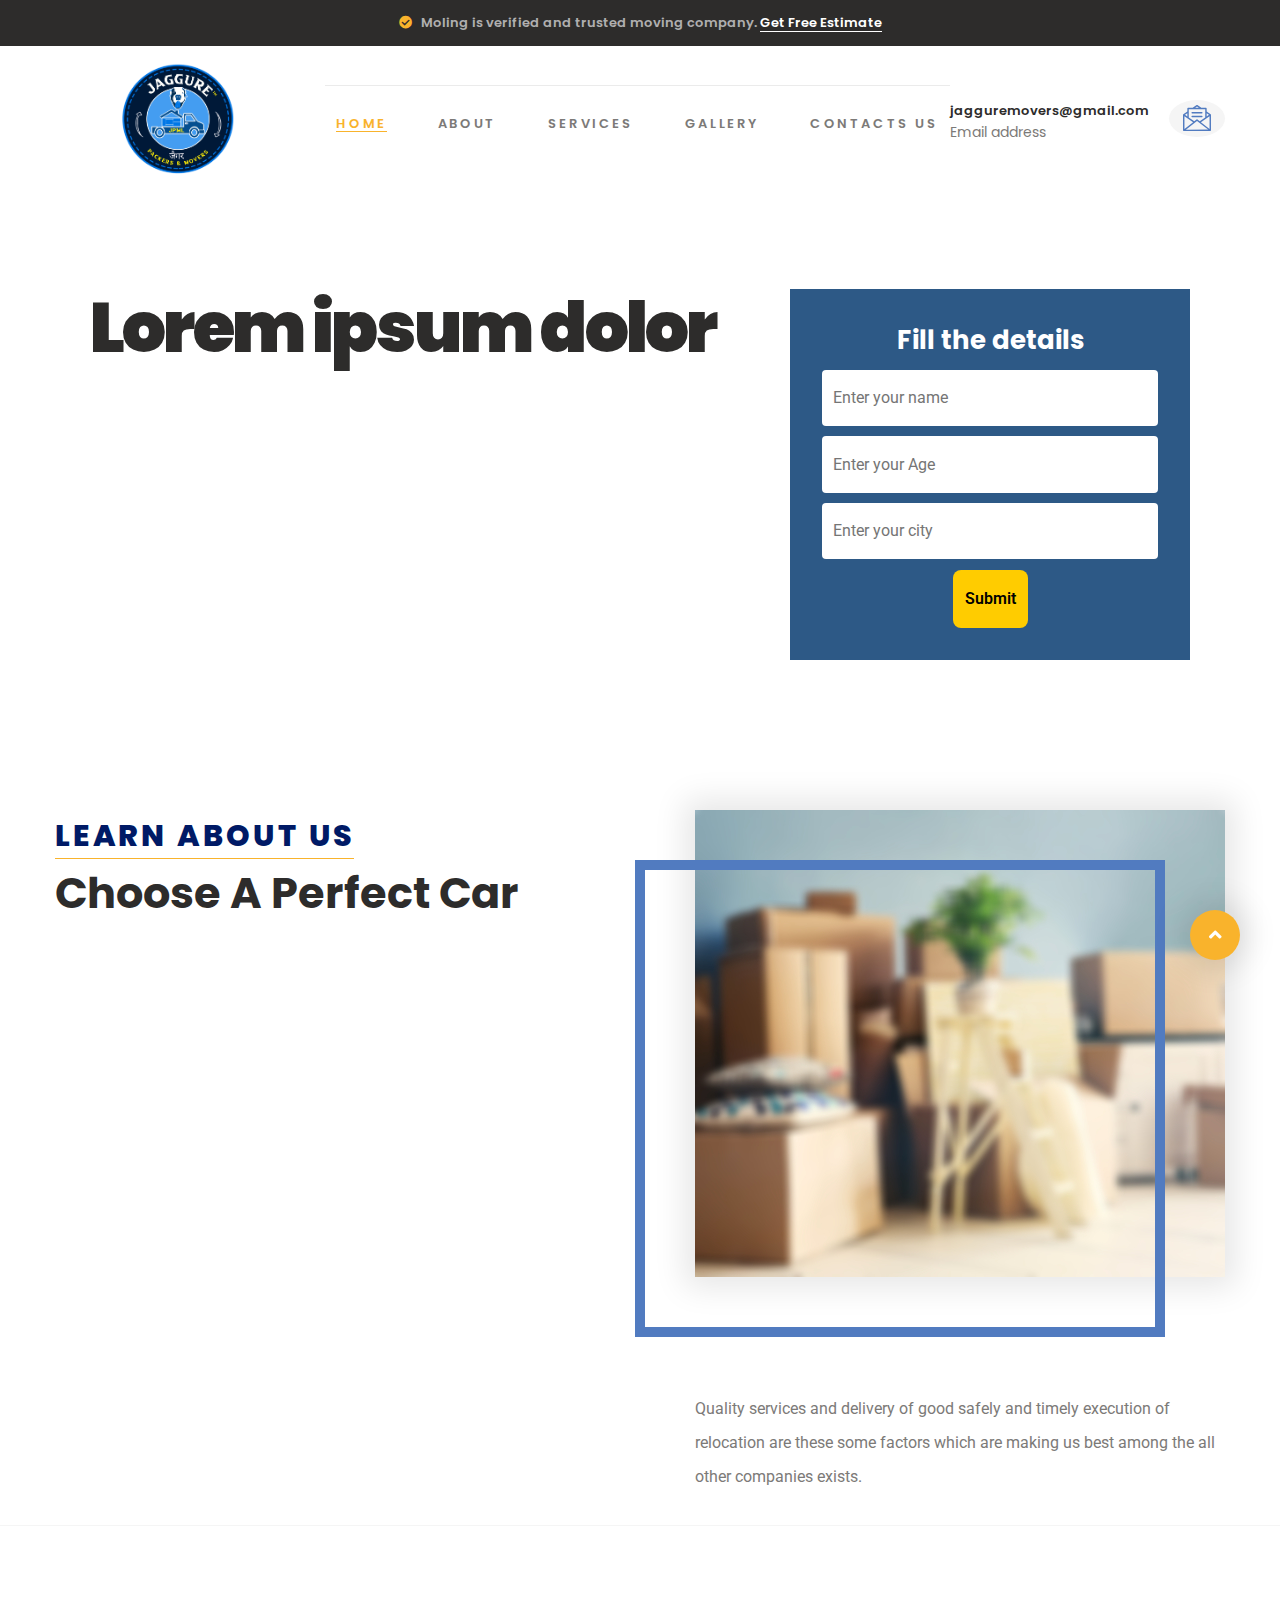
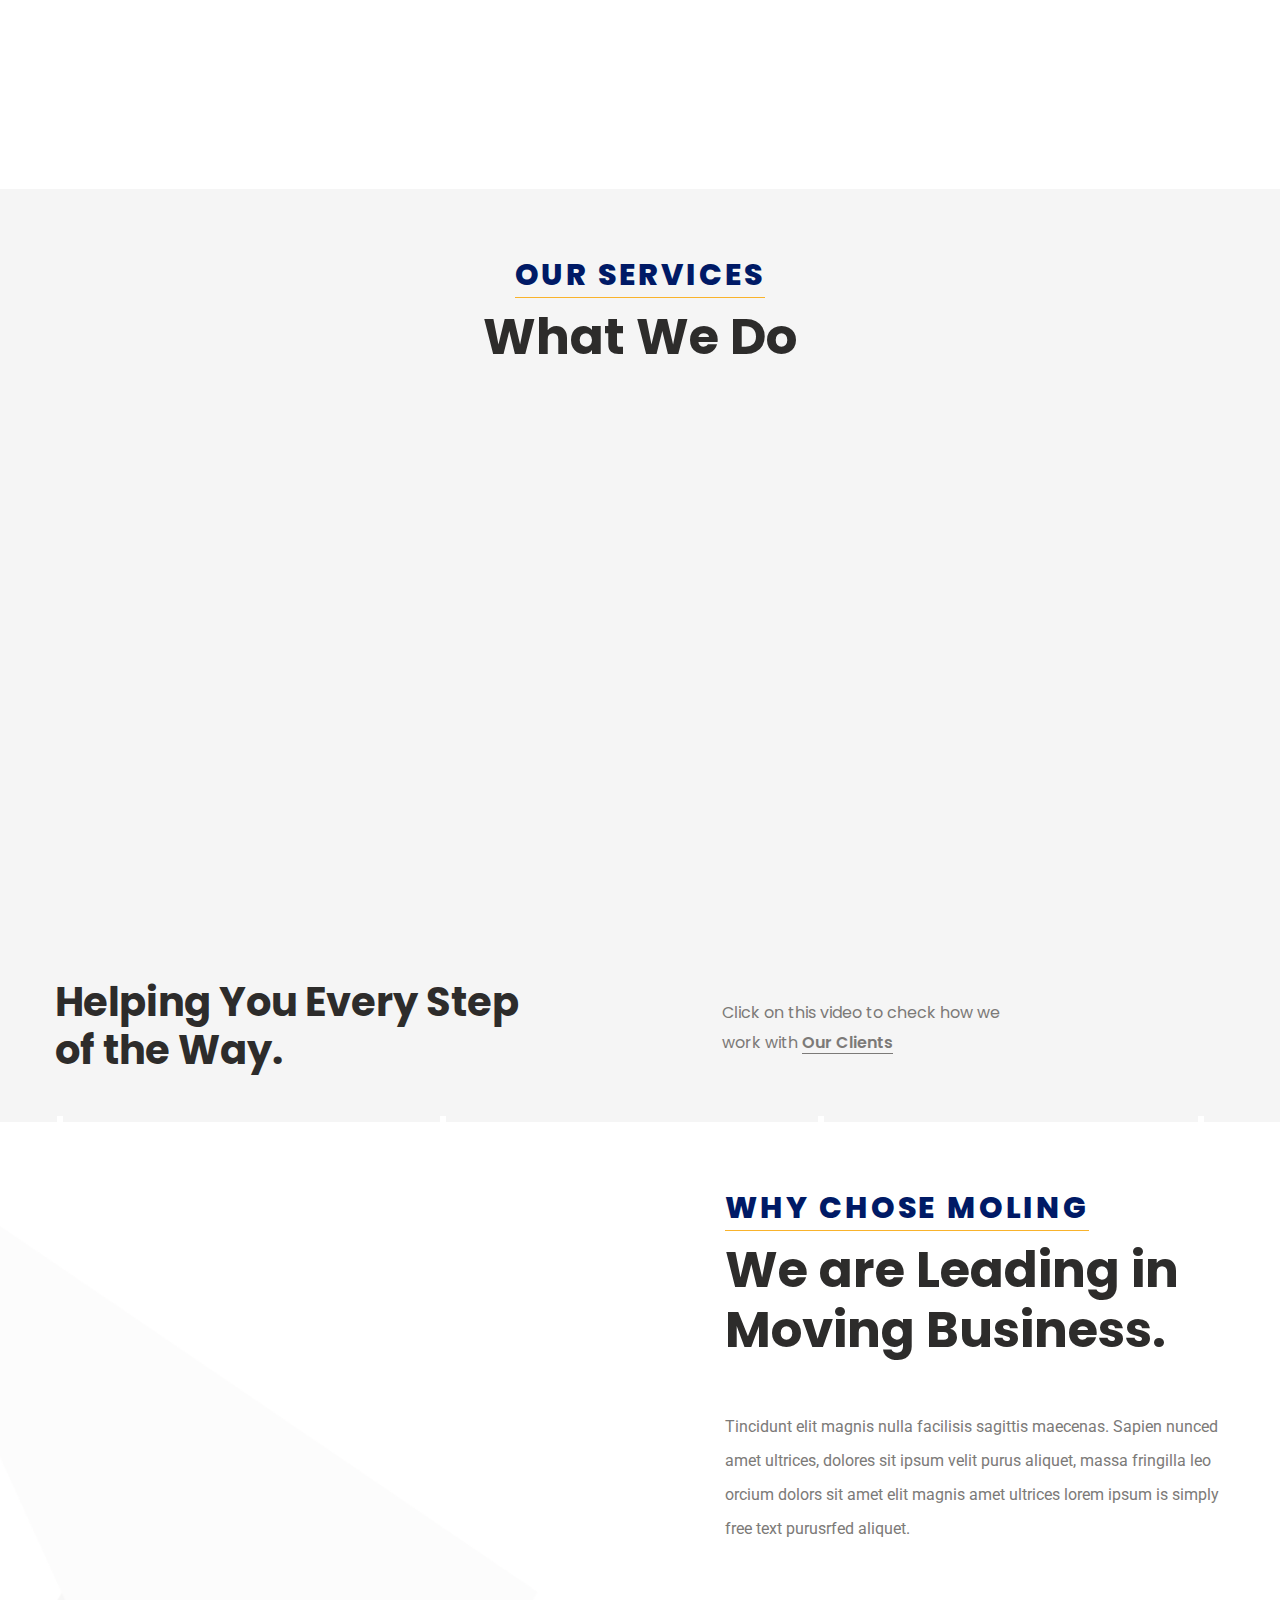
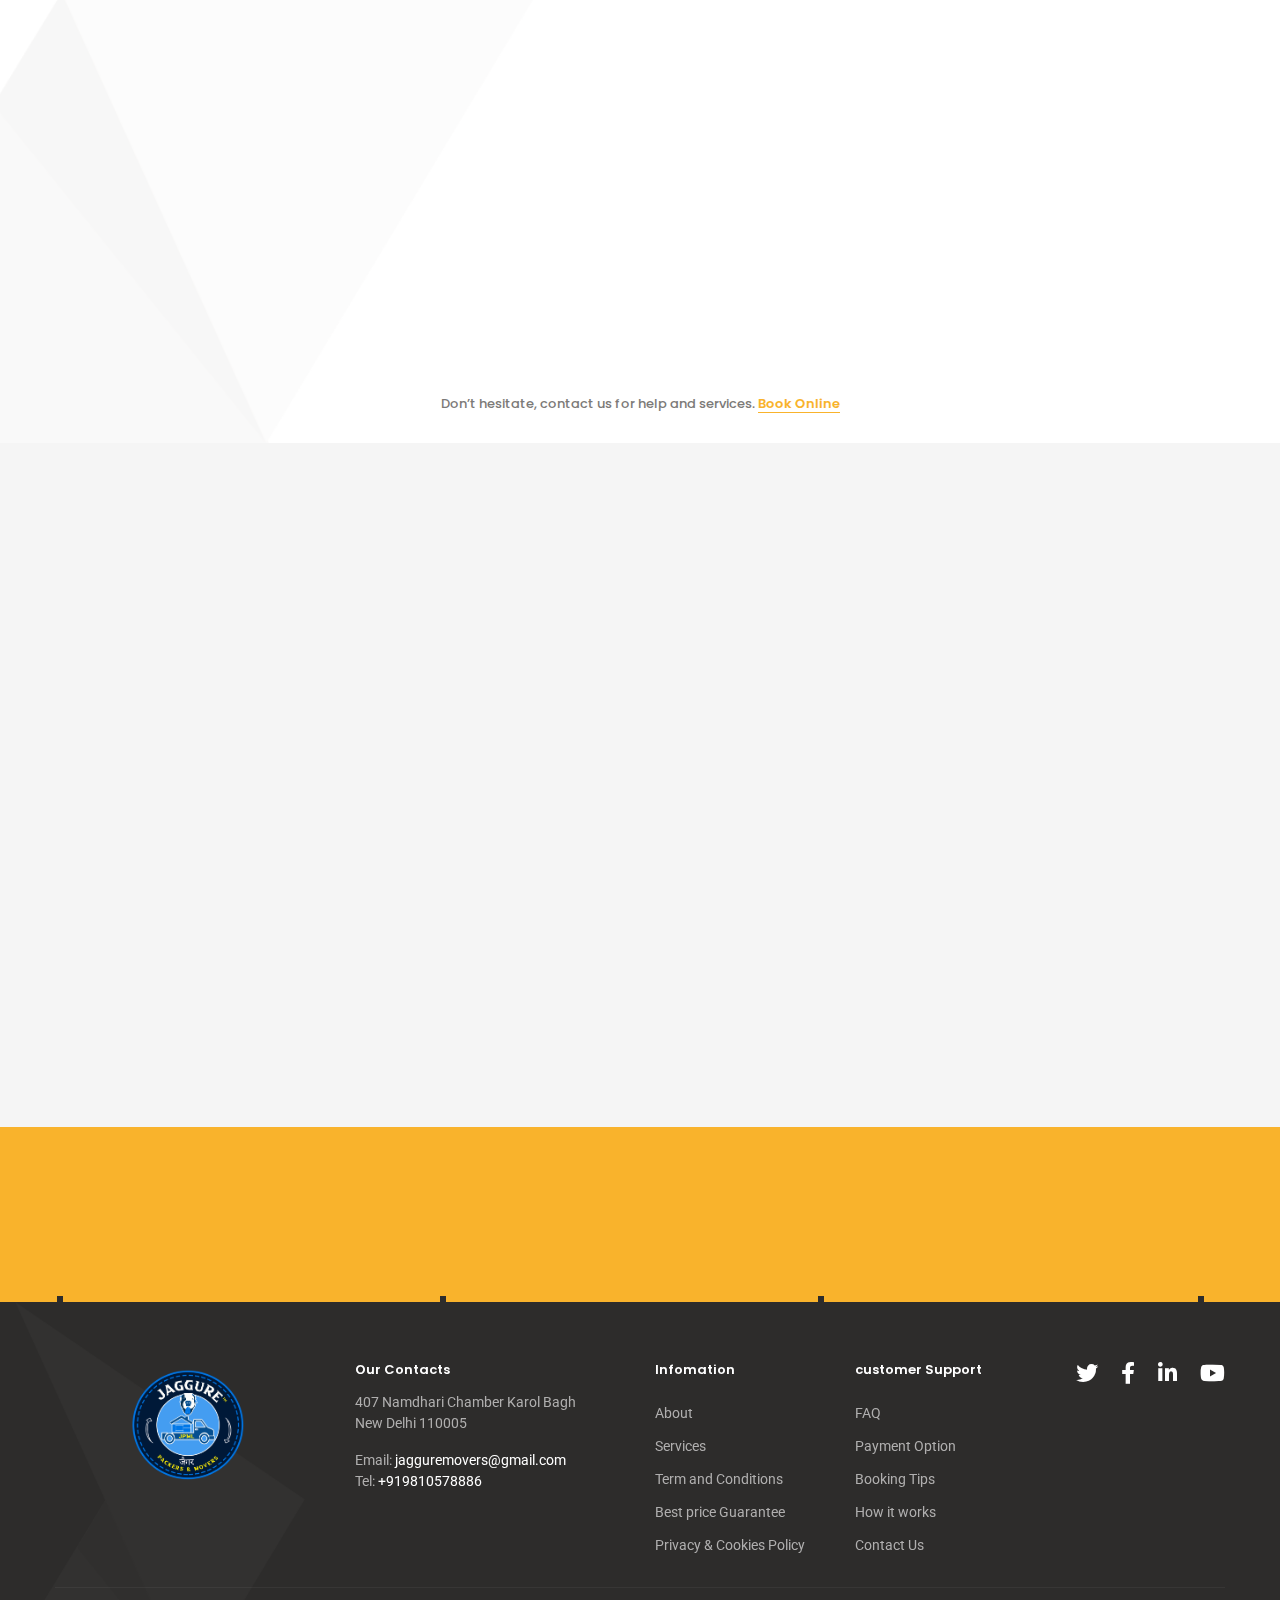
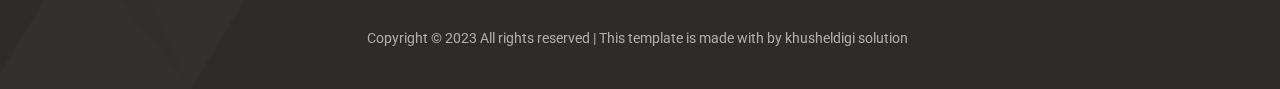
==== HTML/site/index.html @ 323593b0 "first commit" ====
<!DOCTYPE html>
<html class="wow-animation wide" lang="en">
  <head>
    <title>Home</title>
    <meta charset="utf-8">
    <meta name="viewport" content="width=device-width, height=device-height, initial-scale=1.0">
    <meta http-equiv="X-UA-Compatible" content="IE=edge">
    <link rel="icon" href="images/favicon.ico" type="image/x-icon">
    <link rel="stylesheet" type="text/css" href="https://fonts.googleapis.com/css?family=Poppins:500,600,700,800%7CRoboto:400,500">
    <link rel="stylesheet" href="css/bootstrap.css">
    <link rel="stylesheet" href="css/fonts.css">
    <link rel="stylesheet" href="css/style.css">
    <style>.ie-panel{display: none;background: #212121;padding: 10px 0;box-shadow: 3px 3px 5px 0 rgba(0,0,0,.3);clear: both;text-align:center;position: relative;z-index: 1;} html.ie-10 .ie-panel, html.lt-ie-10 .ie-panel {display: block;}</style>
  </head>
  <body>
    <div class="ie-panel"><a href="http://windows.microsoft.com/en-US/internet-explorer/"><img src="images/ie8-panel/warning_bar_0000_us.jpg" height="42" width="820" alt="You are using an outdated browser. For a faster, safer browsing experience, upgrade for free today."></a></div>
    <div class="preloader">
      <div class="preloader-body">
        <div class="cssload-dots">
          <div class="cssload-dot"></div>
          <div class="cssload-dot"></div>
          <div class="cssload-dot"></div>
          <div class="cssload-dot"></div>
          <div class="cssload-dot"></div>
        </div>
        <svg version="1.1" xmlns="http://www.w3.org/2000/svg">
          <defs>
            <filter id="goo">
              <fegaussianblur in="SourceGraphic" result="blur" stddeviation="12"></fegaussianblur>
              <fecolormatrix in="blur" values="1 0 0 0 0	0 1 0 0 0	0 0 1 0 0	0 0 0 18 -7" result="goo"></fecolormatrix>
            </filter>
          </defs>
        </svg>
      </div>
    </div>
    <div class="page">
      <!-- Section Header Classic-->
      <header class="section page-header">
        <!--RD Navbar-->
        <div class="rd-navbar-wrap">
          <nav class="rd-navbar rd-navbar-classic" data-layout="rd-navbar-fixed" data-sm-layout="rd-navbar-fixed" data-md-layout="rd-navbar-fixed" data-md-device-layout="rd-navbar-fixed" data-lg-layout="rd-navbar-static" data-lg-device-layout="rd-navbar-static" data-xl-layout="rd-navbar-static" data-xl-device-layout="rd-navbar-static" data-xxl-layout="rd-navbar-static" data-xxl-device-layout="rd-navbar-static" data-lg-stick-up-offset="211px" data-xl-stick-up-offset="211px" data-xxl-stick-up-offset="211px" data-lg-stick-up="true" data-xl-stick-up="true" data-xxl-stick-up="true">
            <div class="rd-navbar-collapse-toggle rd-navbar-fixed-element-1" data-rd-navbar-toggle=".rd-navbar-collapse"><span></span></div>
            <div class="rd-navbar-info-toggle rd-navbar-fixed-element-2" data-rd-navbar-toggle=".rd-navbar-aside-outer"><span></span></div>
            <div class="rd-navbar-aside-outer bg-gray-700">
              <div class="rd-navbar-aside">
                <p class="small"><span class="icon icon-xs icon-primary fa-check-circle fas"></span> <span>Moling is verified and trusted moving company.</span>
                </p> <a class="small link-inline" href="popupbox.html">Get Free Estimate</a>
              </div>
            </div>
            <div class="rd-navbar-main-outer">
              <div class="rd-navbar-main">
                <!--RD Navbar Panel-->
                <div class="rd-navbar-panel">
                  <!--RD Navbar Toggle-->
                  <button class="rd-navbar-toggle" data-rd-navbar-toggle=".rd-navbar-nav-wrap"><span></span></button>
                  <!--RD Navbar Brand-->
                  <div class="rd-navbar-brand">
                    <!--Brand--><a class="brand" href="index.html"><img class="brand-logo-dark" src=".img/Movenzologo.png" srcset="images/logo-default@2x.png 2x" alt="Moling"/><img class="brand-logo-light" src="images/logo-inverse.png" srcset="images/logo-inverse@2x.png 2x" alt="Moling"/></a>
                  </div>
                </div>
                <div class="rd-navbar-main-address rd-navbar-collapse">
                  <div class="rd-navbar-main-address-item rd-navbar-main-address-item-average">
                    <div class="rd-navbar-brand">
                      <!--Brand-->
                      <a class="brand" href="index.html"><img class="brand-logo-dark" id="brand-dark" style="width: 140px; height: 130px; margin-top: 10px; border-radius: 5px;  " src="images/jago.png" srcset="images/logo-default@2x.png 2x" alt="Moling"/><img class="brand-logo-light" src="images/logo-inverse.png" srcset="images/logo-inverse@2x.png 2x" alt="Moling"/></a>
                    </div>
                  </div> 
                  <div class="rd-navbar-main-element">
                    <div class="rd-navbar-nav-wrap">
                      <ul class="rd-navbar-nav">
                        <li class="rd-nav-item active"><a class="rd-nav-link" href="index.html">Home</a>
  
                        </li>
                        <li class="rd-nav-item"><a class="rd-nav-link" href="about.html">About</a>
                        </li>
                        <li class="rd-nav-item"><a class="rd-nav-link" href="services.html">Services</a>
                        </li>
                        <li class="rd-nav-item"><a class="rd-nav-link" href="our-gallery.html">Gallery</a>
                        </li>
                        <li class="rd-nav-item"><a class="rd-nav-link" href="contacts.html">Contacts us</a>
                        </li>
                      </ul>
                    </div>
                  </div>
                
                <!-- <div class="left" id="lo" style="margin-left: 60px;"> -->
                  <div class="rd-navbar-main-address-item rd-navbar-main-address-item-first"><a class="header-mail" href="mailto:#"><span class="unit align-items-center flex-lg-row-reverse justify-content-lg-end"><span class="unit-right"><span class="svg-icon-wrapper svg-icon-wrapper-rounded svg-icon-wrapper-gray-100">
                  <svg class="icon icon-secondary" role="img">
                    <use xlink:href="images/svg/sprite.svg#message"></use>
                  </svg></span></span><span class="unit-body"><span class="heading-5 font-weight-sbold"> jagguremovers@gmail.com</span><span class="small small-md">Email address</span></span></span></a>
                </div>
                <!-- </div> -->
              </div>
            </div>
          </nav>
        </div>
      </header>
      <div class="conainer-1-12">
        <div class="container-contant">
          <div class="container-1">
            <h1>Lorem ipsum dolor</h1>

          </div>
          <div class="right_cont1">
            <div class="box_min">
              <h3>Fill the details</h3>
              <input type="text" placeholder="Enter your name" />
              <input type="text" placeholder="Enter your Age" />
              <input type="text" placeholder="Enter your city" />
              <button class="it">Submit</button>
            </div>
          </div>
        </div>
      </div> 
      <!-- Section Learn About Us-->
      <div class="section section-lg bg-default image-wrap-modern-section">
        <div class="bg-decoration">
          <div class="bg-decoration-item"></div>
          <div class="bg-decoration-item"></div>
          <div class="bg-decoration-item"></div>
          <div class="bg-decoration-item"></div>
        </div>
        <div class="container">
          <div class="row row-30">
            <div class="col-md-6">
              <div class="block-inset-right-40">
                <h6><span class="head-text">Learn about us</span></h6>
                <h2 style=" font-size: 43px;">Choose A Perfect Car</h2>
                <img class="image-with-shadow wow fadeInLeftSmall" src="images/about-01-530x467.jpg" alt="" width="530" height="467" data-wow-delay=".3s"/>
              </div>
            </div>
            <div class="col-md-6">
              <div class="block-inset-left-40">
                <div class="image-wrap-modern"><img class="image-wrap-modern-item image-with-shadow wow fadeInRightSmall" src="images/about-02-530x467.jpg" alt="" width="530" height="467" data-wow-delay=".3s"/>
                  <div class="image-wrap-modern-decor wow fadeInUpSmall" data-wow-delay=".6s"></div>
                </div>
                <div class="box-history">
                  <div class="unit unit-spacing-xl d-block d-lg-flex">
                    
                    <div class="unit-body">
                      <p>
                        Quality services and delivery of good safely and timely execution of relocation are these some factors which are making us best among the all other companies exists. </p>
                    </div>
                  </div>
                </div>
              </div>
            </div>
          </div>
        </div>
      </div>
      <hr>
      <!-- Section With Sponsors-->
      <div class="section section-md bg-default">
        <div class="bg-decoration">
          <div class="bg-decoration-item"></div>
          <div class="bg-decoration-item"></div>
          <div class="bg-decoration-item"></div>
          <div class="bg-decoration-item"></div>
        </div>
        <div class="container">
          <div class="slick-slider carousel-parent brand-slider text-center" data-arrows="false" data-loop="true" data-autoplay="true" data-dots="false" data-swipe="true" data-items="2" data-xs-items="3" data-sm-items="3" data-md-items="4" data-lg-items="5" data-xl-items="5" data-xxl-items="5">
            <div class="brand-slide wow fadeInUpSmall" data-wow-delay=".15s"><a class="link-brand" href="#"><img src="images/sponsor-01-117x70.png" alt="" width="117" height="70"/></a></div>
            <div class="brand-slide wow fadeInUpSmall" data-wow-delay=".3s"><a class="link-brand" href="#"><img src="images/sponsor-02-100x58.png" alt="" width="100" height="58"/></a></div>
            <div class="brand-slide wow fadeInUpSmall" data-wow-delay=".45s"><a class="link-brand" href="#"><img src="images/sponsor-03-99x38.png" alt="" width="99" height="38"/></a></div>
            <div class="brand-slide wow fadeInUpSmall" data-wow-delay=".6s"><a class="link-brand" href="#"><img src="images/sponsor-04-66x83.png" alt="" width="66" height="83"/></a></div>
            <div class="brand-slide wow fadeInUpSmall" data-wow-delay=".75s"><a class="link-brand" href="#"><img src="images/sponsor-05-119x33.png" alt="" width="119" height="33"/></a></div>
          </div>
        </div>
      </div>
      <!-- Section Our Services-->
      <div class="section section-lg bg-gray-100 text-center" id="our-services">
        <div class="container">
          <h6><span class="head-text">Our services</span></h6>
          <h2>What We Do</h2>
          <div class="row row-2 row-narrow-xxs justify-content-center">
            <div class="col-xs-6 col-md-5 col-lg-3 wow fadeInUpSmall" data-wow-delay=".15s">
                    <!-- Service-->
                    <div class="service">
                      <div class="service-icon">
                        <div class="service-icon-svg">
                          <svg class="icon icon-lg" role="img">
                            <use xlink:href="images/svg/sprite.svg#box-1"></use>
                          </svg>
                        </div>
                        <div class="service-icon-shadow"></div>
                      </div>
                      <h4 class="service-title"><a href="services.html">House Shifting</a></h4>
                      <p class="service-text">House shifting involves shifting of household goods either from one place to another or from one city to another city or town  while moving reliable documents relocation of household goods  . </p>
                      <div class="service-divider"></div><a class="service-link" href="tel:+919810578886">Call now</a>
                    </div>
            </div>
            <div class="col-xs-6 col-md-5 col-lg-3 wow fadeInUpSmall" data-wow-delay=".3s">
                    <!-- Service-->
                    <div class="service">
                      <div class="service-icon">
                        <div class="service-icon-svg">
                          <svg class="icon icon-lg" role="img">
                            <use xlink:href="images/svg/sprite.svg#warehouse"></use>
                          </svg>
                        </div>
                        <div class="service-icon-shadow"></div>
                      </div>
                      <h4 class="service-title"><a href="services.html">OFFICE Shifting </a></h4>
                      <p class="service-text">We have expertise to provide office relocation process smoothly because it needs extra attention and care while moving reliable documents and stuffs  loading services for  electronin. </p>
                      <div class="service-divider"></div><a class="service-link" href="tel:+919810578886">Call now</a>
                    </div>
            </div>
            <div class="col-xs-6 col-md-5 col-lg-3 wow fadeInUpSmall" data-wow-delay=".45s">
                    <!-- Service-->
                    <div class="service">
                      <div class="service-icon">
                        <div class="service-icon-svg">
                          <svg class="icon icon-lg" role="img">
                            <use xlink:href="images/svg/sprite.svg#shipped"></use>
                          </svg>
                        </div>
                        <div class="service-icon-shadow"></div>
                      </div>
                      <h4 class="service-title"><a href="services.html">International Moving</a></h4>
                      <p class="service-text">We provide loading services for heavy electronic gadgets item and heavy vehicles at your doorstep  Providing loading services for heavy electronic gadgets and heavy vehicles at customers'. </p>
                      <div class="service-divider"></div><a class="service-link" href="tel:+919810578886">Call now</a>
                    </div>
            </div>
            <div class="col-xs-6 col-md-5 col-lg-3 wow fadeInUpSmall" data-wow-delay=".6s">
                    <!-- Service-->
                    <div class="service">
                      <div class="service-icon">
                        <div class="service-icon-svg">
                          <svg class="icon icon-lg" role="img">
                            <use xlink:href="images/svg/sprite.svg#shield"></use>
                          </svg>
                        </div>
                        <div class="service-icon-shadow"></div>
                      </div>
                      <h4 class="service-title"><a href="services.html">Warehousing</a></h4>
                      <p class="service-text">We provide the facility of warehousing for storage services where customers can store their goods in bulk warehousing and storage facilities can be highly beneficial for customers . 
                       
                      </p>
                      <div class="service-divider"></div><a class="service-link" href="tel:+919810578886">Call now</a>
                    </div>
            </div>
          </div>
        </div>
      </div>
      <!-- Section Helping You-->
      <div class="section section-lg bg-gray-100">
        <div class="container">
          <div class="row row-30 align-items-md-center justify-content-center">
            <div class="col-md-10 col-lg-5 cell-xl-6">
              <h2><span class="head-small">Helping You Every Step of the Way.</span></h2>
            </div>
            <div class="col-md-10 col-lg-7 cell-xl-6 text-center text-lg-right">
              <div class="video-mini">
                <div class="unit unit-spacing-md align-items-center d-block d-xs-flex">
                  <div class="unit-body">
                    <p class="video-mini-title">Click on this video to check how we<br class="d-none d-xl-block"> work with <a class="video-mini-link" href="#">Our Clients</a>
                    </p>
                  </div>
                  <div class="unit-right wow fadeInUpSmall" data-wow-delay=".2s">
                    <div class="video-mini-play"><img src="images/video-bg-01-200x127.jpg" alt="" width="200" height="127"/><a class="video-mini-play-link" href="https://youtu.be/msG8pwgiyUI" data-lightgallery="item"><span class="fa-play fas"></span></a>
                    </div>
                  </div>
                </div>
              </div>
            </div>
          </div>
        </div>
      </div>
      <!-- Section Why Chose Moling-->
      <div class="section section-lg bg-default bg-with-icon">
        <div class="bg-decoration">
          <div class="bg-decoration-item"></div>
          <div class="bg-decoration-item"></div>
          <div class="bg-decoration-item"></div>
          <div class="bg-decoration-item"></div>
        </div>
        <div class="bg-with-icon-item"><img src="images/bg-icon-01-818x1004.png" alt="" width="818" height="1004"/>
        </div>
        <div class="container text-center">
          <div class="row row-30 flex-lg-row-reverse justify-content-center text-left">
            <div class="col-md-10 col-lg-6">
              <div class="block-lg-left-30 block-xl-left-70">
                <h6><span class="head-text">Why Chose moling</span></h6>
                <h2>We are Leading in Moving Business.</h2>
                <p>Tincidunt elit magnis nulla facilisis sagittis maecenas. Sapien nunced amet ultrices, dolores sit ipsum velit purus aliquet, massa fringilla leo orcium dolors sit amet elit magnis amet ultrices lorem ipsum is simply free text purusrfed aliquet.</p>
                      <!-- List Features-->
                      <ol class="list-features">
                        <li class="wow fadeInUpSmall" data-wow-delay="0s">
                          <div class="unit align-items-center">
                            <div class="unit-left text-height-reset">
                              <div class="list-features-index"></div>
                            </div>
                            <div class="unit-body">
                              <h5><a href="services.html">Helping over 250,000 movers in the USA</a></h5>
                            </div>
                          </div>
                        </li>
                        <li class="wow fadeInUpSmall" data-wow-delay="0.2s">
                          <div class="unit align-items-center">
                            <div class="unit-left text-height-reset">
                              <div class="list-features-index"></div>
                            </div>
                            <div class="unit-body">
                              <h5><a href="services.html">Save  70% off the cost of your moving</a></h5>
                            </div>
                          </div>
                        </li>
                        <li class="wow fadeInUpSmall" data-wow-delay="0.4s">
                          <div class="unit align-items-center">
                            <div class="unit-left text-height-reset">
                              <div class="list-features-index"></div>
                            </div>
                            <div class="unit-body">
                              <h5><a href="services.html">Book survey at a time that suits you</a></h5>
                            </div>
                          </div>
                        </li>
                      </ol>
              </div>
            </div>
            <div class="col-md-10 col-lg-6">
              <div class="box-question wow fadeInLeftSmall" data-wow-delay=".3s">
                <div class="box-question-quote">
                  <h4 class="box-question-quote-title">Moling is Verified and Trusted Moving Company.</h4><a class="link-inline" href="#">Get Started</a>
                </div>
                <div class="box-question-img"><img src="images/chose-us-01-510x610.jpg" alt="" width="510" height="610"/>
                </div>
                <div class="box-question-footer"><a class="box-question-footer-link" href="contacts.html">Do you have any question?</a><a class="box-question-footer-icon" href="contacts.html"><span class="fa-angle-right fas"></span></a></div>
              </div>
            </div>
          </div>
          <h5><span class="head-action">Don’t hesitate, contact us for help and services. <a href="contacts.html">Book Online</a></span></h5>
        </div>
      </div>
    
        
      <!-- Section Our Testimonials-->
      <div class="section section-lg bg-gray-100 text-center">
        <div class="container container-wide">
          <h6 class="wow fadeInUpSmall" data-wow-delay=".1s"><span class="head-text">Our Testimonials</span></h6>
          <h2 class="wow fadeInUpSmall" data-wow-delay=".2s">What They Say</h2>
          <div class="row row-30 justify-content-center">
            <div class="col-12">
              <div class="slick-slider carousel-parent testimonial-slider" data-arrows="false" data-loop="true" data-autoplay="true" data-dots="false" data-swipe="true" data-items="1" data-xs-items="1" data-sm-items="1" data-md-items="2" data-lg-items="2" data-xl-items="3" data-xxl-items="3">
                <div class="testimonial-slide wow fadeInUpSmall" data-wow-delay=".15s">
                  <div class="testimonial">
                    <div class="testimonial-quote"><span>“</span></div>
                    <p class="testimonial-text">All my household goods were well packed by movenzo and transported very safely to my destination.</p>
                    <p class="testimonial-author">Sanil Trivedi</p>
                    <p class="testimonial-cite">IT Engineer</p>
                    <div class="testimonial-img"><img src="img/person_1.jpg" alt="" width="65" height="65"/>
                    </div>
                  </div>
                </div>
                <div class="testimonial-slide wow fadeInUpSmall" data-wow-delay=".3s">
                  <div class="testimonial">
                    <div class="testimonial-quote"><span>“</span></div>
                    <p class="testimonial-text">Its one of the best movers and packers company in india. I shifted my household goods from one place to another and their services was an excellent and good.</p>
                    <p class="testimonial-author">Ramesh Gupta</p>
                    <p class="testimonial-cite">Businessman</p>
                    <div class="testimonial-img"><img src="img/person_2.jpg" alt="" width="65" height="65"/>
                    </div>
                  </div>
                </div>
                <div class="testimonial-slide wow fadeInUpSmall" data-wow-delay=".45s">
                  <div class="testimonial">
                    <div class="testimonial-quote"><span>“</span></div>
                    <p class="testimonial-text">More reliable and best movers and packers company which I have come across is Movenzo movers and packers company.</p>
                    <p class="testimonial-author">Somesh Singh</p>
                    <p class="testimonial-cite">Bank Manager</p>
                    <div class="testimonial-img"><img src="img/person_3.jpg" alt="" width="65" height="65"/>
                    </div>
                  </div>
                </div>
              </div>
            </div>
          </div>
        </div>
      </div>

      <!-- Section Call To Action-->
      <div class="section section-md bg-primary text-center">
        <div class="container">
          <div class="row row-15 align-items-center">
            <div class="col-md-7 col-lg-8 text-md-left wow fadeInLeftSmall" data-wow-delay=".1s">
              <h3><span class="head-big">Helping Over <span class="text-underline text-underline-lg">250,000</span> Movers in the India</span></h3>
            </div>
            <div class="col-md-5 col-lg-4 text-md-right wow fadeInRightSmall" data-wow-delay=".2s"><a class="button button-primary button-ujarak" href="tel:+919810578886">Call now</a></div>
          
          </div>
        </div>
      </div>
    <!-- Section Footer Classic-->
    <footer class="footer-classic context-dark bg-with-icon">
      <div class="bg-decoration">
        <div class="bg-decoration-item"></div>
        <div class="bg-decoration-item"></div>
        <div class="bg-decoration-item"></div>
        <div class="bg-decoration-item"></div>
      </div>
      <div class="bg-with-icon-item-1"><img src="images/bg-icon-02-452x555.png" alt="" width="452" height="555"/>
      </div>
      <div class="section section-lg">
        <div class="container">
          <div class="row row-40">
            <div class="col-md-4 col-lg-3 text-center text-md-leftl">
              <a class="brand" href="index.html"><img class="brand-logo-dark" src="images/logo-default.png" srcset="images/logo-default@2x.png 2x" alt="Moling"/><img class="brand-logo-light"  style="width: 140px; height: 130px;  border-radius: 5px;" src="images/jago.png" srcset="images/logo-inverse@2x.png 2x" alt="Moling"/></a>
            </div>
            <div class="col-8 col-xs-4 col-lg-3">
              <h5 class="footer-classic-titlel">Our Contacts</h5>
              <p>407 Namdhari Chamber Karol Bagh <br class="d-none d-md-block"> New Delhi 110005
              </p>
              <div class="footer-classic-address">
                <dl>
                  <dt>Email:</dt>
                  <dd><a href="mailto:#"> jagguremovers@gmail.com</a></dd>
                </dl>
                <dl>
                  <dt>Tel:</dt>
                  <dd><a href="tel:+919810578886">+919810578886</a></dd>
                </dl>
              </div>
            </div>
            <div class="col-6 col-xs-4 col-md-2 col-lg-2">
              <h5 class="footer-classic-title">Infomation</h5>
              <ul class="footer-classic-list">
                <li><a href="about.html">About</a></li>
                <li><a href="#">Services</a></li>
                <li><a href="#">Term and Conditions</a></li>
                <li><a href="our-gallery.html">Best price Guarantee</a></li>
                <li><a href="blog.html">Privacy & Cookies Policy</a></li>
              </ul>
            </div>
            <div class="col-6 col-xs-4 col-md-2 col-lg-2">
              <h5 class="footer-classic-title">customer Support</h5>
              <ul class="footer-classic-list">
                <li><a href="#">FAQ</a></li>
                <li><a href="contacts.html">Payment Option</a></li>
                <li><a href="#">Booking Tips</a></li>
                <li><a href="#">How it works</a></li>
                <li><a href="#">Contact Us</a></li>
              </ul>
            </div>
            <div class="col-lg-2 text-center text-lg-right">
              <ul class="list-inline list-inline-sm">
                <li><a class="icon-lg icon fa-twitter fab" href="#"></a></li>
                <li><a class="icon-lg icon fa-facebook-f fab" href="#"></a></li>
                <li><a class="icon-lg icon fa-linkedin-in fab" href="#"></a></li>
                <li><a class="icon-lg icon fa-youtube fab" href="#"></a></li>
              </ul>
            </div>
          </div>
        </div>
      </div>
      <div class="container">
        <hr>
      </div>
      <div class="section section-xs text-center">
        <div class="container">
          <p class="rights"><span>

            Copyright © 2023 All rights reserved | This template is made with by khusheldigi solution
            &nbsp;</span>
          </p>
        </div>
      </div>
    </footer>
  </div>
  <div class="snackbars" id="form-output-global"></div>
  <script src="js/core.min.js"></script>
  <script src="js/script.js"></script>
</body>
</html>
---- HTML/site/css/fonts.css ----
/** @group Fonts *//*!
 * Font Awesome Free 5.10.2 by @fontawesome - https://fontawesome.com
 * License - https://fontawesome.com/license/free (Icons: CC BY 4.0, Fonts: SIL OFL 1.1, Code: MIT License)
 */.fa,.fas,.far,.fal,.fad,.fab {	-moz-osx-font-smoothing: grayscale;	-webkit-font-smoothing: antialiased;	display: inline-block;	font-style: normal;	font-variant: normal;	text-rendering: auto;	line-height: 1;}.fa-lg {	font-size: 1.33333em;	line-height: 0.75em;	vertical-align: -.0667em;}.fa-xs {	font-size: .75em;}.fa-sm {	font-size: .875em;}.fa-1x {	font-size: 1em;}.fa-2x {	font-size: 2em;}.fa-3x {	font-size: 3em;}.fa-4x {	font-size: 4em;}.fa-5x {	font-size: 5em;}.fa-6x {	font-size: 6em;}.fa-7x {	font-size: 7em;}.fa-8x {	font-size: 8em;}.fa-9x {	font-size: 9em;}.fa-10x {	font-size: 10em;}.fa-fw {	text-align: center;	width: 1.25em;}.fa-ul {	list-style-type: none;	margin-left: 2.5em;	padding-left: 0;}.fa-ul > li {	position: relative;}.fa-li {	left: -2em;	position: absolute;	text-align: center;	width: 2em;	line-height: inherit;}.fa-border {	border: solid 0.08em #eee;	border-radius: .1em;	padding: .2em .25em .15em;}.fa-pull-left {	float: left;}.fa-pull-right {	float: right;}.fa.fa-pull-left,.fas.fa-pull-left,.far.fa-pull-left,.fal.fa-pull-left,.fab.fa-pull-left {	margin-right: .3em;}.fa.fa-pull-right,.fas.fa-pull-right,.far.fa-pull-right,.fal.fa-pull-right,.fab.fa-pull-right {	margin-left: .3em;}.fa-spin {	-webkit-animation: fa-spin 2s infinite linear;	animation: fa-spin 2s infinite linear;}.fa-pulse {	-webkit-animation: fa-spin 1s infinite steps(8);	animation: fa-spin 1s infinite steps(8);}@-webkit-keyframes fa-spin {	0% {		-webkit-transform: rotate(0deg);		transform: rotate(0deg);	}	100% {		-webkit-transform: rotate(360deg);		transform: rotate(360deg);	}}@keyframes fa-spin {	0% {		-webkit-transform: rotate(0deg);		transform: rotate(0deg);	}	100% {		-webkit-transform: rotate(360deg);		transform: rotate(360deg);	}}.fa-rotate-90 {	-ms-filter: "progid:DXImageTransform.Microsoft.BasicImage(rotation=1)";	-webkit-transform: rotate(90deg);	transform: rotate(90deg);}.fa-rotate-180 {	-ms-filter: "progid:DXImageTransform.Microsoft.BasicImage(rotation=2)";	-webkit-transform: rotate(180deg);	transform: rotate(180deg);}.fa-rotate-270 {	-ms-filter: "progid:DXImageTransform.Microsoft.BasicImage(rotation=3)";	-webkit-transform: rotate(270deg);	transform: rotate(270deg);}.fa-flip-horizontal {	-ms-filter: "progid:DXImageTransform.Microsoft.BasicImage(rotation=0, mirror=1)";	-webkit-transform: scale(-1, 1);	transform: scale(-1, 1);}.fa-flip-vertical {	-ms-filter: "progid:DXImageTransform.Microsoft.BasicImage(rotation=2, mirror=1)";	-webkit-transform: scale(1, -1);	transform: scale(1, -1);}.fa-flip-both, .fa-flip-horizontal.fa-flip-vertical {	-ms-filter: "progid:DXImageTransform.Microsoft.BasicImage(rotation=2, mirror=1)";	-webkit-transform: scale(-1, -1);	transform: scale(-1, -1);}:root .fa-rotate-90,:root .fa-rotate-180,:root .fa-rotate-270,:root .fa-flip-horizontal,:root .fa-flip-vertical,:root .fa-flip-both {	-webkit-filter: none;	filter: none;}.fa-stack {	display: inline-block;	height: 2em;	line-height: 2em;	position: relative;	vertical-align: middle;	width: 2.5em;}.fa-stack-1x,.fa-stack-2x {	left: 0;	position: absolute;	text-align: center;	width: 100%;}.fa-stack-1x {	line-height: inherit;}.fa-stack-2x {	font-size: 2em;}.fa-inverse {	color: #fff;}/* Font Awesome uses the Unicode Private Use Area (PUA) to ensure screen
readers do not read off random characters that represent icons */.fa-500px:before {	content: "\f26e";}.fa-accessible-icon:before {	content: "\f368";}.fa-accusoft:before {	content: "\f369";}.fa-acquisitions-incorporated:before {	content: "\f6af";}.fa-ad:before {	content: "\f641";}.fa-address-book:before {	content: "\f2b9";}.fa-address-card:before {	content: "\f2bb";}.fa-adjust:before {	content: "\f042";}.fa-adn:before {	content: "\f170";}.fa-adobe:before {	content: "\f778";}.fa-adversal:before {	content: "\f36a";}.fa-affiliatetheme:before {	content: "\f36b";}.fa-air-freshener:before {	content: "\f5d0";}.fa-airbnb:before {	content: "\f834";}.fa-algolia:before {	content: "\f36c";}.fa-align-center:before {	content: "\f037";}.fa-align-justify:before {	content: "\f039";}.fa-align-left:before {	content: "\f036";}.fa-align-right:before {	content: "\f038";}.fa-alipay:before {	content: "\f642";}.fa-allergies:before {	content: "\f461";}.fa-amazon:before {	content: "\f270";}.fa-amazon-pay:before {	content: "\f42c";}.fa-ambulance:before {	content: "\f0f9";}.fa-american-sign-language-interpreting:before {	content: "\f2a3";}.fa-amilia:before {	content: "\f36d";}.fa-anchor:before {	content: "\f13d";}.fa-android:before {	content: "\f17b";}.fa-angellist:before {	content: "\f209";}.fa-angle-double-down:before {	content: "\f103";}.fa-angle-double-left:before {	content: "\f100";}.fa-angle-double-right:before {	content: "\f101";}.fa-angle-double-up:before {	content: "\f102";}.fa-angle-down:before {	content: "\f107";}.fa-angle-left:before {	content: "\f104";}.fa-angle-right:before {	content: "\f105";}.fa-angle-up:before {	content: "\f106";}.fa-angry:before {	content: "\f556";}.fa-angrycreative:before {	content: "\f36e";}.fa-angular:before {	content: "\f420";}.fa-ankh:before {	content: "\f644";}.fa-app-store:before {	content: "\f36f";}.fa-app-store-ios:before {	content: "\f370";}.fa-apper:before {	content: "\f371";}.fa-apple:before {	content: "\f179";}.fa-apple-alt:before {	content: "\f5d1";}.fa-apple-pay:before {	content: "\f415";}.fa-archive:before {	content: "\f187";}.fa-archway:before {	content: "\f557";}.fa-arrow-alt-circle-down:before {	content: "\f358";}.fa-arrow-alt-circle-left:before {	content: "\f359";}.fa-arrow-alt-circle-right:before {	content: "\f35a";}.fa-arrow-alt-circle-up:before {	content: "\f35b";}.fa-arrow-circle-down:before {	content: "\f0ab";}.fa-arrow-circle-left:before {	content: "\f0a8";}.fa-arrow-circle-right:before {	content: "\f0a9";}.fa-arrow-circle-up:before {	content: "\f0aa";}.fa-arrow-down:before {	content: "\f063";}.fa-arrow-left:before {	content: "\f060";}.fa-arrow-right:before {	content: "\f061";}.fa-arrow-up:before {	content: "\f062";}.fa-arrows-alt:before {	content: "\f0b2";}.fa-arrows-alt-h:before {	content: "\f337";}.fa-arrows-alt-v:before {	content: "\f338";}.fa-artstation:before {	content: "\f77a";}.fa-assistive-listening-systems:before {	content: "\f2a2";}.fa-asterisk:before {	content: "\f069";}.fa-asymmetrik:before {	content: "\f372";}.fa-at:before {	content: "\f1fa";}.fa-atlas:before {	content: "\f558";}.fa-atlassian:before {	content: "\f77b";}.fa-atom:before {	content: "\f5d2";}.fa-audible:before {	content: "\f373";}.fa-audio-description:before {	content: "\f29e";}.fa-autoprefixer:before {	content: "\f41c";}.fa-avianex:before {	content: "\f374";}.fa-aviato:before {	content: "\f421";}.fa-award:before {	content: "\f559";}.fa-aws:before {	content: "\f375";}.fa-baby:before {	content: "\f77c";}.fa-baby-carriage:before {	content: "\f77d";}.fa-backspace:before {	content: "\f55a";}.fa-backward:before {	content: "\f04a";}.fa-bacon:before {	content: "\f7e5";}.fa-balance-scale:before {	content: "\f24e";}.fa-balance-scale-left:before {	content: "\f515";}.fa-balance-scale-right:before {	content: "\f516";}.fa-ban:before {	content: "\f05e";}.fa-band-aid:before {	content: "\f462";}.fa-bandcamp:before {	content: "\f2d5";}.fa-barcode:before {	content: "\f02a";}.fa-bars:before {	content: "\f0c9";}.fa-baseball-ball:before {	content: "\f433";}.fa-basketball-ball:before {	content: "\f434";}.fa-bath:before {	content: "\f2cd";}.fa-battery-empty:before {	content: "\f244";}.fa-battery-full:before {	content: "\f240";}.fa-battery-half:before {	content: "\f242";}.fa-battery-quarter:before {	content: "\f243";}.fa-battery-three-quarters:before {	content: "\f241";}.fa-battle-net:before {	content: "\f835";}.fa-bed:before {	content: "\f236";}.fa-beer:before {	content: "\f0fc";}.fa-behance:before {	content: "\f1b4";}.fa-behance-square:before {	content: "\f1b5";}.fa-bell:before {	content: "\f0f3";}.fa-bell-slash:before {	content: "\f1f6";}.fa-bezier-curve:before {	content: "\f55b";}.fa-bible:before {	content: "\f647";}.fa-bicycle:before {	content: "\f206";}.fa-biking:before {	content: "\f84a";}.fa-bimobject:before {	content: "\f378";}.fa-binoculars:before {	content: "\f1e5";}.fa-biohazard:before {	content: "\f780";}.fa-birthday-cake:before {	content: "\f1fd";}.fa-bitbucket:before {	content: "\f171";}.fa-bitcoin:before {	content: "\f379";}.fa-bity:before {	content: "\f37a";}.fa-black-tie:before {	content: "\f27e";}.fa-blackberry:before {	content: "\f37b";}.fa-blender:before {	content: "\f517";}.fa-blender-phone:before {	content: "\f6b6";}.fa-blind:before {	content: "\f29d";}.fa-blog:before {	content: "\f781";}.fa-blogger:before {	content: "\f37c";}.fa-blogger-b:before {	content: "\f37d";}.fa-bluetooth:before {	content: "\f293";}.fa-bluetooth-b:before {	content: "\f294";}.fa-bold:before {	content: "\f032";}.fa-bolt:before {	content: "\f0e7";}.fa-bomb:before {	content: "\f1e2";}.fa-bone:before {	content: "\f5d7";}.fa-bong:before {	content: "\f55c";}.fa-book:before {	content: "\f02d";}.fa-book-dead:before {	content: "\f6b7";}.fa-book-medical:before {	content: "\f7e6";}.fa-book-open:before {	content: "\f518";}.fa-book-reader:before {	content: "\f5da";}.fa-bookmark:before {	content: "\f02e";}.fa-bootstrap:before {	content: "\f836";}.fa-border-all:before {	content: "\f84c";}.fa-border-none:before {	content: "\f850";}.fa-border-style:before {	content: "\f853";}.fa-bowling-ball:before {	content: "\f436";}.fa-box:before {	content: "\f466";}.fa-box-open:before {	content: "\f49e";}.fa-boxes:before {	content: "\f468";}.fa-braille:before {	content: "\f2a1";}.fa-brain:before {	content: "\f5dc";}.fa-bread-slice:before {	content: "\f7ec";}.fa-briefcase:before {	content: "\f0b1";}.fa-briefcase-medical:before {	content: "\f469";}.fa-broadcast-tower:before {	content: "\f519";}.fa-broom:before {	content: "\f51a";}.fa-brush:before {	content: "\f55d";}.fa-btc:before {	content: "\f15a";}.fa-buffer:before {	content: "\f837";}.fa-bug:before {	content: "\f188";}.fa-building:before {	content: "\f1ad";}.fa-bullhorn:before {	content: "\f0a1";}.fa-bullseye:before {	content: "\f140";}.fa-burn:before {	content: "\f46a";}.fa-buromobelexperte:before {	content: "\f37f";}.fa-bus:before {	content: "\f207";}.fa-bus-alt:before {	content: "\f55e";}.fa-business-time:before {	content: "\f64a";}.fa-buysellads:before {	content: "\f20d";}.fa-calculator:before {	content: "\f1ec";}.fa-calendar:before {	content: "\f133";}.fa-calendar-alt:before {	content: "\f073";}.fa-calendar-check:before {	content: "\f274";}.fa-calendar-day:before {	content: "\f783";}.fa-calendar-minus:before {	content: "\f272";}.fa-calendar-plus:before {	content: "\f271";}.fa-calendar-times:before {	content: "\f273";}.fa-calendar-week:before {	content: "\f784";}.fa-camera:before {	content: "\f030";}.fa-camera-retro:before {	content: "\f083";}.fa-campground:before {	content: "\f6bb";}.fa-canadian-maple-leaf:before {	content: "\f785";}.fa-candy-cane:before {	content: "\f786";}.fa-cannabis:before {	content: "\f55f";}.fa-capsules:before {	content: "\f46b";}.fa-car:before {	content: "\f1b9";}.fa-car-alt:before {	content: "\f5de";}.fa-car-battery:before {	content: "\f5df";}.fa-car-crash:before {	content: "\f5e1";}.fa-car-side:before {	content: "\f5e4";}.fa-caret-down:before {	content: "\f0d7";}.fa-caret-left:before {	content: "\f0d9";}.fa-caret-right:before {	content: "\f0da";}.fa-caret-square-down:before {	content: "\f150";}.fa-caret-square-left:before {	content: "\f191";}.fa-caret-square-right:before {	content: "\f152";}.fa-caret-square-up:before {	content: "\f151";}.fa-caret-up:before {	content: "\f0d8";}.fa-carrot:before {	content: "\f787";}.fa-cart-arrow-down:before {	content: "\f218";}.fa-cart-plus:before {	content: "\f217";}.fa-cash-register:before {	content: "\f788";}.fa-cat:before {	content: "\f6be";}.fa-cc-amazon-pay:before {	content: "\f42d";}.fa-cc-amex:before {	content: "\f1f3";}.fa-cc-apple-pay:before {	content: "\f416";}.fa-cc-diners-club:before {	content: "\f24c";}.fa-cc-discover:before {	content: "\f1f2";}.fa-cc-jcb:before {	content: "\f24b";}.fa-cc-mastercard:before {	content: "\f1f1";}.fa-cc-paypal:before {	content: "\f1f4";}.fa-cc-stripe:before {	content: "\f1f5";}.fa-cc-visa:before {	content: "\f1f0";}.fa-centercode:before {	content: "\f380";}.fa-centos:before {	content: "\f789";}.fa-certificate:before {	content: "\f0a3";}.fa-chair:before {	content: "\f6c0";}.fa-chalkboard:before {	content: "\f51b";}.fa-chalkboard-teacher:before {	content: "\f51c";}.fa-charging-station:before {	content: "\f5e7";}.fa-chart-area:before {	content: "\f1fe";}.fa-chart-bar:before {	content: "\f080";}.fa-chart-line:before {	content: "\f201";}.fa-chart-pie:before {	content: "\f200";}.fa-check:before {	content: "\f00c";}.fa-check-circle:before {	content: "\f058";}.fa-check-double:before {	content: "\f560";}.fa-check-square:before {	content: "\f14a";}.fa-cheese:before {	content: "\f7ef";}.fa-chess:before {	content: "\f439";}.fa-chess-bishop:before {	content: "\f43a";}.fa-chess-board:before {	content: "\f43c";}.fa-chess-king:before {	content: "\f43f";}.fa-chess-knight:before {	content: "\f441";}.fa-chess-pawn:before {	content: "\f443";}.fa-chess-queen:before {	content: "\f445";}.fa-chess-rook:before {	content: "\f447";}.fa-chevron-circle-down:before {	content: "\f13a";}.fa-chevron-circle-left:before {	content: "\f137";}.fa-chevron-circle-right:before {	content: "\f138";}.fa-chevron-circle-up:before {	content: "\f139";}.fa-chevron-down:before {	content: "\f078";}.fa-chevron-left:before {	content: "\f053";}.fa-chevron-right:before {	content: "\f054";}.fa-chevron-up:before {	content: "\f077";}.fa-child:before {	content: "\f1ae";}.fa-chrome:before {	content: "\f268";}.fa-chromecast:before {	content: "\f838";}.fa-church:before {	content: "\f51d";}.fa-circle:before {	content: "\f111";}.fa-circle-notch:before {	content: "\f1ce";}.fa-city:before {	content: "\f64f";}.fa-clinic-medical:before {	content: "\f7f2";}.fa-clipboard:before {	content: "\f328";}.fa-clipboard-check:before {	content: "\f46c";}.fa-clipboard-list:before {	content: "\f46d";}.fa-clock:before {	content: "\f017";}.fa-clone:before {	content: "\f24d";}.fa-closed-captioning:before {	content: "\f20a";}.fa-cloud:before {	content: "\f0c2";}.fa-cloud-download-alt:before {	content: "\f381";}.fa-cloud-meatball:before {	content: "\f73b";}.fa-cloud-moon:before {	content: "\f6c3";}.fa-cloud-moon-rain:before {	content: "\f73c";}.fa-cloud-rain:before {	content: "\f73d";}.fa-cloud-showers-heavy:before {	content: "\f740";}.fa-cloud-sun:before {	content: "\f6c4";}.fa-cloud-sun-rain:before {	content: "\f743";}.fa-cloud-upload-alt:before {	content: "\f382";}.fa-cloudscale:before {	content: "\f383";}.fa-cloudsmith:before {	content: "\f384";}.fa-cloudversify:before {	content: "\f385";}.fa-cocktail:before {	content: "\f561";}.fa-code:before {	content: "\f121";}.fa-code-branch:before {	content: "\f126";}.fa-codepen:before {	content: "\f1cb";}.fa-codiepie:before {	content: "\f284";}.fa-coffee:before {	content: "\f0f4";}.fa-cog:before {	content: "\f013";}.fa-cogs:before {	content: "\f085";}.fa-coins:before {	content: "\f51e";}.fa-columns:before {	content: "\f0db";}.fa-comment:before {	content: "\f075";}.fa-comment-alt:before {	content: "\f27a";}.fa-comment-dollar:before {	content: "\f651";}.fa-comment-dots:before {	content: "\f4ad";}.fa-comment-medical:before {	content: "\f7f5";}.fa-comment-slash:before {	content: "\f4b3";}.fa-comments:before {	content: "\f086";}.fa-comments-dollar:before {	content: "\f653";}.fa-compact-disc:before {	content: "\f51f";}.fa-compass:before {	content: "\f14e";}.fa-compress:before {	content: "\f066";}.fa-compress-arrows-alt:before {	content: "\f78c";}.fa-concierge-bell:before {	content: "\f562";}.fa-confluence:before {	content: "\f78d";}.fa-connectdevelop:before {	content: "\f20e";}.fa-contao:before {	content: "\f26d";}.fa-cookie:before {	content: "\f563";}.fa-cookie-bite:before {	content: "\f564";}.fa-copy:before {	content: "\f0c5";}.fa-copyright:before {	content: "\f1f9";}.fa-cotton-bureau:before {	content: "\f89e";}.fa-couch:before {	content: "\f4b8";}.fa-cpanel:before {	content: "\f388";}.fa-creative-commons:before {	content: "\f25e";}.fa-creative-commons-by:before {	content: "\f4e7";}.fa-creative-commons-nc:before {	content: "\f4e8";}.fa-creative-commons-nc-eu:before {	content: "\f4e9";}.fa-creative-commons-nc-jp:before {	content: "\f4ea";}.fa-creative-commons-nd:before {	content: "\f4eb";}.fa-creative-commons-pd:before {	content: "\f4ec";}.fa-creative-commons-pd-alt:before {	content: "\f4ed";}.fa-creative-commons-remix:before {	content: "\f4ee";}.fa-creative-commons-sa:before {	content: "\f4ef";}.fa-creative-commons-sampling:before {	content: "\f4f0";}.fa-creative-commons-sampling-plus:before {	content: "\f4f1";}.fa-creative-commons-share:before {	content: "\f4f2";}.fa-creative-commons-zero:before {	content: "\f4f3";}.fa-credit-card:before {	content: "\f09d";}.fa-critical-role:before {	content: "\f6c9";}.fa-crop:before {	content: "\f125";}.fa-crop-alt:before {	content: "\f565";}.fa-cross:before {	content: "\f654";}.fa-crosshairs:before {	content: "\f05b";}.fa-crow:before {	content: "\f520";}.fa-crown:before {	content: "\f521";}.fa-crutch:before {	content: "\f7f7";}.fa-css3:before {	content: "\f13c";}.fa-css3-alt:before {	content: "\f38b";}.fa-cube:before {	content: "\f1b2";}.fa-cubes:before {	content: "\f1b3";}.fa-cut:before {	content: "\f0c4";}.fa-cuttlefish:before {	content: "\f38c";}.fa-d-and-d:before {	content: "\f38d";}.fa-d-and-d-beyond:before {	content: "\f6ca";}.fa-dashcube:before {	content: "\f210";}.fa-database:before {	content: "\f1c0";}.fa-deaf:before {	content: "\f2a4";}.fa-delicious:before {	content: "\f1a5";}.fa-democrat:before {	content: "\f747";}.fa-deploydog:before {	content: "\f38e";}.fa-deskpro:before {	content: "\f38f";}.fa-desktop:before {	content: "\f108";}.fa-dev:before {	content: "\f6cc";}.fa-deviantart:before {	content: "\f1bd";}.fa-dharmachakra:before {	content: "\f655";}.fa-dhl:before {	content: "\f790";}.fa-diagnoses:before {	content: "\f470";}.fa-diaspora:before {	content: "\f791";}.fa-dice:before {	content: "\f522";}.fa-dice-d20:before {	content: "\f6cf";}.fa-dice-d6:before {	content: "\f6d1";}.fa-dice-five:before {	content: "\f523";}.fa-dice-four:before {	content: "\f524";}.fa-dice-one:before {	content: "\f525";}.fa-dice-six:before {	content: "\f526";}.fa-dice-three:before {	content: "\f527";}.fa-dice-two:before {	content: "\f528";}.fa-digg:before {	content: "\f1a6";}.fa-digital-ocean:before {	content: "\f391";}.fa-digital-tachograph:before {	content: "\f566";}.fa-directions:before {	content: "\f5eb";}.fa-discord:before {	content: "\f392";}.fa-discourse:before {	content: "\f393";}.fa-divide:before {	content: "\f529";}.fa-dizzy:before {	content: "\f567";}.fa-dna:before {	content: "\f471";}.fa-dochub:before {	content: "\f394";}.fa-docker:before {	content: "\f395";}.fa-dog:before {	content: "\f6d3";}.fa-dollar-sign:before {	content: "\f155";}.fa-dolly:before {	content: "\f472";}.fa-dolly-flatbed:before {	content: "\f474";}.fa-donate:before {	content: "\f4b9";}.fa-door-closed:before {	content: "\f52a";}.fa-door-open:before {	content: "\f52b";}.fa-dot-circle:before {	content: "\f192";}.fa-dove:before {	content: "\f4ba";}.fa-download:before {	content: "\f019";}.fa-draft2digital:before {	content: "\f396";}.fa-drafting-compass:before {	content: "\f568";}.fa-dragon:before {	content: "\f6d5";}.fa-draw-polygon:before {	content: "\f5ee";}.fa-dribbble:before {	content: "\f17d";}.fa-dribbble-square:before {	content: "\f397";}.fa-dropbox:before {	content: "\f16b";}.fa-drum:before {	content: "\f569";}.fa-drum-steelpan:before {	content: "\f56a";}.fa-drumstick-bite:before {	content: "\f6d7";}.fa-drupal:before {	content: "\f1a9";}.fa-dumbbell:before {	content: "\f44b";}.fa-dumpster:before {	content: "\f793";}.fa-dumpster-fire:before {	content: "\f794";}.fa-dungeon:before {	content: "\f6d9";}.fa-dyalog:before {	content: "\f399";}.fa-earlybirds:before {	content: "\f39a";}.fa-ebay:before {	content: "\f4f4";}.fa-edge:before {	content: "\f282";}.fa-edit:before {	content: "\f044";}.fa-egg:before {	content: "\f7fb";}.fa-eject:before {	content: "\f052";}.fa-elementor:before {	content: "\f430";}.fa-ellipsis-h:before {	content: "\f141";}.fa-ellipsis-v:before {	content: "\f142";}.fa-ello:before {	content: "\f5f1";}.fa-ember:before {	content: "\f423";}.fa-empire:before {	content: "\f1d1";}.fa-envelope:before {	content: "\f0e0";}.fa-envelope-open:before {	content: "\f2b6";}.fa-envelope-open-text:before {	content: "\f658";}.fa-envelope-square:before {	content: "\f199";}.fa-envira:before {	content: "\f299";}.fa-equals:before {	content: "\f52c";}.fa-eraser:before {	content: "\f12d";}.fa-erlang:before {	content: "\f39d";}.fa-ethereum:before {	content: "\f42e";}.fa-ethernet:before {	content: "\f796";}.fa-etsy:before {	content: "\f2d7";}.fa-euro-sign:before {	content: "\f153";}.fa-evernote:before {	content: "\f839";}.fa-exchange-alt:before {	content: "\f362";}.fa-exclamation:before {	content: "\f12a";}.fa-exclamation-circle:before {	content: "\f06a";}.fa-exclamation-triangle:before {	content: "\f071";}.fa-expand:before {	content: "\f065";}.fa-expand-arrows-alt:before {	content: "\f31e";}.fa-expeditedssl:before {	content: "\f23e";}.fa-external-link-alt:before {	content: "\f35d";}.fa-external-link-square-alt:before {	content: "\f360";}.fa-eye:before {	content: "\f06e";}.fa-eye-dropper:before {	content: "\f1fb";}.fa-eye-slash:before {	content: "\f070";}.fa-facebook:before {	content: "\f09a";}.fa-facebook-f:before {	content: "\f39e";}.fa-facebook-messenger:before {	content: "\f39f";}.fa-facebook-square:before {	content: "\f082";}.fa-fan:before {	content: "\f863";}.fa-fantasy-flight-games:before {	content: "\f6dc";}.fa-fast-backward:before {	content: "\f049";}.fa-fast-forward:before {	content: "\f050";}.fa-fax:before {	content: "\f1ac";}.fa-feather:before {	content: "\f52d";}.fa-feather-alt:before {	content: "\f56b";}.fa-fedex:before {	content: "\f797";}.fa-fedora:before {	content: "\f798";}.fa-female:before {	content: "\f182";}.fa-fighter-jet:before {	content: "\f0fb";}.fa-figma:before {	content: "\f799";}.fa-file:before {	content: "\f15b";}.fa-file-alt:before {	content: "\f15c";}.fa-file-archive:before {	content: "\f1c6";}.fa-file-audio:before {	content: "\f1c7";}.fa-file-code:before {	content: "\f1c9";}.fa-file-contract:before {	content: "\f56c";}.fa-file-csv:before {	content: "\f6dd";}.fa-file-download:before {	content: "\f56d";}.fa-file-excel:before {	content: "\f1c3";}.fa-file-export:before {	content: "\f56e";}.fa-file-image:before {	content: "\f1c5";}.fa-file-import:before {	content: "\f56f";}.fa-file-invoice:before {	content: "\f570";}.fa-file-invoice-dollar:before {	content: "\f571";}.fa-file-medical:before {	content: "\f477";}.fa-file-medical-alt:before {	content: "\f478";}.fa-file-pdf:before {	content: "\f1c1";}.fa-file-powerpoint:before {	content: "\f1c4";}.fa-file-prescription:before {	content: "\f572";}.fa-file-signature:before {	content: "\f573";}.fa-file-upload:before {	content: "\f574";}.fa-file-video:before {	content: "\f1c8";}.fa-file-word:before {	content: "\f1c2";}.fa-fill:before {	content: "\f575";}.fa-fill-drip:before {	content: "\f576";}.fa-film:before {	content: "\f008";}.fa-filter:before {	content: "\f0b0";}.fa-fingerprint:before {	content: "\f577";}.fa-fire:before {	content: "\f06d";}.fa-fire-alt:before {	content: "\f7e4";}.fa-fire-extinguisher:before {	content: "\f134";}.fa-firefox:before {	content: "\f269";}.fa-first-aid:before {	content: "\f479";}.fa-first-order:before {	content: "\f2b0";}.fa-first-order-alt:before {	content: "\f50a";}.fa-firstdraft:before {	content: "\f3a1";}.fa-fish:before {	content: "\f578";}.fa-fist-raised:before {	content: "\f6de";}.fa-flag:before {	content: "\f024";}.fa-flag-checkered:before {	content: "\f11e";}.fa-flag-usa:before {	content: "\f74d";}.fa-flask:before {	content: "\f0c3";}.fa-flickr:before {	content: "\f16e";}.fa-flipboard:before {	content: "\f44d";}.fa-flushed:before {	content: "\f579";}.fa-fly:before {	content: "\f417";}.fa-folder:before {	content: "\f07b";}.fa-folder-minus:before {	content: "\f65d";}.fa-folder-open:before {	content: "\f07c";}.fa-folder-plus:before {	content: "\f65e";}.fa-font:before {	content: "\f031";}.fa-font-awesome:before {	content: "\f2b4";}.fa-font-awesome-alt:before {	content: "\f35c";}.fa-font-awesome-flag:before {	content: "\f425";}.fa-font-awesome-logo-full:before {	content: "\f4e6";}.fa-fonticons:before {	content: "\f280";}.fa-fonticons-fi:before {	content: "\f3a2";}.fa-football-ball:before {	content: "\f44e";}.fa-fort-awesome:before {	content: "\f286";}.fa-fort-awesome-alt:before {	content: "\f3a3";}.fa-forumbee:before {	content: "\f211";}.fa-forward:before {	content: "\f04e";}.fa-foursquare:before {	content: "\f180";}.fa-free-code-camp:before {	content: "\f2c5";}.fa-freebsd:before {	content: "\f3a4";}.fa-frog:before {	content: "\f52e";}.fa-frown:before {	content: "\f119";}.fa-frown-open:before {	content: "\f57a";}.fa-fulcrum:before {	content: "\f50b";}.fa-funnel-dollar:before {	content: "\f662";}.fa-futbol:before {	content: "\f1e3";}.fa-galactic-republic:before {	content: "\f50c";}.fa-galactic-senate:before {	content: "\f50d";}.fa-gamepad:before {	content: "\f11b";}.fa-gas-pump:before {	content: "\f52f";}.fa-gavel:before {	content: "\f0e3";}.fa-gem:before {	content: "\f3a5";}.fa-genderless:before {	content: "\f22d";}.fa-get-pocket:before {	content: "\f265";}.fa-gg:before {	content: "\f260";}.fa-gg-circle:before {	content: "\f261";}.fa-ghost:before {	content: "\f6e2";}.fa-gift:before {	content: "\f06b";}.fa-gifts:before {	content: "\f79c";}.fa-git:before {	content: "\f1d3";}.fa-git-alt:before {	content: "\f841";}.fa-git-square:before {	content: "\f1d2";}.fa-github:before {	content: "\f09b";}.fa-github-alt:before {	content: "\f113";}.fa-github-square:before {	content: "\f092";}.fa-gitkraken:before {	content: "\f3a6";}.fa-gitlab:before {	content: "\f296";}.fa-gitter:before {	content: "\f426";}.fa-glass-cheers:before {	content: "\f79f";}.fa-glass-martini:before {	content: "\f000";}.fa-glass-martini-alt:before {	content: "\f57b";}.fa-glass-whiskey:before {	content: "\f7a0";}.fa-glasses:before {	content: "\f530";}.fa-glide:before {	content: "\f2a5";}.fa-glide-g:before {	content: "\f2a6";}.fa-globe:before {	content: "\f0ac";}.fa-globe-africa:before {	content: "\f57c";}.fa-globe-americas:before {	content: "\f57d";}.fa-globe-asia:before {	content: "\f57e";}.fa-globe-europe:before {	content: "\f7a2";}.fa-gofore:before {	content: "\f3a7";}.fa-golf-ball:before {	content: "\f450";}.fa-goodreads:before {	content: "\f3a8";}.fa-goodreads-g:before {	content: "\f3a9";}.fa-google:before {	content: "\f1a0";}.fa-google-drive:before {	content: "\f3aa";}.fa-google-play:before {	content: "\f3ab";}.fa-google-plus:before {	content: "\f2b3";}.fa-google-plus-g:before {	content: "\f0d5";}.fa-google-plus-square:before {	content: "\f0d4";}.fa-google-wallet:before {	content: "\f1ee";}.fa-gopuram:before {	content: "\f664";}.fa-graduation-cap:before {	content: "\f19d";}.fa-gratipay:before {	content: "\f184";}.fa-grav:before {	content: "\f2d6";}.fa-greater-than:before {	content: "\f531";}.fa-greater-than-equal:before {	content: "\f532";}.fa-grimace:before {	content: "\f57f";}.fa-grin:before {	content: "\f580";}.fa-grin-alt:before {	content: "\f581";}.fa-grin-beam:before {	content: "\f582";}.fa-grin-beam-sweat:before {	content: "\f583";}.fa-grin-hearts:before {	content: "\f584";}.fa-grin-squint:before {	content: "\f585";}.fa-grin-squint-tears:before {	content: "\f586";}.fa-grin-stars:before {	content: "\f587";}.fa-grin-tears:before {	content: "\f588";}.fa-grin-tongue:before {	content: "\f589";}.fa-grin-tongue-squint:before {	content: "\f58a";}.fa-grin-tongue-wink:before {	content: "\f58b";}.fa-grin-wink:before {	content: "\f58c";}.fa-grip-horizontal:before {	content: "\f58d";}.fa-grip-lines:before {	content: "\f7a4";}.fa-grip-lines-vertical:before {	content: "\f7a5";}.fa-grip-vertical:before {	content: "\f58e";}.fa-gripfire:before {	content: "\f3ac";}.fa-grunt:before {	content: "\f3ad";}.fa-guitar:before {	content: "\f7a6";}.fa-gulp:before {	content: "\f3ae";}.fa-h-square:before {	content: "\f0fd";}.fa-hacker-news:before {	content: "\f1d4";}.fa-hacker-news-square:before {	content: "\f3af";}.fa-hackerrank:before {	content: "\f5f7";}.fa-hamburger:before {	content: "\f805";}.fa-hammer:before {	content: "\f6e3";}.fa-hamsa:before {	content: "\f665";}.fa-hand-holding:before {	content: "\f4bd";}.fa-hand-holding-heart:before {	content: "\f4be";}.fa-hand-holding-usd:before {	content: "\f4c0";}.fa-hand-lizard:before {	content: "\f258";}.fa-hand-middle-finger:before {	content: "\f806";}.fa-hand-paper:before {	content: "\f256";}.fa-hand-peace:before {	content: "\f25b";}.fa-hand-point-down:before {	content: "\f0a7";}.fa-hand-point-left:before {	content: "\f0a5";}.fa-hand-point-right:before {	content: "\f0a4";}.fa-hand-point-up:before {	content: "\f0a6";}.fa-hand-pointer:before {	content: "\f25a";}.fa-hand-rock:before {	content: "\f255";}.fa-hand-scissors:before {	content: "\f257";}.fa-hand-spock:before {	content: "\f259";}.fa-hands:before {	content: "\f4c2";}.fa-hands-helping:before {	content: "\f4c4";}.fa-handshake:before {	content: "\f2b5";}.fa-hanukiah:before {	content: "\f6e6";}.fa-hard-hat:before {	content: "\f807";}.fa-hashtag:before {	content: "\f292";}.fa-hat-wizard:before {	content: "\f6e8";}.fa-haykal:before {	content: "\f666";}.fa-hdd:before {	content: "\f0a0";}.fa-heading:before {	content: "\f1dc";}.fa-headphones:before {	content: "\f025";}.fa-headphones-alt:before {	content: "\f58f";}.fa-headset:before {	content: "\f590";}.fa-heart:before {	content: "\f004";}.fa-heart-broken:before {	content: "\f7a9";}.fa-heartbeat:before {	content: "\f21e";}.fa-helicopter:before {	content: "\f533";}.fa-highlighter:before {	content: "\f591";}.fa-hiking:before {	content: "\f6ec";}.fa-hippo:before {	content: "\f6ed";}.fa-hips:before {	content: "\f452";}.fa-hire-a-helper:before {	content: "\f3b0";}.fa-history:before {	content: "\f1da";}.fa-hockey-puck:before {	content: "\f453";}.fa-holly-berry:before {	content: "\f7aa";}.fa-home:before {	content: "\f015";}.fa-hooli:before {	content: "\f427";}.fa-hornbill:before {	content: "\f592";}.fa-horse:before {	content: "\f6f0";}.fa-horse-head:before {	content: "\f7ab";}.fa-hospital:before {	content: "\f0f8";}.fa-hospital-alt:before {	content: "\f47d";}.fa-hospital-symbol:before {	content: "\f47e";}.fa-hot-tub:before {	content: "\f593";}.fa-hotdog:before {	content: "\f80f";}.fa-hotel:before {	content: "\f594";}.fa-hotjar:before {	content: "\f3b1";}.fa-hourglass:before {	content: "\f254";}.fa-hourglass-end:before {	content: "\f253";}.fa-hourglass-half:before {	content: "\f252";}.fa-hourglass-start:before {	content: "\f251";}.fa-house-damage:before {	content: "\f6f1";}.fa-houzz:before {	content: "\f27c";}.fa-hryvnia:before {	content: "\f6f2";}.fa-html5:before {	content: "\f13b";}.fa-hubspot:before {	content: "\f3b2";}.fa-i-cursor:before {	content: "\f246";}.fa-ice-cream:before {	content: "\f810";}.fa-icicles:before {	content: "\f7ad";}.fa-icons:before {	content: "\f86d";}.fa-id-badge:before {	content: "\f2c1";}.fa-id-card:before {	content: "\f2c2";}.fa-id-card-alt:before {	content: "\f47f";}.fa-igloo:before {	content: "\f7ae";}.fa-image:before {	content: "\f03e";}.fa-images:before {	content: "\f302";}.fa-imdb:before {	content: "\f2d8";}.fa-inbox:before {	content: "\f01c";}.fa-indent:before {	content: "\f03c";}.fa-industry:before {	content: "\f275";}.fa-infinity:before {	content: "\f534";}.fa-info:before {	content: "\f129";}.fa-info-circle:before {	content: "\f05a";}.fa-instagram:before {	content: "\f16d";}.fa-intercom:before {	content: "\f7af";}.fa-internet-explorer:before {	content: "\f26b";}.fa-invision:before {	content: "\f7b0";}.fa-ioxhost:before {	content: "\f208";}.fa-italic:before {	content: "\f033";}.fa-itch-io:before {	content: "\f83a";}.fa-itunes:before {	content: "\f3b4";}.fa-itunes-note:before {	content: "\f3b5";}.fa-java:before {	content: "\f4e4";}.fa-jedi:before {	content: "\f669";}.fa-jedi-order:before {	content: "\f50e";}.fa-jenkins:before {	content: "\f3b6";}.fa-jira:before {	content: "\f7b1";}.fa-joget:before {	content: "\f3b7";}.fa-joint:before {	content: "\f595";}.fa-joomla:before {	content: "\f1aa";}.fa-journal-whills:before {	content: "\f66a";}.fa-js:before {	content: "\f3b8";}.fa-js-square:before {	content: "\f3b9";}.fa-jsfiddle:before {	content: "\f1cc";}.fa-kaaba:before {	content: "\f66b";}.fa-kaggle:before {	content: "\f5fa";}.fa-key:before {	content: "\f084";}.fa-keybase:before {	content: "\f4f5";}.fa-keyboard:before {	content: "\f11c";}.fa-keycdn:before {	content: "\f3ba";}.fa-khanda:before {	content: "\f66d";}.fa-kickstarter:before {	content: "\f3bb";}.fa-kickstarter-k:before {	content: "\f3bc";}.fa-kiss:before {	content: "\f596";}.fa-kiss-beam:before {	content: "\f597";}.fa-kiss-wink-heart:before {	content: "\f598";}.fa-kiwi-bird:before {	content: "\f535";}.fa-korvue:before {	content: "\f42f";}.fa-landmark:before {	content: "\f66f";}.fa-language:before {	content: "\f1ab";}.fa-laptop:before {	content: "\f109";}.fa-laptop-code:before {	content: "\f5fc";}.fa-laptop-medical:before {	content: "\f812";}.fa-laravel:before {	content: "\f3bd";}.fa-lastfm:before {	content: "\f202";}.fa-lastfm-square:before {	content: "\f203";}.fa-laugh:before {	content: "\f599";}.fa-laugh-beam:before {	content: "\f59a";}.fa-laugh-squint:before {	content: "\f59b";}.fa-laugh-wink:before {	content: "\f59c";}.fa-layer-group:before {	content: "\f5fd";}.fa-leaf:before {	content: "\f06c";}.fa-leanpub:before {	content: "\f212";}.fa-lemon:before {	content: "\f094";}.fa-less:before {	content: "\f41d";}.fa-less-than:before {	content: "\f536";}.fa-less-than-equal:before {	content: "\f537";}.fa-level-down-alt:before {	content: "\f3be";}.fa-level-up-alt:before {	content: "\f3bf";}.fa-life-ring:before {	content: "\f1cd";}.fa-lightbulb:before {	content: "\f0eb";}.fa-line:before {	content: "\f3c0";}.fa-link:before {	content: "\f0c1";}.fa-linkedin:before {	content: "\f08c";}.fa-linkedin-in:before {	content: "\f0e1";}.fa-linode:before {	content: "\f2b8";}.fa-linux:before {	content: "\f17c";}.fa-lira-sign:before {	content: "\f195";}.fa-list:before {	content: "\f03a";}.fa-list-alt:before {	content: "\f022";}.fa-list-ol:before {	content: "\f0cb";}.fa-list-ul:before {	content: "\f0ca";}.fa-location-arrow:before {	content: "\f124";}.fa-lock:before {	content: "\f023";}.fa-lock-open:before {	content: "\f3c1";}.fa-long-arrow-alt-down:before {	content: "\f309";}.fa-long-arrow-alt-left:before {	content: "\f30a";}.fa-long-arrow-alt-right:before {	content: "\f30b";}.fa-long-arrow-alt-up:before {	content: "\f30c";}.fa-low-vision:before {	content: "\f2a8";}.fa-luggage-cart:before {	content: "\f59d";}.fa-lyft:before {	content: "\f3c3";}.fa-magento:before {	content: "\f3c4";}.fa-magic:before {	content: "\f0d0";}.fa-magnet:before {	content: "\f076";}.fa-mail-bulk:before {	content: "\f674";}.fa-mailchimp:before {	content: "\f59e";}.fa-male:before {	content: "\f183";}.fa-mandalorian:before {	content: "\f50f";}.fa-map:before {	content: "\f279";}.fa-map-marked:before {	content: "\f59f";}.fa-map-marked-alt:before {	content: "\f5a0";}.fa-map-marker:before {	content: "\f041";}.fa-map-marker-alt:before {	content: "\f3c5";}.fa-map-pin:before {	content: "\f276";}.fa-map-signs:before {	content: "\f277";}.fa-markdown:before {	content: "\f60f";}.fa-marker:before {	content: "\f5a1";}.fa-mars:before {	content: "\f222";}.fa-mars-double:before {	content: "\f227";}.fa-mars-stroke:before {	content: "\f229";}.fa-mars-stroke-h:before {	content: "\f22b";}.fa-mars-stroke-v:before {	content: "\f22a";}.fa-mask:before {	content: "\f6fa";}.fa-mastodon:before {	content: "\f4f6";}.fa-maxcdn:before {	content: "\f136";}.fa-medal:before {	content: "\f5a2";}.fa-medapps:before {	content: "\f3c6";}.fa-medium:before {	content: "\f23a";}.fa-medium-m:before {	content: "\f3c7";}.fa-medkit:before {	content: "\f0fa";}.fa-medrt:before {	content: "\f3c8";}.fa-meetup:before {	content: "\f2e0";}.fa-megaport:before {	content: "\f5a3";}.fa-meh:before {	content: "\f11a";}.fa-meh-blank:before {	content: "\f5a4";}.fa-meh-rolling-eyes:before {	content: "\f5a5";}.fa-memory:before {	content: "\f538";}.fa-mendeley:before {	content: "\f7b3";}.fa-menorah:before {	content: "\f676";}.fa-mercury:before {	content: "\f223";}.fa-meteor:before {	content: "\f753";}.fa-microchip:before {	content: "\f2db";}.fa-microphone:before {	content: "\f130";}.fa-microphone-alt:before {	content: "\f3c9";}.fa-microphone-alt-slash:before {	content: "\f539";}.fa-microphone-slash:before {	content: "\f131";}.fa-microscope:before {	content: "\f610";}.fa-microsoft:before {	content: "\f3ca";}.fa-minus:before {	content: "\f068";}.fa-minus-circle:before {	content: "\f056";}.fa-minus-square:before {	content: "\f146";}.fa-mitten:before {	content: "\f7b5";}.fa-mix:before {	content: "\f3cb";}.fa-mixcloud:before {	content: "\f289";}.fa-mizuni:before {	content: "\f3cc";}.fa-mobile:before {	content: "\f10b";}.fa-mobile-alt:before {	content: "\f3cd";}.fa-modx:before {	content: "\f285";}.fa-monero:before {	content: "\f3d0";}.fa-money-bill:before {	content: "\f0d6";}.fa-money-bill-alt:before {	content: "\f3d1";}.fa-money-bill-wave:before {	content: "\f53a";}.fa-money-bill-wave-alt:before {	content: "\f53b";}.fa-money-check:before {	content: "\f53c";}.fa-money-check-alt:before {	content: "\f53d";}.fa-monument:before {	content: "\f5a6";}.fa-moon:before {	content: "\f186";}.fa-mortar-pestle:before {	content: "\f5a7";}.fa-mosque:before {	content: "\f678";}.fa-motorcycle:before {	content: "\f21c";}.fa-mountain:before {	content: "\f6fc";}.fa-mouse-pointer:before {	content: "\f245";}.fa-mug-hot:before {	content: "\f7b6";}.fa-music:before {	content: "\f001";}.fa-napster:before {	content: "\f3d2";}.fa-neos:before {	content: "\f612";}.fa-network-wired:before {	content: "\f6ff";}.fa-neuter:before {	content: "\f22c";}.fa-newspaper:before {	content: "\f1ea";}.fa-nimblr:before {	content: "\f5a8";}.fa-node:before {	content: "\f419";}.fa-node-js:before {	content: "\f3d3";}.fa-not-equal:before {	content: "\f53e";}.fa-notes-medical:before {	content: "\f481";}.fa-npm:before {	content: "\f3d4";}.fa-ns8:before {	content: "\f3d5";}.fa-nutritionix:before {	content: "\f3d6";}.fa-object-group:before {	content: "\f247";}.fa-object-ungroup:before {	content: "\f248";}.fa-odnoklassniki:before {	content: "\f263";}.fa-odnoklassniki-square:before {	content: "\f264";}.fa-oil-can:before {	content: "\f613";}.fa-old-republic:before {	content: "\f510";}.fa-om:before {	content: "\f679";}.fa-opencart:before {	content: "\f23d";}.fa-openid:before {	content: "\f19b";}.fa-opera:before {	content: "\f26a";}.fa-optin-monster:before {	content: "\f23c";}.fa-osi:before {	content: "\f41a";}.fa-otter:before {	content: "\f700";}.fa-outdent:before {	content: "\f03b";}.fa-page4:before {	content: "\f3d7";}.fa-pagelines:before {	content: "\f18c";}.fa-pager:before {	content: "\f815";}.fa-paint-brush:before {	content: "\f1fc";}.fa-paint-roller:before {	content: "\f5aa";}.fa-palette:before {	content: "\f53f";}.fa-palfed:before {	content: "\f3d8";}.fa-pallet:before {	content: "\f482";}.fa-paper-plane:before {	content: "\f1d8";}.fa-paperclip:before {	content: "\f0c6";}.fa-parachute-box:before {	content: "\f4cd";}.fa-paragraph:before {	content: "\f1dd";}.fa-parking:before {	content: "\f540";}.fa-passport:before {	content: "\f5ab";}.fa-pastafarianism:before {	content: "\f67b";}.fa-paste:before {	content: "\f0ea";}.fa-patreon:before {	content: "\f3d9";}.fa-pause:before {	content: "\f04c";}.fa-pause-circle:before {	content: "\f28b";}.fa-paw:before {	content: "\f1b0";}.fa-paypal:before {	content: "\f1ed";}.fa-peace:before {	content: "\f67c";}.fa-pen:before {	content: "\f304";}.fa-pen-alt:before {	content: "\f305";}.fa-pen-fancy:before {	content: "\f5ac";}.fa-pen-nib:before {	content: "\f5ad";}.fa-pen-square:before {	content: "\f14b";}.fa-pencil-alt:before {	content: "\f303";}.fa-pencil-ruler:before {	content: "\f5ae";}.fa-penny-arcade:before {	content: "\f704";}.fa-people-carry:before {	content: "\f4ce";}.fa-pepper-hot:before {	content: "\f816";}.fa-percent:before {	content: "\f295";}.fa-percentage:before {	content: "\f541";}.fa-periscope:before {	content: "\f3da";}.fa-person-booth:before {	content: "\f756";}.fa-phabricator:before {	content: "\f3db";}.fa-phoenix-framework:before {	content: "\f3dc";}.fa-phoenix-squadron:before {	content: "\f511";}.fa-phone:before {	content: "\f095";}.fa-phone-alt:before {	content: "\f879";}.fa-phone-slash:before {	content: "\f3dd";}.fa-phone-square:before {	content: "\f098";}.fa-phone-square-alt:before {	content: "\f87b";}.fa-phone-volume:before {	content: "\f2a0";}.fa-photo-video:before {	content: "\f87c";}.fa-php:before {	content: "\f457";}.fa-pied-piper:before {	content: "\f2ae";}.fa-pied-piper-alt:before {	content: "\f1a8";}.fa-pied-piper-hat:before {	content: "\f4e5";}.fa-pied-piper-pp:before {	content: "\f1a7";}.fa-piggy-bank:before {	content: "\f4d3";}.fa-pills:before {	content: "\f484";}.fa-pinterest:before {	content: "\f0d2";}.fa-pinterest-p:before {	content: "\f231";}.fa-pinterest-square:before {	content: "\f0d3";}.fa-pizza-slice:before {	content: "\f818";}.fa-place-of-worship:before {	content: "\f67f";}.fa-plane:before {	content: "\f072";}.fa-plane-arrival:before {	content: "\f5af";}.fa-plane-departure:before {	content: "\f5b0";}.fa-play:before {	content: "\f04b";}.fa-play-circle:before {	content: "\f144";}.fa-playstation:before {	content: "\f3df";}.fa-plug:before {	content: "\f1e6";}.fa-plus:before {	content: "\f067";}.fa-plus-circle:before {	content: "\f055";}.fa-plus-square:before {	content: "\f0fe";}.fa-podcast:before {	content: "\f2ce";}.fa-poll:before {	content: "\f681";}.fa-poll-h:before {	content: "\f682";}.fa-poo:before {	content: "\f2fe";}.fa-poo-storm:before {	content: "\f75a";}.fa-poop:before {	content: "\f619";}.fa-portrait:before {	content: "\f3e0";}.fa-pound-sign:before {	content: "\f154";}.fa-power-off:before {	content: "\f011";}.fa-pray:before {	content: "\f683";}.fa-praying-hands:before {	content: "\f684";}.fa-prescription:before {	content: "\f5b1";}.fa-prescription-bottle:before {	content: "\f485";}.fa-prescription-bottle-alt:before {	content: "\f486";}.fa-print:before {	content: "\f02f";}.fa-procedures:before {	content: "\f487";}.fa-product-hunt:before {	content: "\f288";}.fa-project-diagram:before {	content: "\f542";}.fa-pushed:before {	content: "\f3e1";}.fa-puzzle-piece:before {	content: "\f12e";}.fa-python:before {	content: "\f3e2";}.fa-qq:before {	content: "\f1d6";}.fa-qrcode:before {	content: "\f029";}.fa-question:before {	content: "\f128";}.fa-question-circle:before {	content: "\f059";}.fa-quidditch:before {	content: "\f458";}.fa-quinscape:before {	content: "\f459";}.fa-quora:before {	content: "\f2c4";}.fa-quote-left:before {	content: "\f10d";}.fa-quote-right:before {	content: "\f10e";}.fa-quran:before {	content: "\f687";}.fa-r-project:before {	content: "\f4f7";}.fa-radiation:before {	content: "\f7b9";}.fa-radiation-alt:before {	content: "\f7ba";}.fa-rainbow:before {	content: "\f75b";}.fa-random:before {	content: "\f074";}.fa-raspberry-pi:before {	content: "\f7bb";}.fa-ravelry:before {	content: "\f2d9";}.fa-react:before {	content: "\f41b";}.fa-reacteurope:before {	content: "\f75d";}.fa-readme:before {	content: "\f4d5";}.fa-rebel:before {	content: "\f1d0";}.fa-receipt:before {	content: "\f543";}.fa-recycle:before {	content: "\f1b8";}.fa-red-river:before {	content: "\f3e3";}.fa-reddit:before {	content: "\f1a1";}.fa-reddit-alien:before {	content: "\f281";}.fa-reddit-square:before {	content: "\f1a2";}.fa-redhat:before {	content: "\f7bc";}.fa-redo:before {	content: "\f01e";}.fa-redo-alt:before {	content: "\f2f9";}.fa-registered:before {	content: "\f25d";}.fa-remove-format:before {	content: "\f87d";}.fa-renren:before {	content: "\f18b";}.fa-reply:before {	content: "\f3e5";}.fa-reply-all:before {	content: "\f122";}.fa-replyd:before {	content: "\f3e6";}.fa-republican:before {	content: "\f75e";}.fa-researchgate:before {	content: "\f4f8";}.fa-resolving:before {	content: "\f3e7";}.fa-restroom:before {	content: "\f7bd";}.fa-retweet:before {	content: "\f079";}.fa-rev:before {	content: "\f5b2";}.fa-ribbon:before {	content: "\f4d6";}.fa-ring:before {	content: "\f70b";}.fa-road:before {	content: "\f018";}.fa-robot:before {	content: "\f544";}.fa-rocket:before {	content: "\f135";}.fa-rocketchat:before {	content: "\f3e8";}.fa-rockrms:before {	content: "\f3e9";}.fa-route:before {	content: "\f4d7";}.fa-rss:before {	content: "\f09e";}.fa-rss-square:before {	content: "\f143";}.fa-ruble-sign:before {	content: "\f158";}.fa-ruler:before {	content: "\f545";}.fa-ruler-combined:before {	content: "\f546";}.fa-ruler-horizontal:before {	content: "\f547";}.fa-ruler-vertical:before {	content: "\f548";}.fa-running:before {	content: "\f70c";}.fa-rupee-sign:before {	content: "\f156";}.fa-sad-cry:before {	content: "\f5b3";}.fa-sad-tear:before {	content: "\f5b4";}.fa-safari:before {	content: "\f267";}.fa-salesforce:before {	content: "\f83b";}.fa-sass:before {	content: "\f41e";}.fa-satellite:before {	content: "\f7bf";}.fa-satellite-dish:before {	content: "\f7c0";}.fa-save:before {	content: "\f0c7";}.fa-schlix:before {	content: "\f3ea";}.fa-school:before {	content: "\f549";}.fa-screwdriver:before {	content: "\f54a";}.fa-scribd:before {	content: "\f28a";}.fa-scroll:before {	content: "\f70e";}.fa-sd-card:before {	content: "\f7c2";}.fa-search:before {	content: "\f002";}.fa-search-dollar:before {	content: "\f688";}.fa-search-location:before {	content: "\f689";}.fa-search-minus:before {	content: "\f010";}.fa-search-plus:before {	content: "\f00e";}.fa-searchengin:before {	content: "\f3eb";}.fa-seedling:before {	content: "\f4d8";}.fa-sellcast:before {	content: "\f2da";}.fa-sellsy:before {	content: "\f213";}.fa-server:before {	content: "\f233";}.fa-servicestack:before {	content: "\f3ec";}.fa-shapes:before {	content: "\f61f";}.fa-share:before {	content: "\f064";}.fa-share-alt:before {	content: "\f1e0";}.fa-share-alt-square:before {	content: "\f1e1";}.fa-share-square:before {	content: "\f14d";}.fa-shekel-sign:before {	content: "\f20b";}.fa-shield-alt:before {	content: "\f3ed";}.fa-ship:before {	content: "\f21a";}.fa-shipping-fast:before {	content: "\f48b";}.fa-shirtsinbulk:before {	content: "\f214";}.fa-shoe-prints:before {	content: "\f54b";}.fa-shopping-bag:before {	content: "\f290";}.fa-shopping-basket:before {	content: "\f291";}.fa-shopping-cart:before {	content: "\f07a";}.fa-shopware:before {	content: "\f5b5";}.fa-shower:before {	content: "\f2cc";}.fa-shuttle-van:before {	content: "\f5b6";}.fa-sign:before {	content: "\f4d9";}.fa-sign-in-alt:before {	content: "\f2f6";}.fa-sign-language:before {	content: "\f2a7";}.fa-sign-out-alt:before {	content: "\f2f5";}.fa-signal:before {	content: "\f012";}.fa-signature:before {	content: "\f5b7";}.fa-sim-card:before {	content: "\f7c4";}.fa-simplybuilt:before {	content: "\f215";}.fa-sistrix:before {	content: "\f3ee";}.fa-sitemap:before {	content: "\f0e8";}.fa-sith:before {	content: "\f512";}.fa-skating:before {	content: "\f7c5";}.fa-sketch:before {	content: "\f7c6";}.fa-skiing:before {	content: "\f7c9";}.fa-skiing-nordic:before {	content: "\f7ca";}.fa-skull:before {	content: "\f54c";}.fa-skull-crossbones:before {	content: "\f714";}.fa-skyatlas:before {	content: "\f216";}.fa-skype:before {	content: "\f17e";}.fa-slack:before {	content: "\f198";}.fa-slack-hash:before {	content: "\f3ef";}.fa-slash:before {	content: "\f715";}.fa-sleigh:before {	content: "\f7cc";}.fa-sliders-h:before {	content: "\f1de";}.fa-slideshare:before {	content: "\f1e7";}.fa-smile:before {	content: "\f118";}.fa-smile-beam:before {	content: "\f5b8";}.fa-smile-wink:before {	content: "\f4da";}.fa-smog:before {	content: "\f75f";}.fa-smoking:before {	content: "\f48d";}.fa-smoking-ban:before {	content: "\f54d";}.fa-sms:before {	content: "\f7cd";}.fa-snapchat:before {	content: "\f2ab";}.fa-snapchat-ghost:before {	content: "\f2ac";}.fa-snapchat-square:before {	content: "\f2ad";}.fa-snowboarding:before {	content: "\f7ce";}.fa-snowflake:before {	content: "\f2dc";}.fa-snowman:before {	content: "\f7d0";}.fa-snowplow:before {	content: "\f7d2";}.fa-socks:before {	content: "\f696";}.fa-solar-panel:before {	content: "\f5ba";}.fa-sort:before {	content: "\f0dc";}.fa-sort-alpha-down:before {	content: "\f15d";}.fa-sort-alpha-down-alt:before {	content: "\f881";}.fa-sort-alpha-up:before {	content: "\f15e";}.fa-sort-alpha-up-alt:before {	content: "\f882";}.fa-sort-amount-down:before {	content: "\f160";}.fa-sort-amount-down-alt:before {	content: "\f884";}.fa-sort-amount-up:before {	content: "\f161";}.fa-sort-amount-up-alt:before {	content: "\f885";}.fa-sort-down:before {	content: "\f0dd";}.fa-sort-numeric-down:before {	content: "\f162";}.fa-sort-numeric-down-alt:before {	content: "\f886";}.fa-sort-numeric-up:before {	content: "\f163";}.fa-sort-numeric-up-alt:before {	content: "\f887";}.fa-sort-up:before {	content: "\f0de";}.fa-soundcloud:before {	content: "\f1be";}.fa-sourcetree:before {	content: "\f7d3";}.fa-spa:before {	content: "\f5bb";}.fa-space-shuttle:before {	content: "\f197";}.fa-speakap:before {	content: "\f3f3";}.fa-speaker-deck:before {	content: "\f83c";}.fa-spell-check:before {	content: "\f891";}.fa-spider:before {	content: "\f717";}.fa-spinner:before {	content: "\f110";}.fa-splotch:before {	content: "\f5bc";}.fa-spotify:before {	content: "\f1bc";}.fa-spray-can:before {	content: "\f5bd";}.fa-square:before {	content: "\f0c8";}.fa-square-full:before {	content: "\f45c";}.fa-square-root-alt:before {	content: "\f698";}.fa-squarespace:before {	content: "\f5be";}.fa-stack-exchange:before {	content: "\f18d";}.fa-stack-overflow:before {	content: "\f16c";}.fa-stackpath:before {	content: "\f842";}.fa-stamp:before {	content: "\f5bf";}.fa-star:before {	content: "\f005";}.fa-star-and-crescent:before {	content: "\f699";}.fa-star-half:before {	content: "\f089";}.fa-star-half-alt:before {	content: "\f5c0";}.fa-star-of-david:before {	content: "\f69a";}.fa-star-of-life:before {	content: "\f621";}.fa-staylinked:before {	content: "\f3f5";}.fa-steam:before {	content: "\f1b6";}.fa-steam-square:before {	content: "\f1b7";}.fa-steam-symbol:before {	content: "\f3f6";}.fa-step-backward:before {	content: "\f048";}.fa-step-forward:before {	content: "\f051";}.fa-stethoscope:before {	content: "\f0f1";}.fa-sticker-mule:before {	content: "\f3f7";}.fa-sticky-note:before {	content: "\f249";}.fa-stop:before {	content: "\f04d";}.fa-stop-circle:before {	content: "\f28d";}.fa-stopwatch:before {	content: "\f2f2";}.fa-store:before {	content: "\f54e";}.fa-store-alt:before {	content: "\f54f";}.fa-strava:before {	content: "\f428";}.fa-stream:before {	content: "\f550";}.fa-street-view:before {	content: "\f21d";}.fa-strikethrough:before {	content: "\f0cc";}.fa-stripe:before {	content: "\f429";}.fa-stripe-s:before {	content: "\f42a";}.fa-stroopwafel:before {	content: "\f551";}.fa-studiovinari:before {	content: "\f3f8";}.fa-stumbleupon:before {	content: "\f1a4";}.fa-stumbleupon-circle:before {	content: "\f1a3";}.fa-subscript:before {	content: "\f12c";}.fa-subway:before {	content: "\f239";}.fa-suitcase:before {	content: "\f0f2";}.fa-suitcase-rolling:before {	content: "\f5c1";}.fa-sun:before {	content: "\f185";}.fa-superpowers:before {	content: "\f2dd";}.fa-superscript:before {	content: "\f12b";}.fa-supple:before {	content: "\f3f9";}.fa-surprise:before {	content: "\f5c2";}.fa-suse:before {	content: "\f7d6";}.fa-swatchbook:before {	content: "\f5c3";}.fa-swimmer:before {	content: "\f5c4";}.fa-swimming-pool:before {	content: "\f5c5";}.fa-symfony:before {	content: "\f83d";}.fa-synagogue:before {	content: "\f69b";}.fa-sync:before {	content: "\f021";}.fa-sync-alt:before {	content: "\f2f1";}.fa-syringe:before {	content: "\f48e";}.fa-table:before {	content: "\f0ce";}.fa-table-tennis:before {	content: "\f45d";}.fa-tablet:before {	content: "\f10a";}.fa-tablet-alt:before {	content: "\f3fa";}.fa-tablets:before {	content: "\f490";}.fa-tachometer-alt:before {	content: "\f3fd";}.fa-tag:before {	content: "\f02b";}.fa-tags:before {	content: "\f02c";}.fa-tape:before {	content: "\f4db";}.fa-tasks:before {	content: "\f0ae";}.fa-taxi:before {	content: "\f1ba";}.fa-teamspeak:before {	content: "\f4f9";}.fa-teeth:before {	content: "\f62e";}.fa-teeth-open:before {	content: "\f62f";}.fa-telegram:before {	content: "\f2c6";}.fa-telegram-plane:before {	content: "\f3fe";}.fa-temperature-high:before {	content: "\f769";}.fa-temperature-low:before {	content: "\f76b";}.fa-tencent-weibo:before {	content: "\f1d5";}.fa-tenge:before {	content: "\f7d7";}.fa-terminal:before {	content: "\f120";}.fa-text-height:before {	content: "\f034";}.fa-text-width:before {	content: "\f035";}.fa-th:before {	content: "\f00a";}.fa-th-large:before {	content: "\f009";}.fa-th-list:before {	content: "\f00b";}.fa-the-red-yeti:before {	content: "\f69d";}.fa-theater-masks:before {	content: "\f630";}.fa-themeco:before {	content: "\f5c6";}.fa-themeisle:before {	content: "\f2b2";}.fa-thermometer:before {	content: "\f491";}.fa-thermometer-empty:before {	content: "\f2cb";}.fa-thermometer-full:before {	content: "\f2c7";}.fa-thermometer-half:before {	content: "\f2c9";}.fa-thermometer-quarter:before {	content: "\f2ca";}.fa-thermometer-three-quarters:before {	content: "\f2c8";}.fa-think-peaks:before {	content: "\f731";}.fa-thumbs-down:before {	content: "\f165";}.fa-thumbs-up:before {	content: "\f164";}.fa-thumbtack:before {	content: "\f08d";}.fa-ticket-alt:before {	content: "\f3ff";}.fa-times:before {	content: "\f00d";}.fa-times-circle:before {	content: "\f057";}.fa-tint:before {	content: "\f043";}.fa-tint-slash:before {	content: "\f5c7";}.fa-tired:before {	content: "\f5c8";}.fa-toggle-off:before {	content: "\f204";}.fa-toggle-on:before {	content: "\f205";}.fa-toilet:before {	content: "\f7d8";}.fa-toilet-paper:before {	content: "\f71e";}.fa-toolbox:before {	content: "\f552";}.fa-tools:before {	content: "\f7d9";}.fa-tooth:before {	content: "\f5c9";}.fa-torah:before {	content: "\f6a0";}.fa-torii-gate:before {	content: "\f6a1";}.fa-tractor:before {	content: "\f722";}.fa-trade-federation:before {	content: "\f513";}.fa-trademark:before {	content: "\f25c";}.fa-traffic-light:before {	content: "\f637";}.fa-train:before {	content: "\f238";}.fa-tram:before {	content: "\f7da";}.fa-transgender:before {	content: "\f224";}.fa-transgender-alt:before {	content: "\f225";}.fa-trash:before {	content: "\f1f8";}.fa-trash-alt:before {	content: "\f2ed";}.fa-trash-restore:before {	content: "\f829";}.fa-trash-restore-alt:before {	content: "\f82a";}.fa-tree:before {	content: "\f1bb";}.fa-trello:before {	content: "\f181";}.fa-tripadvisor:before {	content: "\f262";}.fa-trophy:before {	content: "\f091";}.fa-truck:before {	content: "\f0d1";}.fa-truck-loading:before {	content: "\f4de";}.fa-truck-monster:before {	content: "\f63b";}.fa-truck-moving:before {	content: "\f4df";}.fa-truck-pickup:before {	content: "\f63c";}.fa-tshirt:before {	content: "\f553";}.fa-tty:before {	content: "\f1e4";}.fa-tumblr:before {	content: "\f173";}.fa-tumblr-square:before {	content: "\f174";}.fa-tv:before {	content: "\f26c";}.fa-twitch:before {	content: "\f1e8";}.fa-twitter:before {	content: "\f099";}.fa-twitter-square:before {	content: "\f081";}.fa-typo3:before {	content: "\f42b";}.fa-uber:before {	content: "\f402";}.fa-ubuntu:before {	content: "\f7df";}.fa-uikit:before {	content: "\f403";}.fa-umbrella:before {	content: "\f0e9";}.fa-umbrella-beach:before {	content: "\f5ca";}.fa-underline:before {	content: "\f0cd";}.fa-undo:before {	content: "\f0e2";}.fa-undo-alt:before {	content: "\f2ea";}.fa-uniregistry:before {	content: "\f404";}.fa-universal-access:before {	content: "\f29a";}.fa-university:before {	content: "\f19c";}.fa-unlink:before {	content: "\f127";}.fa-unlock:before {	content: "\f09c";}.fa-unlock-alt:before {	content: "\f13e";}.fa-untappd:before {	content: "\f405";}.fa-upload:before {	content: "\f093";}.fa-ups:before {	content: "\f7e0";}.fa-usb:before {	content: "\f287";}.fa-user:before {	content: "\f007";}.fa-user-alt:before {	content: "\f406";}.fa-user-alt-slash:before {	content: "\f4fa";}.fa-user-astronaut:before {	content: "\f4fb";}.fa-user-check:before {	content: "\f4fc";}.fa-user-circle:before {	content: "\f2bd";}.fa-user-clock:before {	content: "\f4fd";}.fa-user-cog:before {	content: "\f4fe";}.fa-user-edit:before {	content: "\f4ff";}.fa-user-friends:before {	content: "\f500";}.fa-user-graduate:before {	content: "\f501";}.fa-user-injured:before {	content: "\f728";}.fa-user-lock:before {	content: "\f502";}.fa-user-md:before {	content: "\f0f0";}.fa-user-minus:before {	content: "\f503";}.fa-user-ninja:before {	content: "\f504";}.fa-user-nurse:before {	content: "\f82f";}.fa-user-plus:before {	content: "\f234";}.fa-user-secret:before {	content: "\f21b";}.fa-user-shield:before {	content: "\f505";}.fa-user-slash:before {	content: "\f506";}.fa-user-tag:before {	content: "\f507";}.fa-user-tie:before {	content: "\f508";}.fa-user-times:before {	content: "\f235";}.fa-users:before {	content: "\f0c0";}.fa-users-cog:before {	content: "\f509";}.fa-usps:before {	content: "\f7e1";}.fa-ussunnah:before {	content: "\f407";}.fa-utensil-spoon:before {	content: "\f2e5";}.fa-utensils:before {	content: "\f2e7";}.fa-vaadin:before {	content: "\f408";}.fa-vector-square:before {	content: "\f5cb";}.fa-venus:before {	content: "\f221";}.fa-venus-double:before {	content: "\f226";}.fa-venus-mars:before {	content: "\f228";}.fa-viacoin:before {	content: "\f237";}.fa-viadeo:before {	content: "\f2a9";}.fa-viadeo-square:before {	content: "\f2aa";}.fa-vial:before {	content: "\f492";}.fa-vials:before {	content: "\f493";}.fa-viber:before {	content: "\f409";}.fa-video:before {	content: "\f03d";}.fa-video-slash:before {	content: "\f4e2";}.fa-vihara:before {	content: "\f6a7";}.fa-vimeo:before {	content: "\f40a";}.fa-vimeo-square:before {	content: "\f194";}.fa-vimeo-v:before {	content: "\f27d";}.fa-vine:before {	content: "\f1ca";}.fa-vk:before {	content: "\f189";}.fa-vnv:before {	content: "\f40b";}.fa-voicemail:before {	content: "\f897";}.fa-volleyball-ball:before {	content: "\f45f";}.fa-volume-down:before {	content: "\f027";}.fa-volume-mute:before {	content: "\f6a9";}.fa-volume-off:before {	content: "\f026";}.fa-volume-up:before {	content: "\f028";}.fa-vote-yea:before {	content: "\f772";}.fa-vr-cardboard:before {	content: "\f729";}.fa-vuejs:before {	content: "\f41f";}.fa-walking:before {	content: "\f554";}.fa-wallet:before {	content: "\f555";}.fa-warehouse:before {	content: "\f494";}.fa-water:before {	content: "\f773";}.fa-wave-square:before {	content: "\f83e";}.fa-waze:before {	content: "\f83f";}.fa-weebly:before {	content: "\f5cc";}.fa-weibo:before {	content: "\f18a";}.fa-weight:before {	content: "\f496";}.fa-weight-hanging:before {	content: "\f5cd";}.fa-weixin:before {	content: "\f1d7";}.fa-whatsapp:before {	content: "\f232";}.fa-whatsapp-square:before {	content: "\f40c";}.fa-wheelchair:before {	content: "\f193";}.fa-whmcs:before {	content: "\f40d";}.fa-wifi:before {	content: "\f1eb";}.fa-wikipedia-w:before {	content: "\f266";}.fa-wind:before {	content: "\f72e";}.fa-window-close:before {	content: "\f410";}.fa-window-maximize:before {	content: "\f2d0";}.fa-window-minimize:before {	content: "\f2d1";}.fa-window-restore:before {	content: "\f2d2";}.fa-windows:before {	content: "\f17a";}.fa-wine-bottle:before {	content: "\f72f";}.fa-wine-glass:before {	content: "\f4e3";}.fa-wine-glass-alt:before {	content: "\f5ce";}.fa-wix:before {	content: "\f5cf";}.fa-wizards-of-the-coast:before {	content: "\f730";}.fa-wolf-pack-battalion:before {	content: "\f514";}.fa-won-sign:before {	content: "\f159";}.fa-wordpress:before {	content: "\f19a";}.fa-wordpress-simple:before {	content: "\f411";}.fa-wpbeginner:before {	content: "\f297";}.fa-wpexplorer:before {	content: "\f2de";}.fa-wpforms:before {	content: "\f298";}.fa-wpressr:before {	content: "\f3e4";}.fa-wrench:before {	content: "\f0ad";}.fa-x-ray:before {	content: "\f497";}.fa-xbox:before {	content: "\f412";}.fa-xing:before {	content: "\f168";}.fa-xing-square:before {	content: "\f169";}.fa-y-combinator:before {	content: "\f23b";}.fa-yahoo:before {	content: "\f19e";}.fa-yammer:before {	content: "\f840";}.fa-yandex:before {	content: "\f413";}.fa-yandex-international:before {	content: "\f414";}.fa-yarn:before {	content: "\f7e3";}.fa-yelp:before {	content: "\f1e9";}.fa-yen-sign:before {	content: "\f157";}.fa-yin-yang:before {	content: "\f6ad";}.fa-yoast:before {	content: "\f2b1";}.fa-youtube:before {	content: "\f167";}.fa-youtube-square:before {	content: "\f431";}.fa-zhihu:before {	content: "\f63f";}.sr-only {	border: 0;	clip: rect(0, 0, 0, 0);	height: 1px;	margin: -1px;	overflow: hidden;	padding: 0;	position: absolute;	width: 1px;}.sr-only-focusable:active, .sr-only-focusable:focus {	clip: auto;	height: auto;	margin: 0;	overflow: visible;	position: static;	width: auto;}@font-face {	font-family: 'Font Awesome 5 Brands';	font-style: normal;	font-weight: normal;	font-display: auto;	src: url("../fonts/fa-brands-400.eot");	src: url("../fonts/fa-brands-400.eot?#iefix") format("embedded-opentype"), url("../fonts/fa-brands-400.woff2") format("woff2"), url("../fonts/fa-brands-400.woff") format("woff"), url("../fonts/fa-brands-400.ttf") format("truetype"), url("../fonts/fa-brands-400.svg#fontawesome") format("svg");}.fab {	font-family: 'Font Awesome 5 Brands';}@font-face {	font-family: 'Font Awesome 5 Free';	font-style: normal;	font-weight: 400;	font-display: auto;	src: url("../fonts/fa-regular-400.eot");	src: url("../fonts/fa-regular-400.eot?#iefix") format("embedded-opentype"), url("../fonts/fa-regular-400.woff2") format("woff2"), url("../fonts/fa-regular-400.woff") format("woff"), url("../fonts/fa-regular-400.ttf") format("truetype"), url("../fonts/fa-regular-400.svg#fontawesome") format("svg");}.far {	font-family: 'Font Awesome 5 Free';	font-weight: 400;}@font-face {	font-family: 'Font Awesome 5 Free';	font-style: normal;	font-weight: 900;	font-display: auto;	src: url("../fonts/fa-solid-900.eot");	src: url("../fonts/fa-solid-900.eot?#iefix") format("embedded-opentype"), url("../fonts/fa-solid-900.woff2") format("woff2"), url("../fonts/fa-solid-900.woff") format("woff"), url("../fonts/fa-solid-900.ttf") format("truetype"), url("../fonts/fa-solid-900.svg#fontawesome") format("svg");}.fa,.fas {	font-family: 'Font Awesome 5 Free';	font-weight: 900;}/** @section Material Design Icons */@font-face {	font-family: "Material Design Icons";	src: url("../fonts/materialdesignicons-webfont.eot?v=1.4.57");	src: url("../fonts/materialdesignicons-webfont.eot?#iefix&v=1.4.57") format("embedded-opentype"), url("../fonts/materialdesignicons-webfont.woff2?v=1.4.57") format("woff2"), url("../fonts/materialdesignicons-webfont.woff?v=1.4.57") format("woff"), url("../fonts/materialdesignicons-webfont.ttf?v=1.4.57") format("truetype"), url("../fonts/materialdesignicons-webfont.svg?v=1.4.57#materialdesigniconsregular") format("svg");	font-weight: normal;	font-style: normal;}.mdi {	display: inline-block;	font: normal normal normal 24px/1 "Material Design Icons";	font-size: inherit;	text-rendering: auto;	-webkit-font-smoothing: antialiased;	-moz-osx-font-smoothing: grayscale;	transform: translate(0, 0);}.mdi-access-point:before {	content: "\f101";}.mdi-access-point-network:before {	content: "\f102";}.mdi-account:before {	content: "\f103";}.mdi-account-alert:before {	content: "\f104";}.mdi-account-box:before {	content: "\f105";}.mdi-account-box-outline:before {	content: "\f106";}.mdi-account-check:before {	content: "\f107";}.mdi-account-circle:before {	content: "\f108";}.mdi-account-convert:before {	content: "\f109";}.mdi-account-key:before {	content: "\f10a";}.mdi-account-location:before {	content: "\f10b";}.mdi-account-minus:before {	content: "\f10c";}.mdi-account-multiple:before {	content: "\f10d";}.mdi-account-multiple-outline:before {	content: "\f10e";}.mdi-account-multiple-plus:before {	content: "\f10f";}.mdi-account-network:before {	content: "\f110";}.mdi-account-off:before {	content: "\f111";}.mdi-account-outline:before {	content: "\f112";}.mdi-account-plus:before {	content: "\f113";}.mdi-account-remove:before {	content: "\f114";}.mdi-account-search:before {	content: "\f115";}.mdi-account-star:before {	content: "\f116";}.mdi-account-star-variant:before {	content: "\f117";}.mdi-account-switch:before {	content: "\f118";}.mdi-adjust:before {	content: "\f119";}.mdi-air-conditioner:before {	content: "\f11a";}.mdi-airballoon:before {	content: "\f11b";}.mdi-airplane:before {	content: "\f11c";}.mdi-airplane-off:before {	content: "\f11d";}.mdi-airplay:before {	content: "\f11e";}.mdi-alarm:before {	content: "\f11f";}.mdi-alarm-check:before {	content: "\f120";}.mdi-alarm-multiple:before {	content: "\f121";}.mdi-alarm-off:before {	content: "\f122";}.mdi-alarm-plus:before {	content: "\f123";}.mdi-album:before {	content: "\f124";}.mdi-alert:before {	content: "\f125";}.mdi-alert-box:before {	content: "\f126";}.mdi-alert-circle:before {	content: "\f127";}.mdi-alert-octagon:before {	content: "\f128";}.mdi-alert-outline:before {	content: "\f129";}.mdi-alpha:before {	content: "\f12a";}.mdi-alphabetical:before {	content: "\f12b";}.mdi-amazon:before {	content: "\f12c";}.mdi-amazon-clouddrive:before {	content: "\f12d";}.mdi-ambulance:before {	content: "\f12e";}.mdi-anchor:before {	content: "\f12f";}.mdi-android:before {	content: "\f130";}.mdi-android-debug-bridge:before {	content: "\f131";}.mdi-android-studio:before {	content: "\f132";}.mdi-apple:before {	content: "\f133";}.mdi-apple-finder:before {	content: "\f134";}.mdi-apple-ios:before {	content: "\f135";}.mdi-apple-mobileme:before {	content: "\f136";}.mdi-apple-safari:before {	content: "\f137";}.mdi-appnet:before {	content: "\f138";}.mdi-apps:before {	content: "\f139";}.mdi-archive:before {	content: "\f13a";}.mdi-arrange-bring-forward:before {	content: "\f13b";}.mdi-arrange-bring-to-front:before {	content: "\f13c";}.mdi-arrange-send-backward:before {	content: "\f13d";}.mdi-arrange-send-to-back:before {	content: "\f13e";}.mdi-arrow-all:before {	content: "\f13f";}.mdi-arrow-bottom-drop-circle:before {	content: "\f140";}.mdi-arrow-bottom-left:before {	content: "\f141";}.mdi-arrow-bottom-right:before {	content: "\f142";}.mdi-arrow-collapse:before {	content: "\f143";}.mdi-arrow-down:before {	content: "\f144";}.mdi-arrow-down-bold:before {	content: "\f145";}.mdi-arrow-down-bold-circle:before {	content: "\f146";}.mdi-arrow-down-bold-circle-outline:before {	content: "\f147";}.mdi-arrow-down-bold-hexagon-outline:before {	content: "\f148";}.mdi-arrow-expand:before {	content: "\f149";}.mdi-arrow-left:before {	content: "\f14a";}.mdi-arrow-left-bold:before {	content: "\f14b";}.mdi-arrow-left-bold-circle:before {	content: "\f14c";}.mdi-arrow-left-bold-circle-outline:before {	content: "\f14d";}.mdi-arrow-left-bold-hexagon-outline:before {	content: "\f14e";}.mdi-arrow-right:before {	content: "\f14f";}.mdi-arrow-right-bold:before {	content: "\f150";}.mdi-arrow-right-bold-circle:before {	content: "\f151";}.mdi-arrow-right-bold-circle-outline:before {	content: "\f152";}.mdi-arrow-right-bold-hexagon-outline:before {	content: "\f153";}.mdi-arrow-top-left:before {	content: "\f154";}.mdi-arrow-top-right:before {	content: "\f155";}.mdi-arrow-up:before {	content: "\f156";}.mdi-arrow-up-bold:before {	content: "\f157";}.mdi-arrow-up-bold-circle:before {	content: "\f158";}.mdi-arrow-up-bold-circle-outline:before {	content: "\f159";}.mdi-arrow-up-bold-hexagon-outline:before {	content: "\f15a";}.mdi-assistant:before {	content: "\f15b";}.mdi-at:before {	content: "\f15c";}.mdi-attachment:before {	content: "\f15d";}.mdi-audiobook:before {	content: "\f15e";}.mdi-auto-fix:before {	content: "\f15f";}.mdi-auto-upload:before {	content: "\f160";}.mdi-autorenew:before {	content: "\f161";}.mdi-av-timer:before {	content: "\f162";}.mdi-baby:before {	content: "\f163";}.mdi-backburger:before {	content: "\f164";}.mdi-backspace:before {	content: "\f165";}.mdi-backup-restore:before {	content: "\f166";}.mdi-bank:before {	content: "\f167";}.mdi-barcode:before {	content: "\f168";}.mdi-barcode-scan:before {	content: "\f169";}.mdi-barley:before {	content: "\f16a";}.mdi-barrel:before {	content: "\f16b";}.mdi-basecamp:before {	content: "\f16c";}.mdi-basket:before {	content: "\f16d";}.mdi-basket-fill:before {	content: "\f16e";}.mdi-basket-unfill:before {	content: "\f16f";}.mdi-battery:before {	content: "\f170";}.mdi-battery-10:before {	content: "\f171";}.mdi-battery-20:before {	content: "\f172";}.mdi-battery-30:before {	content: "\f173";}.mdi-battery-40:before {	content: "\f174";}.mdi-battery-50:before {	content: "\f175";}.mdi-battery-60:before {	content: "\f176";}.mdi-battery-70:before {	content: "\f177";}.mdi-battery-80:before {	content: "\f178";}.mdi-battery-90:before {	content: "\f179";}.mdi-battery-alert:before {	content: "\f17a";}.mdi-battery-charging:before {	content: "\f17b";}.mdi-battery-charging-100:before {	content: "\f17c";}.mdi-battery-charging-20:before {	content: "\f17d";}.mdi-battery-charging-30:before {	content: "\f17e";}.mdi-battery-charging-40:before {	content: "\f17f";}.mdi-battery-charging-60:before {	content: "\f180";}.mdi-battery-charging-80:before {	content: "\f181";}.mdi-battery-charging-90:before {	content: "\f182";}.mdi-battery-minus:before {	content: "\f183";}.mdi-battery-negative:before {	content: "\f184";}.mdi-battery-outline:before {	content: "\f185";}.mdi-battery-plus:before {	content: "\f186";}.mdi-battery-positive:before {	content: "\f187";}.mdi-battery-unknown:before {	content: "\f188";}.mdi-beach:before {	content: "\f189";}.mdi-beaker:before {	content: "\f18a";}.mdi-beaker-empty:before {	content: "\f18b";}.mdi-beaker-empty-outline:before {	content: "\f18c";}.mdi-beaker-outline:before {	content: "\f18d";}.mdi-beats:before {	content: "\f18e";}.mdi-beer:before {	content: "\f18f";}.mdi-behance:before {	content: "\f190";}.mdi-bell:before {	content: "\f191";}.mdi-bell-off:before {	content: "\f192";}.mdi-bell-outline:before {	content: "\f193";}.mdi-bell-plus:before {	content: "\f194";}.mdi-bell-ring:before {	content: "\f195";}.mdi-bell-ring-outline:before {	content: "\f196";}.mdi-bell-sleep:before {	content: "\f197";}.mdi-beta:before {	content: "\f198";}.mdi-bike:before {	content: "\f199";}.mdi-bing:before {	content: "\f19a";}.mdi-binoculars:before {	content: "\f19b";}.mdi-bio:before {	content: "\f19c";}.mdi-biohazard:before {	content: "\f19d";}.mdi-bitbucket:before {	content: "\f19e";}.mdi-black-mesa:before {	content: "\f19f";}.mdi-blackberry:before {	content: "\f1a0";}.mdi-blender:before {	content: "\f1a1";}.mdi-blinds:before {	content: "\f1a2";}.mdi-block-helper:before {	content: "\f1a3";}.mdi-blogger:before {	content: "\f1a4";}.mdi-bluetooth:before {	content: "\f1a5";}.mdi-bluetooth-audio:before {	content: "\f1a6";}.mdi-bluetooth-connect:before {	content: "\f1a7";}.mdi-bluetooth-off:before {	content: "\f1a8";}.mdi-bluetooth-settings:before {	content: "\f1a9";}.mdi-bluetooth-transfer:before {	content: "\f1aa";}.mdi-blur:before {	content: "\f1ab";}.mdi-blur-linear:before {	content: "\f1ac";}.mdi-blur-off:before {	content: "\f1ad";}.mdi-blur-radial:before {	content: "\f1ae";}.mdi-bone:before {	content: "\f1af";}.mdi-book:before {	content: "\f1b0";}.mdi-book-multiple:before {	content: "\f1b1";}.mdi-book-multiple-variant:before {	content: "\f1b2";}.mdi-book-open:before {	content: "\f1b3";}.mdi-book-open-variant:before {	content: "\f1b4";}.mdi-book-variant:before {	content: "\f1b5";}.mdi-bookmark:before {	content: "\f1b6";}.mdi-bookmark-check:before {	content: "\f1b7";}.mdi-bookmark-music:before {	content: "\f1b8";}.mdi-bookmark-outline:before {	content: "\f1b9";}.mdi-bookmark-outline-plus:before {	content: "\f1ba";}.mdi-bookmark-plus:before {	content: "\f1bb";}.mdi-bookmark-remove:before {	content: "\f1bc";}.mdi-border-all:before {	content: "\f1bd";}.mdi-border-bottom:before {	content: "\f1be";}.mdi-border-color:before {	content: "\f1bf";}.mdi-border-horizontal:before {	content: "\f1c0";}.mdi-border-inside:before {	content: "\f1c1";}.mdi-border-left:before {	content: "\f1c2";}.mdi-border-none:before {	content: "\f1c3";}.mdi-border-outside:before {	content: "\f1c4";}.mdi-border-right:before {	content: "\f1c5";}.mdi-border-style:before {	content: "\f1c6";}.mdi-border-top:before {	content: "\f1c7";}.mdi-border-vertical:before {	content: "\f1c8";}.mdi-bowling:before {	content: "\f1c9";}.mdi-box:before {	content: "\f1ca";}.mdi-box-cutter:before {	content: "\f1cb";}.mdi-briefcase:before {	content: "\f1cc";}.mdi-briefcase-check:before {	content: "\f1cd";}.mdi-briefcase-download:before {	content: "\f1ce";}.mdi-briefcase-upload:before {	content: "\f1cf";}.mdi-brightness-1:before {	content: "\f1d0";}.mdi-brightness-2:before {	content: "\f1d1";}.mdi-brightness-3:before {	content: "\f1d2";}.mdi-brightness-4:before {	content: "\f1d3";}.mdi-brightness-5:before {	content: "\f1d4";}.mdi-brightness-6:before {	content: "\f1d5";}.mdi-brightness-7:before {	content: "\f1d6";}.mdi-brightness-auto:before {	content: "\f1d7";}.mdi-broom:before {	content: "\f1d8";}.mdi-brush:before {	content: "\f1d9";}.mdi-bug:before {	content: "\f1da";}.mdi-bulletin-board:before {	content: "\f1db";}.mdi-bullhorn:before {	content: "\f1dc";}.mdi-bus:before {	content: "\f1dd";}.mdi-cached:before {	content: "\f1de";}.mdi-cake:before {	content: "\f1df";}.mdi-cake-layered:before {	content: "\f1e0";}.mdi-cake-variant:before {	content: "\f1e1";}.mdi-calculator:before {	content: "\f1e2";}.mdi-calendar:before {	content: "\f1e3";}.mdi-calendar-blank:before {	content: "\f1e4";}.mdi-calendar-check:before {	content: "\f1e5";}.mdi-calendar-clock:before {	content: "\f1e6";}.mdi-calendar-multiple:before {	content: "\f1e7";}.mdi-calendar-multiple-check:before {	content: "\f1e8";}.mdi-calendar-plus:before {	content: "\f1e9";}.mdi-calendar-remove:before {	content: "\f1ea";}.mdi-calendar-text:before {	content: "\f1eb";}.mdi-calendar-today:before {	content: "\f1ec";}.mdi-call-made:before {	content: "\f1ed";}.mdi-call-merge:before {	content: "\f1ee";}.mdi-call-missed:before {	content: "\f1ef";}.mdi-call-received:before {	content: "\f1f0";}.mdi-call-split:before {	content: "\f1f1";}.mdi-camcorder:before {	content: "\f1f2";}.mdi-camcorder-box:before {	content: "\f1f3";}.mdi-camcorder-box-off:before {	content: "\f1f4";}.mdi-camcorder-off:before {	content: "\f1f5";}.mdi-camera:before {	content: "\f1f6";}.mdi-camera-enhance:before {	content: "\f1f7";}.mdi-camera-front:before {	content: "\f1f8";}.mdi-camera-front-variant:before {	content: "\f1f9";}.mdi-camera-iris:before {	content: "\f1fa";}.mdi-camera-party-mode:before {	content: "\f1fb";}.mdi-camera-rear:before {	content: "\f1fc";}.mdi-camera-rear-variant:before {	content: "\f1fd";}.mdi-camera-switch:before {	content: "\f1fe";}.mdi-camera-timer:before {	content: "\f1ff";}.mdi-candycane:before {	content: "\f200";}.mdi-car:before {	content: "\f201";}.mdi-car-battery:before {	content: "\f202";}.mdi-car-connected:before {	content: "\f203";}.mdi-car-wash:before {	content: "\f204";}.mdi-carrot:before {	content: "\f205";}.mdi-cart:before {	content: "\f206";}.mdi-cart-outline:before {	content: "\f207";}.mdi-cart-plus:before {	content: "\f208";}.mdi-case-sensitive-alt:before {	content: "\f209";}.mdi-cash:before {	content: "\f20a";}.mdi-cash-100:before {	content: "\f20b";}.mdi-cash-multiple:before {	content: "\f20c";}.mdi-cash-usd:before {	content: "\f20d";}.mdi-cast:before {	content: "\f20e";}.mdi-cast-connected:before {	content: "\f20f";}.mdi-castle:before {	content: "\f210";}.mdi-cat:before {	content: "\f211";}.mdi-cellphone:before {	content: "\f212";}.mdi-cellphone-android:before {	content: "\f213";}.mdi-cellphone-basic:before {	content: "\f214";}.mdi-cellphone-dock:before {	content: "\f215";}.mdi-cellphone-iphone:before {	content: "\f216";}.mdi-cellphone-link:before {	content: "\f217";}.mdi-cellphone-link-off:before {	content: "\f218";}.mdi-cellphone-settings:before {	content: "\f219";}.mdi-certificate:before {	content: "\f21a";}.mdi-chair-school:before {	content: "\f21b";}.mdi-chart-arc:before {	content: "\f21c";}.mdi-chart-areaspline:before {	content: "\f21d";}.mdi-chart-bar:before {	content: "\f21e";}.mdi-chart-histogram:before {	content: "\f21f";}.mdi-chart-line:before {	content: "\f220";}.mdi-chart-pie:before {	content: "\f221";}.mdi-check:before {	content: "\f222";}.mdi-check-all:before {	content: "\f223";}.mdi-checkbox-blank:before {	content: "\f224";}.mdi-checkbox-blank-circle:before {	content: "\f225";}.mdi-checkbox-blank-circle-outline:before {	content: "\f226";}.mdi-checkbox-blank-outline:before {	content: "\f227";}.mdi-checkbox-marked:before {	content: "\f228";}.mdi-checkbox-marked-circle:before {	content: "\f229";}.mdi-checkbox-marked-circle-outline:before {	content: "\f22a";}.mdi-checkbox-marked-outline:before {	content: "\f22b";}.mdi-checkbox-multiple-blank:before {	content: "\f22c";}.mdi-checkbox-multiple-blank-outline:before {	content: "\f22d";}.mdi-checkbox-multiple-marked:before {	content: "\f22e";}.mdi-checkbox-multiple-marked-outline:before {	content: "\f22f";}.mdi-checkerboard:before {	content: "\f230";}.mdi-chemical-weapon:before {	content: "\f231";}.mdi-chevron-double-down:before {	content: "\f232";}.mdi-chevron-double-left:before {	content: "\f233";}.mdi-chevron-double-right:before {	content: "\f234";}.mdi-chevron-double-up:before {	content: "\f235";}.mdi-chevron-down:before {	content: "\f236";}.mdi-chevron-left:before {	content: "\f237";}.mdi-chevron-right:before {	content: "\f238";}.mdi-chevron-up:before {	content: "\f239";}.mdi-church:before {	content: "\f23a";}.mdi-cisco-webex:before {	content: "\f23b";}.mdi-city:before {	content: "\f23c";}.mdi-clipboard:before {	content: "\f23d";}.mdi-clipboard-account:before {	content: "\f23e";}.mdi-clipboard-alert:before {	content: "\f23f";}.mdi-clipboard-arrow-down:before {	content: "\f240";}.mdi-clipboard-arrow-left:before {	content: "\f241";}.mdi-clipboard-check:before {	content: "\f242";}.mdi-clipboard-outline:before {	content: "\f243";}.mdi-clipboard-text:before {	content: "\f244";}.mdi-clippy:before {	content: "\f245";}.mdi-clock:before {	content: "\f246";}.mdi-clock-end:before {	content: "\f247";}.mdi-clock-fast:before {	content: "\f248";}.mdi-clock-in:before {	content: "\f249";}.mdi-clock-out:before {	content: "\f24a";}.mdi-clock-start:before {	content: "\f24b";}.mdi-close:before {	content: "\f24c";}.mdi-close-box:before {	content: "\f24d";}.mdi-close-box-outline:before {	content: "\f24e";}.mdi-close-circle:before {	content: "\f24f";}.mdi-close-circle-outline:before {	content: "\f250";}.mdi-close-network:before {	content: "\f251";}.mdi-close-octagon:before {	content: "\f252";}.mdi-close-octagon-outline:before {	content: "\f253";}.mdi-closed-caption:before {	content: "\f254";}.mdi-cloud:before {	content: "\f255";}.mdi-cloud-check:before {	content: "\f256";}.mdi-cloud-circle:before {	content: "\f257";}.mdi-cloud-download:before {	content: "\f258";}.mdi-cloud-outline:before {	content: "\f259";}.mdi-cloud-outline-off:before {	content: "\f25a";}.mdi-cloud-print:before {	content: "\f25b";}.mdi-cloud-print-outline:before {	content: "\f25c";}.mdi-cloud-upload:before {	content: "\f25d";}.mdi-code-array:before {	content: "\f25e";}.mdi-code-braces:before {	content: "\f25f";}.mdi-code-brackets:before {	content: "\f260";}.mdi-code-equal:before {	content: "\f261";}.mdi-code-greater-than:before {	content: "\f262";}.mdi-code-greater-than-or-equal:before {	content: "\f263";}.mdi-code-less-than:before {	content: "\f264";}.mdi-code-less-than-or-equal:before {	content: "\f265";}.mdi-code-not-equal:before {	content: "\f266";}.mdi-code-not-equal-variant:before {	content: "\f267";}.mdi-code-parentheses:before {	content: "\f268";}.mdi-code-string:before {	content: "\f269";}.mdi-code-tags:before {	content: "\f26a";}.mdi-codepen:before {	content: "\f26b";}.mdi-coffee:before {	content: "\f26c";}.mdi-coffee-to-go:before {	content: "\f26d";}.mdi-coin:before {	content: "\f26e";}.mdi-color-helper:before {	content: "\f26f";}.mdi-comment:before {	content: "\f270";}.mdi-comment-account:before {	content: "\f271";}.mdi-comment-account-outline:before {	content: "\f272";}.mdi-comment-alert:before {	content: "\f273";}.mdi-comment-alert-outline:before {	content: "\f274";}.mdi-comment-check:before {	content: "\f275";}.mdi-comment-check-outline:before {	content: "\f276";}.mdi-comment-multiple-outline:before {	content: "\f277";}.mdi-comment-outline:before {	content: "\f278";}.mdi-comment-plus-outline:before {	content: "\f279";}.mdi-comment-processing:before {	content: "\f27a";}.mdi-comment-processing-outline:before {	content: "\f27b";}.mdi-comment-question-outline:before {	content: "\f27c";}.mdi-comment-remove-outline:before {	content: "\f27d";}.mdi-comment-text:before {	content: "\f27e";}.mdi-comment-text-outline:before {	content: "\f27f";}.mdi-compare:before {	content: "\f280";}.mdi-compass:before {	content: "\f281";}.mdi-compass-outline:before {	content: "\f282";}.mdi-console:before {	content: "\f283";}.mdi-contact-mail:before {	content: "\f284";}.mdi-content-copy:before {	content: "\f285";}.mdi-content-cut:before {	content: "\f286";}.mdi-content-duplicate:before {	content: "\f287";}.mdi-content-paste:before {	content: "\f288";}.mdi-content-save:before {	content: "\f289";}.mdi-content-save-all:before {	content: "\f28a";}.mdi-contrast:before {	content: "\f28b";}.mdi-contrast-box:before {	content: "\f28c";}.mdi-contrast-circle:before {	content: "\f28d";}.mdi-cookie:before {	content: "\f28e";}.mdi-cow:before {	content: "\f28f";}.mdi-credit-card:before {	content: "\f290";}.mdi-credit-card-multiple:before {	content: "\f291";}.mdi-credit-card-scan:before {	content: "\f292";}.mdi-crop:before {	content: "\f293";}.mdi-crop-free:before {	content: "\f294";}.mdi-crop-landscape:before {	content: "\f295";}.mdi-crop-portrait:before {	content: "\f296";}.mdi-crop-square:before {	content: "\f297";}.mdi-crosshairs:before {	content: "\f298";}.mdi-crosshairs-gps:before {	content: "\f299";}.mdi-crown:before {	content: "\f29a";}.mdi-cube:before {	content: "\f29b";}.mdi-cube-outline:before {	content: "\f29c";}.mdi-cube-send:before {	content: "\f29d";}.mdi-cube-unfolded:before {	content: "\f29e";}.mdi-cup:before {	content: "\f29f";}.mdi-cup-water:before {	content: "\f2a0";}.mdi-currency-btc:before {	content: "\f2a1";}.mdi-currency-eur:before {	content: "\f2a2";}.mdi-currency-gbp:before {	content: "\f2a3";}.mdi-currency-inr:before {	content: "\f2a4";}.mdi-currency-ngn:before {	content: "\f2a5";}.mdi-currency-rub:before {	content: "\f2a6";}.mdi-currency-try:before {	content: "\f2a7";}.mdi-currency-usd:before {	content: "\f2a8";}.mdi-cursor-default:before {	content: "\f2a9";}.mdi-cursor-default-outline:before {	content: "\f2aa";}.mdi-cursor-move:before {	content: "\f2ab";}.mdi-cursor-pointer:before {	content: "\f2ac";}.mdi-database:before {	content: "\f2ad";}.mdi-database-minus:before {	content: "\f2ae";}.mdi-database-plus:before {	content: "\f2af";}.mdi-debug-step-into:before {	content: "\f2b0";}.mdi-debug-step-out:before {	content: "\f2b1";}.mdi-debug-step-over:before {	content: "\f2b2";}.mdi-decimal-decrease:before {	content: "\f2b3";}.mdi-decimal-increase:before {	content: "\f2b4";}.mdi-delete:before {	content: "\f2b5";}.mdi-delete-variant:before {	content: "\f2b6";}.mdi-delta:before {	content: "\f2b7";}.mdi-deskphone:before {	content: "\f2b8";}.mdi-desktop-mac:before {	content: "\f2b9";}.mdi-desktop-tower:before {	content: "\f2ba";}.mdi-details:before {	content: "\f2bb";}.mdi-deviantart:before {	content: "\f2bc";}.mdi-diamond:before {	content: "\f2bd";}.mdi-dice:before {	content: "\f2be";}.mdi-dice-1:before {	content: "\f2bf";}.mdi-dice-2:before {	content: "\f2c0";}.mdi-dice-3:before {	content: "\f2c1";}.mdi-dice-4:before {	content: "\f2c2";}.mdi-dice-5:before {	content: "\f2c3";}.mdi-dice-6:before {	content: "\f2c4";}.mdi-directions:before {	content: "\f2c5";}.mdi-disk-alert:before {	content: "\f2c6";}.mdi-disqus:before {	content: "\f2c7";}.mdi-disqus-outline:before {	content: "\f2c8";}.mdi-division:before {	content: "\f2c9";}.mdi-division-box:before {	content: "\f2ca";}.mdi-dns:before {	content: "\f2cb";}.mdi-domain:before {	content: "\f2cc";}.mdi-dots-horizontal:before {	content: "\f2cd";}.mdi-dots-vertical:before {	content: "\f2ce";}.mdi-download:before {	content: "\f2cf";}.mdi-drag:before {	content: "\f2d0";}.mdi-drag-horizontal:before {	content: "\f2d1";}.mdi-drag-vertical:before {	content: "\f2d2";}.mdi-drawing:before {	content: "\f2d3";}.mdi-drawing-box:before {	content: "\f2d4";}.mdi-dribbble:before {	content: "\f2d5";}.mdi-dribbble-box:before {	content: "\f2d6";}.mdi-drone:before {	content: "\f2d7";}.mdi-dropbox:before {	content: "\f2d8";}.mdi-drupal:before {	content: "\f2d9";}.mdi-duck:before {	content: "\f2da";}.mdi-dumbbell:before {	content: "\f2db";}.mdi-earth:before {	content: "\f2dc";}.mdi-earth-off:before {	content: "\f2dd";}.mdi-edge:before {	content: "\f2de";}.mdi-eject:before {	content: "\f2df";}.mdi-elevation-decline:before {	content: "\f2e0";}.mdi-elevation-rise:before {	content: "\f2e1";}.mdi-elevator:before {	content: "\f2e2";}.mdi-email:before {	content: "\f2e3";}.mdi-email-open:before {	content: "\f2e4";}.mdi-email-outline:before {	content: "\f2e5";}.mdi-email-secure:before {	content: "\f2e6";}.mdi-emoticon:before {	content: "\f2e7";}.mdi-emoticon-cool:before {	content: "\f2e8";}.mdi-emoticon-devil:before {	content: "\f2e9";}.mdi-emoticon-happy:before {	content: "\f2ea";}.mdi-emoticon-neutral:before {	content: "\f2eb";}.mdi-emoticon-poop:before {	content: "\f2ec";}.mdi-emoticon-sad:before {	content: "\f2ed";}.mdi-emoticon-tongue:before {	content: "\f2ee";}.mdi-engine:before {	content: "\f2ef";}.mdi-engine-outline:before {	content: "\f2f0";}.mdi-equal:before {	content: "\f2f1";}.mdi-equal-box:before {	content: "\f2f2";}.mdi-eraser:before {	content: "\f2f3";}.mdi-escalator:before {	content: "\f2f4";}.mdi-ethernet:before {	content: "\f2f5";}.mdi-ethernet-cable:before {	content: "\f2f6";}.mdi-ethernet-cable-off:before {	content: "\f2f7";}.mdi-etsy:before {	content: "\f2f8";}.mdi-evernote:before {	content: "\f2f9";}.mdi-exclamation:before {	content: "\f2fa";}.mdi-exit-to-app:before {	content: "\f2fb";}.mdi-export:before {	content: "\f2fc";}.mdi-eye:before {	content: "\f2fd";}.mdi-eye-off:before {	content: "\f2fe";}.mdi-eyedropper:before {	content: "\f2ff";}.mdi-eyedropper-variant:before {	content: "\f300";}.mdi-facebook:before {	content: "\f301";}.mdi-facebook-box:before {	content: "\f302";}.mdi-facebook-messenger:before {	content: "\f303";}.mdi-factory:before {	content: "\f304";}.mdi-fan:before {	content: "\f305";}.mdi-fast-forward:before {	content: "\f306";}.mdi-fax:before {	content: "\f307";}.mdi-ferry:before {	content: "\f308";}.mdi-file:before {	content: "\f309";}.mdi-file-chart:before {	content: "\f30a";}.mdi-file-check:before {	content: "\f30b";}.mdi-file-cloud:before {	content: "\f30c";}.mdi-file-delimited:before {	content: "\f30d";}.mdi-file-document:before {	content: "\f30e";}.mdi-file-document-box:before {	content: "\f30f";}.mdi-file-excel:before {	content: "\f310";}.mdi-file-excel-box:before {	content: "\f311";}.mdi-file-export:before {	content: "\f312";}.mdi-file-find:before {	content: "\f313";}.mdi-file-image:before {	content: "\f314";}.mdi-file-import:before {	content: "\f315";}.mdi-file-lock:before {	content: "\f316";}.mdi-file-multiple:before {	content: "\f317";}.mdi-file-music:before {	content: "\f318";}.mdi-file-outline:before {	content: "\f319";}.mdi-file-pdf:before {	content: "\f31a";}.mdi-file-pdf-box:before {	content: "\f31b";}.mdi-file-powerpoint:before {	content: "\f31c";}.mdi-file-powerpoint-box:before {	content: "\f31d";}.mdi-file-presentation-box:before {	content: "\f31e";}.mdi-file-send:before {	content: "\f31f";}.mdi-file-video:before {	content: "\f320";}.mdi-file-word:before {	content: "\f321";}.mdi-file-word-box:before {	content: "\f322";}.mdi-file-xml:before {	content: "\f323";}.mdi-film:before {	content: "\f324";}.mdi-filmstrip:before {	content: "\f325";}.mdi-filmstrip-off:before {	content: "\f326";}.mdi-filter:before {	content: "\f327";}.mdi-filter-outline:before {	content: "\f328";}.mdi-filter-remove:before {	content: "\f329";}.mdi-filter-remove-outline:before {	content: "\f32a";}.mdi-filter-variant:before {	content: "\f32b";}.mdi-fingerprint:before {	content: "\f32c";}.mdi-fire:before {	content: "\f32d";}.mdi-firefox:before {	content: "\f32e";}.mdi-fish:before {	content: "\f32f";}.mdi-flag:before {	content: "\f330";}.mdi-flag-checkered:before {	content: "\f331";}.mdi-flag-outline:before {	content: "\f332";}.mdi-flag-outline-variant:before {	content: "\f333";}.mdi-flag-triangle:before {	content: "\f334";}.mdi-flag-variant:before {	content: "\f335";}.mdi-flash:before {	content: "\f336";}.mdi-flash-auto:before {	content: "\f337";}.mdi-flash-off:before {	content: "\f338";}.mdi-flashlight:before {	content: "\f339";}.mdi-flashlight-off:before {	content: "\f33a";}.mdi-flattr:before {	content: "\f33b";}.mdi-flip-to-back:before {	content: "\f33c";}.mdi-flip-to-front:before {	content: "\f33d";}.mdi-floppy:before {	content: "\f33e";}.mdi-flower:before {	content: "\f33f";}.mdi-folder:before {	content: "\f340";}.mdi-folder-account:before {	content: "\f341";}.mdi-folder-download:before {	content: "\f342";}.mdi-folder-google-drive:before {	content: "\f343";}.mdi-folder-image:before {	content: "\f344";}.mdi-folder-lock:before {	content: "\f345";}.mdi-folder-lock-open:before {	content: "\f346";}.mdi-folder-move:before {	content: "\f347";}.mdi-folder-multiple:before {	content: "\f348";}.mdi-folder-multiple-image:before {	content: "\f349";}.mdi-folder-multiple-outline:before {	content: "\f34a";}.mdi-folder-outline:before {	content: "\f34b";}.mdi-folder-plus:before {	content: "\f34c";}.mdi-folder-remove:before {	content: "\f34d";}.mdi-folder-upload:before {	content: "\f34e";}.mdi-food:before {	content: "\f34f";}.mdi-food-apple:before {	content: "\f350";}.mdi-food-variant:before {	content: "\f351";}.mdi-football:before {	content: "\f352";}.mdi-football-australian:before {	content: "\f353";}.mdi-football-helmet:before {	content: "\f354";}.mdi-format-align-center:before {	content: "\f355";}.mdi-format-align-justify:before {	content: "\f356";}.mdi-format-align-left:before {	content: "\f357";}.mdi-format-align-right:before {	content: "\f358";}.mdi-format-bold:before {	content: "\f359";}.mdi-format-clear:before {	content: "\f35a";}.mdi-format-color-fill:before {	content: "\f35b";}.mdi-format-float-center:before {	content: "\f35c";}.mdi-format-float-left:before {	content: "\f35d";}.mdi-format-float-none:before {	content: "\f35e";}.mdi-format-float-right:before {	content: "\f35f";}.mdi-format-header-1:before {	content: "\f360";}.mdi-format-header-2:before {	content: "\f361";}.mdi-format-header-3:before {	content: "\f362";}.mdi-format-header-4:before {	content: "\f363";}.mdi-format-header-5:before {	content: "\f364";}.mdi-format-header-6:before {	content: "\f365";}.mdi-format-header-decrease:before {	content: "\f366";}.mdi-format-header-equal:before {	content: "\f367";}.mdi-format-header-increase:before {	content: "\f368";}.mdi-format-header-pound:before {	content: "\f369";}.mdi-format-indent-decrease:before {	content: "\f36a";}.mdi-format-indent-increase:before {	content: "\f36b";}.mdi-format-italic:before {	content: "\f36c";}.mdi-format-line-spacing:before {	content: "\f36d";}.mdi-format-list-bulleted:before {	content: "\f36e";}.mdi-format-list-bulleted-type:before {	content: "\f36f";}.mdi-format-list-numbers:before {	content: "\f370";}.mdi-format-paint:before {	content: "\f371";}.mdi-format-paragraph:before {	content: "\f372";}.mdi-format-quote:before {	content: "\f373";}.mdi-format-size:before {	content: "\f374";}.mdi-format-strikethrough:before {	content: "\f375";}.mdi-format-strikethrough-variant:before {	content: "\f376";}.mdi-format-subscript:before {	content: "\f377";}.mdi-format-superscript:before {	content: "\f378";}.mdi-format-text:before {	content: "\f379";}.mdi-format-textdirection-l-to-r:before {	content: "\f37a";}.mdi-format-textdirection-r-to-l:before {	content: "\f37b";}.mdi-format-underline:before {	content: "\f37c";}.mdi-format-wrap-inline:before {	content: "\f37d";}.mdi-format-wrap-square:before {	content: "\f37e";}.mdi-format-wrap-tight:before {	content: "\f37f";}.mdi-format-wrap-top-bottom:before {	content: "\f380";}.mdi-forum:before {	content: "\f381";}.mdi-forward:before {	content: "\f382";}.mdi-foursquare:before {	content: "\f383";}.mdi-fridge:before {	content: "\f384";}.mdi-fridge-filled:before {	content: "\f385";}.mdi-fridge-filled-bottom:before {	content: "\f386";}.mdi-fridge-filled-top:before {	content: "\f387";}.mdi-fullscreen:before {	content: "\f388";}.mdi-fullscreen-exit:before {	content: "\f389";}.mdi-function:before {	content: "\f38a";}.mdi-gamepad:before {	content: "\f38b";}.mdi-gamepad-variant:before {	content: "\f38c";}.mdi-gas-station:before {	content: "\f38d";}.mdi-gate:before {	content: "\f38e";}.mdi-gauge:before {	content: "\f38f";}.mdi-gavel:before {	content: "\f390";}.mdi-gender-female:before {	content: "\f391";}.mdi-gender-male:before {	content: "\f392";}.mdi-gender-male-female:before {	content: "\f393";}.mdi-gender-transgender:before {	content: "\f394";}.mdi-ghost:before {	content: "\f395";}.mdi-gift:before {	content: "\f396";}.mdi-git:before {	content: "\f397";}.mdi-github-box:before {	content: "\f398";}.mdi-github-circle:before {	content: "\f399";}.mdi-glass-flute:before {	content: "\f39a";}.mdi-glass-mug:before {	content: "\f39b";}.mdi-glass-stange:before {	content: "\f39c";}.mdi-glass-tulip:before {	content: "\f39d";}.mdi-glasses:before {	content: "\f39e";}.mdi-gmail:before {	content: "\f39f";}.mdi-google:before {	content: "\f3a0";}.mdi-google-cardboard:before {	content: "\f3a1";}.mdi-google-chrome:before {	content: "\f3a2";}.mdi-google-circles:before {	content: "\f3a3";}.mdi-google-circles-communities:before {	content: "\f3a4";}.mdi-google-circles-extended:before {	content: "\f3a5";}.mdi-google-circles-group:before {	content: "\f3a6";}.mdi-google-controller:before {	content: "\f3a7";}.mdi-google-controller-off:before {	content: "\f3a8";}.mdi-google-drive:before {	content: "\f3a9";}.mdi-google-earth:before {	content: "\f3aa";}.mdi-google-glass:before {	content: "\f3ab";}.mdi-google-nearby:before {	content: "\f3ac";}.mdi-google-pages:before {	content: "\f3ad";}.mdi-google-physical-web:before {	content: "\f3ae";}.mdi-google-play:before {	content: "\f3af";}.mdi-google-plus:before {	content: "\f3b0";}.mdi-google-plus-box:before {	content: "\f3b1";}.mdi-google-translate:before {	content: "\f3b2";}.mdi-google-wallet:before {	content: "\f3b3";}.mdi-grid:before {	content: "\f3b4";}.mdi-grid-off:before {	content: "\f3b5";}.mdi-group:before {	content: "\f3b6";}.mdi-guitar:before {	content: "\f3b7";}.mdi-guitar-pick:before {	content: "\f3b8";}.mdi-guitar-pick-outline:before {	content: "\f3b9";}.mdi-hand-pointing-right:before {	content: "\f3ba";}.mdi-hanger:before {	content: "\f3bb";}.mdi-hangouts:before {	content: "\f3bc";}.mdi-harddisk:before {	content: "\f3bd";}.mdi-headphones:before {	content: "\f3be";}.mdi-headphones-box:before {	content: "\f3bf";}.mdi-headphones-settings:before {	content: "\f3c0";}.mdi-headset:before {	content: "\f3c1";}.mdi-headset-dock:before {	content: "\f3c2";}.mdi-headset-off:before {	content: "\f3c3";}.mdi-heart:before {	content: "\f3c4";}.mdi-heart-box:before {	content: "\f3c5";}.mdi-heart-box-outline:before {	content: "\f3c6";}.mdi-heart-broken:before {	content: "\f3c7";}.mdi-heart-outline:before {	content: "\f3c8";}.mdi-help:before {	content: "\f3c9";}.mdi-help-circle:before {	content: "\f3ca";}.mdi-hexagon:before {	content: "\f3cb";}.mdi-hexagon-outline:before {	content: "\f3cc";}.mdi-history:before {	content: "\f3cd";}.mdi-hololens:before {	content: "\f3ce";}.mdi-home:before {	content: "\f3cf";}.mdi-home-modern:before {	content: "\f3d0";}.mdi-home-variant:before {	content: "\f3d1";}.mdi-hops:before {	content: "\f3d2";}.mdi-hospital:before {	content: "\f3d3";}.mdi-hospital-building:before {	content: "\f3d4";}.mdi-hospital-marker:before {	content: "\f3d5";}.mdi-hotel:before {	content: "\f3d6";}.mdi-houzz:before {	content: "\f3d7";}.mdi-houzz-box:before {	content: "\f3d8";}.mdi-human:before {	content: "\f3d9";}.mdi-human-child:before {	content: "\f3da";}.mdi-human-male-female:before {	content: "\f3db";}.mdi-image:before {	content: "\f3dc";}.mdi-image-album:before {	content: "\f3dd";}.mdi-image-area:before {	content: "\f3de";}.mdi-image-area-close:before {	content: "\f3df";}.mdi-image-broken:before {	content: "\f3e0";}.mdi-image-broken-variant:before {	content: "\f3e1";}.mdi-image-filter:before {	content: "\f3e2";}.mdi-image-filter-black-white:before {	content: "\f3e3";}.mdi-image-filter-center-focus:before {	content: "\f3e4";}.mdi-image-filter-center-focus-weak:before {	content: "\f3e5";}.mdi-image-filter-drama:before {	content: "\f3e6";}.mdi-image-filter-frames:before {	content: "\f3e7";}.mdi-image-filter-hdr:before {	content: "\f3e8";}.mdi-image-filter-none:before {	content: "\f3e9";}.mdi-image-filter-tilt-shift:before {	content: "\f3ea";}.mdi-image-filter-vintage:before {	content: "\f3eb";}.mdi-image-multiple:before {	content: "\f3ec";}.mdi-import:before {	content: "\f3ed";}.mdi-inbox:before {	content: "\f3ee";}.mdi-information:before {	content: "\f3ef";}.mdi-information-outline:before {	content: "\f3f0";}.mdi-instagram:before {	content: "\f3f1";}.mdi-instapaper:before {	content: "\f3f2";}.mdi-internet-explorer:before {	content: "\f3f3";}.mdi-invert-colors:before {	content: "\f3f4";}.mdi-jeepney:before {	content: "\f3f5";}.mdi-jira:before {	content: "\f3f6";}.mdi-jsfiddle:before {	content: "\f3f7";}.mdi-keg:before {	content: "\f3f8";}.mdi-key:before {	content: "\f3f9";}.mdi-key-change:before {	content: "\f3fa";}.mdi-key-minus:before {	content: "\f3fb";}.mdi-key-plus:before {	content: "\f3fc";}.mdi-key-remove:before {	content: "\f3fd";}.mdi-key-variant:before {	content: "\f3fe";}.mdi-keyboard:before {	content: "\f3ff";}.mdi-keyboard-backspace:before {	content: "\f400";}.mdi-keyboard-caps:before {	content: "\f401";}.mdi-keyboard-close:before {	content: "\f402";}.mdi-keyboard-off:before {	content: "\f403";}.mdi-keyboard-return:before {	content: "\f404";}.mdi-keyboard-tab:before {	content: "\f405";}.mdi-keyboard-variant:before {	content: "\f406";}.mdi-label:before {	content: "\f407";}.mdi-label-outline:before {	content: "\f408";}.mdi-lan:before {	content: "\f409";}.mdi-lan-connect:before {	content: "\f40a";}.mdi-lan-disconnect:before {	content: "\f40b";}.mdi-lan-pending:before {	content: "\f40c";}.mdi-language-csharp:before {	content: "\f40d";}.mdi-language-css3:before {	content: "\f40e";}.mdi-language-html5:before {	content: "\f40f";}.mdi-language-javascript:before {	content: "\f410";}.mdi-language-php:before {	content: "\f411";}.mdi-language-python:before {	content: "\f412";}.mdi-language-python-text:before {	content: "\f413";}.mdi-laptop:before {	content: "\f414";}.mdi-laptop-chromebook:before {	content: "\f415";}.mdi-laptop-mac:before {	content: "\f416";}.mdi-laptop-windows:before {	content: "\f417";}.mdi-lastfm:before {	content: "\f418";}.mdi-launch:before {	content: "\f419";}.mdi-layers:before {	content: "\f41a";}.mdi-layers-off:before {	content: "\f41b";}.mdi-leaf:before {	content: "\f41c";}.mdi-led-off:before {	content: "\f41d";}.mdi-led-on:before {	content: "\f41e";}.mdi-led-outline:before {	content: "\f41f";}.mdi-led-variant-off:before {	content: "\f420";}.mdi-led-variant-on:before {	content: "\f421";}.mdi-led-variant-outline:before {	content: "\f422";}.mdi-library:before {	content: "\f423";}.mdi-library-books:before {	content: "\f424";}.mdi-library-music:before {	content: "\f425";}.mdi-library-plus:before {	content: "\f426";}.mdi-lightbulb:before {	content: "\f427";}.mdi-lightbulb-outline:before {	content: "\f428";}.mdi-link:before {	content: "\f429";}.mdi-link-off:before {	content: "\f42a";}.mdi-link-variant:before {	content: "\f42b";}.mdi-link-variant-off:before {	content: "\f42c";}.mdi-linkedin:before {	content: "\f42d";}.mdi-linkedin-box:before {	content: "\f42e";}.mdi-linux:before {	content: "\f42f";}.mdi-lock:before {	content: "\f430";}.mdi-lock-open:before {	content: "\f431";}.mdi-lock-open-outline:before {	content: "\f432";}.mdi-lock-outline:before {	content: "\f433";}.mdi-login:before {	content: "\f434";}.mdi-logout:before {	content: "\f435";}.mdi-looks:before {	content: "\f436";}.mdi-loupe:before {	content: "\f437";}.mdi-lumx:before {	content: "\f438";}.mdi-magnet:before {	content: "\f439";}.mdi-magnet-on:before {	content: "\f43a";}.mdi-magnify:before {	content: "\f43b";}.mdi-magnify-minus:before {	content: "\f43c";}.mdi-magnify-plus:before {	content: "\f43d";}.mdi-mail-ru:before {	content: "\f43e";}.mdi-map:before {	content: "\f43f";}.mdi-map-marker:before {	content: "\f440";}.mdi-map-marker-circle:before {	content: "\f441";}.mdi-map-marker-multiple:before {	content: "\f442";}.mdi-map-marker-off:before {	content: "\f443";}.mdi-map-marker-radius:before {	content: "\f444";}.mdi-margin:before {	content: "\f445";}.mdi-markdown:before {	content: "\f446";}.mdi-marker-check:before {	content: "\f447";}.mdi-martini:before {	content: "\f448";}.mdi-material-ui:before {	content: "\f449";}.mdi-math-compass:before {	content: "\f44a";}.mdi-maxcdn:before {	content: "\f44b";}.mdi-medium:before {	content: "\f44c";}.mdi-memory:before {	content: "\f44d";}.mdi-menu:before {	content: "\f44e";}.mdi-menu-down:before {	content: "\f44f";}.mdi-menu-left:before {	content: "\f450";}.mdi-menu-right:before {	content: "\f451";}.mdi-menu-up:before {	content: "\f452";}.mdi-message:before {	content: "\f453";}.mdi-message-alert:before {	content: "\f454";}.mdi-message-draw:before {	content: "\f455";}.mdi-message-image:before {	content: "\f456";}.mdi-message-outline:before {	content: "\f457";}.mdi-message-processing:before {	content: "\f458";}.mdi-message-reply:before {	content: "\f459";}.mdi-message-reply-text:before {	content: "\f45a";}.mdi-message-text:before {	content: "\f45b";}.mdi-message-text-outline:before {	content: "\f45c";}.mdi-message-video:before {	content: "\f45d";}.mdi-microphone:before {	content: "\f45e";}.mdi-microphone-off:before {	content: "\f45f";}.mdi-microphone-outline:before {	content: "\f460";}.mdi-microphone-settings:before {	content: "\f461";}.mdi-microphone-variant:before {	content: "\f462";}.mdi-microphone-variant-off:before {	content: "\f463";}.mdi-microsoft:before {	content: "\f464";}.mdi-minus:before {	content: "\f465";}.mdi-minus-box:before {	content: "\f466";}.mdi-minus-circle:before {	content: "\f467";}.mdi-minus-circle-outline:before {	content: "\f468";}.mdi-minus-network:before {	content: "\f469";}.mdi-monitor:before {	content: "\f46a";}.mdi-monitor-multiple:before {	content: "\f46b";}.mdi-more:before {	content: "\f46c";}.mdi-motorbike:before {	content: "\f46d";}.mdi-mouse:before {	content: "\f46e";}.mdi-mouse-off:before {	content: "\f46f";}.mdi-mouse-variant:before {	content: "\f470";}.mdi-mouse-variant-off:before {	content: "\f471";}.mdi-movie:before {	content: "\f472";}.mdi-multiplication:before {	content: "\f473";}.mdi-multiplication-box:before {	content: "\f474";}.mdi-music-box:before {	content: "\f475";}.mdi-music-box-outline:before {	content: "\f476";}.mdi-music-circle:before {	content: "\f477";}.mdi-music-note:before {	content: "\f478";}.mdi-music-note-eighth:before {	content: "\f479";}.mdi-music-note-half:before {	content: "\f47a";}.mdi-music-note-off:before {	content: "\f47b";}.mdi-music-note-quarter:before {	content: "\f47c";}.mdi-music-note-sixteenth:before {	content: "\f47d";}.mdi-music-note-whole:before {	content: "\f47e";}.mdi-nature:before {	content: "\f47f";}.mdi-nature-people:before {	content: "\f480";}.mdi-navigation:before {	content: "\f481";}.mdi-needle:before {	content: "\f482";}.mdi-nest-protect:before {	content: "\f483";}.mdi-nest-thermostat:before {	content: "\f484";}.mdi-newspaper:before {	content: "\f485";}.mdi-nfc:before {	content: "\f486";}.mdi-nfc-tap:before {	content: "\f487";}.mdi-nfc-variant:before {	content: "\f488";}.mdi-nodejs:before {	content: "\f489";}.mdi-note:before {	content: "\f48a";}.mdi-note-outline:before {	content: "\f48b";}.mdi-note-plus:before {	content: "\f48c";}.mdi-note-plus-outline:before {	content: "\f48d";}.mdi-note-text:before {	content: "\f48e";}.mdi-notification-clear-all:before {	content: "\f48f";}.mdi-numeric:before {	content: "\f490";}.mdi-numeric-0-box:before {	content: "\f491";}.mdi-numeric-0-box-multiple-outline:before {	content: "\f492";}.mdi-numeric-0-box-outline:before {	content: "\f493";}.mdi-numeric-1-box:before {	content: "\f494";}.mdi-numeric-1-box-multiple-outline:before {	content: "\f495";}.mdi-numeric-1-box-outline:before {	content: "\f496";}.mdi-numeric-2-box:before {	content: "\f497";}.mdi-numeric-2-box-multiple-outline:before {	content: "\f498";}.mdi-numeric-2-box-outline:before {	content: "\f499";}.mdi-numeric-3-box:before {	content: "\f49a";}.mdi-numeric-3-box-multiple-outline:before {	content: "\f49b";}.mdi-numeric-3-box-outline:before {	content: "\f49c";}.mdi-numeric-4-box:before {	content: "\f49d";}.mdi-numeric-4-box-multiple-outline:before {	content: "\f49e";}.mdi-numeric-4-box-outline:before {	content: "\f49f";}.mdi-numeric-5-box:before {	content: "\f4a0";}.mdi-numeric-5-box-multiple-outline:before {	content: "\f4a1";}.mdi-numeric-5-box-outline:before {	content: "\f4a2";}.mdi-numeric-6-box:before {	content: "\f4a3";}.mdi-numeric-6-box-multiple-outline:before {	content: "\f4a4";}.mdi-numeric-6-box-outline:before {	content: "\f4a5";}.mdi-numeric-7-box:before {	content: "\f4a6";}.mdi-numeric-7-box-multiple-outline:before {	content: "\f4a7";}.mdi-numeric-7-box-outline:before {	content: "\f4a8";}.mdi-numeric-8-box:before {	content: "\f4a9";}.mdi-numeric-8-box-multiple-outline:before {	content: "\f4aa";}.mdi-numeric-8-box-outline:before {	content: "\f4ab";}.mdi-numeric-9-box:before {	content: "\f4ac";}.mdi-numeric-9-box-multiple-outline:before {	content: "\f4ad";}.mdi-numeric-9-box-outline:before {	content: "\f4ae";}.mdi-numeric-9-plus-box:before {	content: "\f4af";}.mdi-numeric-9-plus-box-multiple-outline:before {	content: "\f4b0";}.mdi-numeric-9-plus-box-outline:before {	content: "\f4b1";}.mdi-nutrition:before {	content: "\f4b2";}.mdi-octagon:before {	content: "\f4b3";}.mdi-octagon-outline:before {	content: "\f4b4";}.mdi-odnoklassniki:before {	content: "\f4b5";}.mdi-office:before {	content: "\f4b6";}.mdi-oil:before {	content: "\f4b7";}.mdi-oil-temperature:before {	content: "\f4b8";}.mdi-omega:before {	content: "\f4b9";}.mdi-onedrive:before {	content: "\f4ba";}.mdi-open-in-app:before {	content: "\f4bb";}.mdi-open-in-new:before {	content: "\f4bc";}.mdi-opera:before {	content: "\f4bd";}.mdi-ornament:before {	content: "\f4be";}.mdi-ornament-variant:before {	content: "\f4bf";}.mdi-outbox:before {	content: "\f4c0";}.mdi-owl:before {	content: "\f4c1";}.mdi-package:before {	content: "\f4c2";}.mdi-package-down:before {	content: "\f4c3";}.mdi-package-up:before {	content: "\f4c4";}.mdi-package-variant:before {	content: "\f4c5";}.mdi-package-variant-closed:before {	content: "\f4c6";}.mdi-palette:before {	content: "\f4c7";}.mdi-palette-advanced:before {	content: "\f4c8";}.mdi-panda:before {	content: "\f4c9";}.mdi-pandora:before {	content: "\f4ca";}.mdi-panorama:before {	content: "\f4cb";}.mdi-panorama-fisheye:before {	content: "\f4cc";}.mdi-panorama-horizontal:before {	content: "\f4cd";}.mdi-panorama-vertical:before {	content: "\f4ce";}.mdi-panorama-wide-angle:before {	content: "\f4cf";}.mdi-paper-cut-vertical:before {	content: "\f4d0";}.mdi-paperclip:before {	content: "\f4d1";}.mdi-parking:before {	content: "\f4d2";}.mdi-pause:before {	content: "\f4d3";}.mdi-pause-circle:before {	content: "\f4d4";}.mdi-pause-circle-outline:before {	content: "\f4d5";}.mdi-pause-octagon:before {	content: "\f4d6";}.mdi-pause-octagon-outline:before {	content: "\f4d7";}.mdi-paw:before {	content: "\f4d8";}.mdi-pen:before {	content: "\f4d9";}.mdi-pencil:before {	content: "\f4da";}.mdi-pencil-box:before {	content: "\f4db";}.mdi-pencil-box-outline:before {	content: "\f4dc";}.mdi-pencil-lock:before {	content: "\f4dd";}.mdi-pencil-off:before {	content: "\f4de";}.mdi-percent:before {	content: "\f4df";}.mdi-pharmacy:before {	content: "\f4e0";}.mdi-phone:before {	content: "\f4e1";}.mdi-phone-bluetooth:before {	content: "\f4e2";}.mdi-phone-forward:before {	content: "\f4e3";}.mdi-phone-hangup:before {	content: "\f4e4";}.mdi-phone-in-talk:before {	content: "\f4e5";}.mdi-phone-incoming:before {	content: "\f4e6";}.mdi-phone-locked:before {	content: "\f4e7";}.mdi-phone-log:before {	content: "\f4e8";}.mdi-phone-missed:before {	content: "\f4e9";}.mdi-phone-outgoing:before {	content: "\f4ea";}.mdi-phone-paused:before {	content: "\f4eb";}.mdi-phone-settings:before {	content: "\f4ec";}.mdi-phone-voip:before {	content: "\f4ed";}.mdi-pi:before {	content: "\f4ee";}.mdi-pi-box:before {	content: "\f4ef";}.mdi-pig:before {	content: "\f4f0";}.mdi-pill:before {	content: "\f4f1";}.mdi-pin:before {	content: "\f4f2";}.mdi-pin-off:before {	content: "\f4f3";}.mdi-pine-tree:before {	content: "\f4f4";}.mdi-pine-tree-box:before {	content: "\f4f5";}.mdi-pinterest:before {	content: "\f4f6";}.mdi-pinterest-box:before {	content: "\f4f7";}.mdi-pizza:before {	content: "\f4f8";}.mdi-play:before {	content: "\f4f9";}.mdi-play-box-outline:before {	content: "\f4fa";}.mdi-play-circle:before {	content: "\f4fb";}.mdi-play-circle-outline:before {	content: "\f4fc";}.mdi-play-pause:before {	content: "\f4fd";}.mdi-play-protected-content:before {	content: "\f4fe";}.mdi-playlist-minus:before {	content: "\f4ff";}.mdi-playlist-play:before {	content: "\f500";}.mdi-playlist-plus:before {	content: "\f501";}.mdi-playlist-remove:before {	content: "\f502";}.mdi-playstation:before {	content: "\f503";}.mdi-plus:before {	content: "\f504";}.mdi-plus-box:before {	content: "\f505";}.mdi-plus-circle:before {	content: "\f506";}.mdi-plus-circle-multiple-outline:before {	content: "\f507";}.mdi-plus-circle-outline:before {	content: "\f508";}.mdi-plus-network:before {	content: "\f509";}.mdi-plus-one:before {	content: "\f50a";}.mdi-pocket:before {	content: "\f50b";}.mdi-pokeball:before {	content: "\f50c";}.mdi-polaroid:before {	content: "\f50d";}.mdi-poll:before {	content: "\f50e";}.mdi-poll-box:before {	content: "\f50f";}.mdi-polymer:before {	content: "\f510";}.mdi-popcorn:before {	content: "\f511";}.mdi-pound:before {	content: "\f512";}.mdi-pound-box:before {	content: "\f513";}.mdi-power:before {	content: "\f514";}.mdi-power-settings:before {	content: "\f515";}.mdi-power-socket:before {	content: "\f516";}.mdi-presentation:before {	content: "\f517";}.mdi-presentation-play:before {	content: "\f518";}.mdi-printer:before {	content: "\f519";}.mdi-printer-3d:before {	content: "\f51a";}.mdi-printer-alert:before {	content: "\f51b";}.mdi-professional-hexagon:before {	content: "\f51c";}.mdi-projector:before {	content: "\f51d";}.mdi-projector-screen:before {	content: "\f51e";}.mdi-pulse:before {	content: "\f51f";}.mdi-puzzle:before {	content: "\f520";}.mdi-qrcode:before {	content: "\f521";}.mdi-qrcode-scan:before {	content: "\f522";}.mdi-quadcopter:before {	content: "\f523";}.mdi-quality-high:before {	content: "\f524";}.mdi-quicktime:before {	content: "\f525";}.mdi-radar:before {	content: "\f526";}.mdi-radiator:before {	content: "\f527";}.mdi-radio:before {	content: "\f528";}.mdi-radio-handheld:before {	content: "\f529";}.mdi-radio-tower:before {	content: "\f52a";}.mdi-radioactive:before {	content: "\f52b";}.mdi-radiobox-blank:before {	content: "\f52c";}.mdi-radiobox-marked:before {	content: "\f52d";}.mdi-raspberrypi:before {	content: "\f52e";}.mdi-ray-end:before {	content: "\f52f";}.mdi-ray-end-arrow:before {	content: "\f530";}.mdi-ray-start:before {	content: "\f531";}.mdi-ray-start-arrow:before {	content: "\f532";}.mdi-ray-start-end:before {	content: "\f533";}.mdi-ray-vertex:before {	content: "\f534";}.mdi-rdio:before {	content: "\f535";}.mdi-read:before {	content: "\f536";}.mdi-readability:before {	content: "\f537";}.mdi-receipt:before {	content: "\f538";}.mdi-record:before {	content: "\f539";}.mdi-record-rec:before {	content: "\f53a";}.mdi-recycle:before {	content: "\f53b";}.mdi-reddit:before {	content: "\f53c";}.mdi-redo:before {	content: "\f53d";}.mdi-redo-variant:before {	content: "\f53e";}.mdi-refresh:before {	content: "\f53f";}.mdi-regex:before {	content: "\f540";}.mdi-relative-scale:before {	content: "\f541";}.mdi-reload:before {	content: "\f542";}.mdi-remote:before {	content: "\f543";}.mdi-rename-box:before {	content: "\f544";}.mdi-repeat:before {	content: "\f545";}.mdi-repeat-off:before {	content: "\f546";}.mdi-repeat-once:before {	content: "\f547";}.mdi-replay:before {	content: "\f548";}.mdi-reply:before {	content: "\f549";}.mdi-reply-all:before {	content: "\f54a";}.mdi-reproduction:before {	content: "\f54b";}.mdi-resize-bottom-right:before {	content: "\f54c";}.mdi-responsive:before {	content: "\f54d";}.mdi-rewind:before {	content: "\f54e";}.mdi-ribbon:before {	content: "\f54f";}.mdi-road:before {	content: "\f550";}.mdi-road-variant:before {	content: "\f551";}.mdi-rocket:before {	content: "\f552";}.mdi-rotate-3d:before {	content: "\f553";}.mdi-rotate-left:before {	content: "\f554";}.mdi-rotate-left-variant:before {	content: "\f555";}.mdi-rotate-right:before {	content: "\f556";}.mdi-rotate-right-variant:before {	content: "\f557";}.mdi-router-wireless:before {	content: "\f558";}.mdi-routes:before {	content: "\f559";}.mdi-rss:before {	content: "\f55a";}.mdi-rss-box:before {	content: "\f55b";}.mdi-ruler:before {	content: "\f55c";}.mdi-run:before {	content: "\f55d";}.mdi-sale:before {	content: "\f55e";}.mdi-satellite:before {	content: "\f55f";}.mdi-satellite-variant:before {	content: "\f560";}.mdi-scale:before {	content: "\f561";}.mdi-scale-bathroom:before {	content: "\f562";}.mdi-school:before {	content: "\f563";}.mdi-screen-rotation:before {	content: "\f564";}.mdi-screen-rotation-lock:before {	content: "\f565";}.mdi-screwdriver:before {	content: "\f566";}.mdi-script:before {	content: "\f567";}.mdi-sd:before {	content: "\f568";}.mdi-seal:before {	content: "\f569";}.mdi-seat-flat:before {	content: "\f56a";}.mdi-seat-flat-angled:before {	content: "\f56b";}.mdi-seat-individual-suite:before {	content: "\f56c";}.mdi-seat-legroom-extra:before {	content: "\f56d";}.mdi-seat-legroom-normal:before {	content: "\f56e";}.mdi-seat-legroom-reduced:before {	content: "\f56f";}.mdi-seat-recline-extra:before {	content: "\f570";}.mdi-seat-recline-normal:before {	content: "\f571";}.mdi-security:before {	content: "\f572";}.mdi-security-network:before {	content: "\f573";}.mdi-select:before {	content: "\f574";}.mdi-select-all:before {	content: "\f575";}.mdi-select-inverse:before {	content: "\f576";}.mdi-select-off:before {	content: "\f577";}.mdi-selection:before {	content: "\f578";}.mdi-send:before {	content: "\f579";}.mdi-server:before {	content: "\f57a";}.mdi-server-minus:before {	content: "\f57b";}.mdi-server-network:before {	content: "\f57c";}.mdi-server-network-off:before {	content: "\f57d";}.mdi-server-off:before {	content: "\f57e";}.mdi-server-plus:before {	content: "\f57f";}.mdi-server-remove:before {	content: "\f580";}.mdi-server-security:before {	content: "\f581";}.mdi-settings:before {	content: "\f582";}.mdi-settings-box:before {	content: "\f583";}.mdi-shape-plus:before {	content: "\f584";}.mdi-share:before {	content: "\f585";}.mdi-share-variant:before {	content: "\f586";}.mdi-shield:before {	content: "\f587";}.mdi-shield-outline:before {	content: "\f588";}.mdi-shopping:before {	content: "\f589";}.mdi-shopping-music:before {	content: "\f58a";}.mdi-shredder:before {	content: "\f58b";}.mdi-shuffle:before {	content: "\f58c";}.mdi-shuffle-disabled:before {	content: "\f58d";}.mdi-shuffle-variant:before {	content: "\f58e";}.mdi-sigma:before {	content: "\f58f";}.mdi-sign-caution:before {	content: "\f590";}.mdi-signal:before {	content: "\f591";}.mdi-silverware:before {	content: "\f592";}.mdi-silverware-fork:before {	content: "\f593";}.mdi-silverware-spoon:before {	content: "\f594";}.mdi-silverware-variant:before {	content: "\f595";}.mdi-sim:before {	content: "\f596";}.mdi-sim-alert:before {	content: "\f597";}.mdi-sim-off:before {	content: "\f598";}.mdi-sitemap:before {	content: "\f599";}.mdi-skip-backward:before {	content: "\f59a";}.mdi-skip-forward:before {	content: "\f59b";}.mdi-skip-next:before {	content: "\f59c";}.mdi-skip-previous:before {	content: "\f59d";}.mdi-skype:before {	content: "\f59e";}.mdi-skype-business:before {	content: "\f59f";}.mdi-slack:before {	content: "\f5a0";}.mdi-sleep:before {	content: "\f5a1";}.mdi-sleep-off:before {	content: "\f5a2";}.mdi-smoking:before {	content: "\f5a3";}.mdi-smoking-off:before {	content: "\f5a4";}.mdi-snapchat:before {	content: "\f5a5";}.mdi-snowman:before {	content: "\f5a6";}.mdi-sofa:before {	content: "\f5a7";}.mdi-sort:before {	content: "\f5a8";}.mdi-sort-alphabetical:before {	content: "\f5a9";}.mdi-sort-ascending:before {	content: "\f5aa";}.mdi-sort-descending:before {	content: "\f5ab";}.mdi-sort-numeric:before {	content: "\f5ac";}.mdi-sort-variant:before {	content: "\f5ad";}.mdi-soundcloud:before {	content: "\f5ae";}.mdi-source-fork:before {	content: "\f5af";}.mdi-source-pull:before {	content: "\f5b0";}.mdi-speaker:before {	content: "\f5b1";}.mdi-speaker-off:before {	content: "\f5b2";}.mdi-speedometer:before {	content: "\f5b3";}.mdi-spellcheck:before {	content: "\f5b4";}.mdi-spotify:before {	content: "\f5b5";}.mdi-spotlight:before {	content: "\f5b6";}.mdi-spotlight-beam:before {	content: "\f5b7";}.mdi-square-inc:before {	content: "\f5b8";}.mdi-square-inc-cash:before {	content: "\f5b9";}.mdi-stackoverflow:before {	content: "\f5ba";}.mdi-stairs:before {	content: "\f5bb";}.mdi-star:before {	content: "\f5bc";}.mdi-star-circle:before {	content: "\f5bd";}.mdi-star-half:before {	content: "\f5be";}.mdi-star-off:before {	content: "\f5bf";}.mdi-star-outline:before {	content: "\f5c0";}.mdi-steam:before {	content: "\f5c1";}.mdi-steering:before {	content: "\f5c2";}.mdi-step-backward:before {	content: "\f5c3";}.mdi-step-backward-2:before {	content: "\f5c4";}.mdi-step-forward:before {	content: "\f5c5";}.mdi-step-forward-2:before {	content: "\f5c6";}.mdi-stethoscope:before {	content: "\f5c7";}.mdi-stocking:before {	content: "\f5c8";}.mdi-stop:before {	content: "\f5c9";}.mdi-store:before {	content: "\f5ca";}.mdi-store-24-hour:before {	content: "\f5cb";}.mdi-stove:before {	content: "\f5cc";}.mdi-subway:before {	content: "\f5cd";}.mdi-sunglasses:before {	content: "\f5ce";}.mdi-swap-horizontal:before {	content: "\f5cf";}.mdi-swap-vertical:before {	content: "\f5d0";}.mdi-swim:before {	content: "\f5d1";}.mdi-switch:before {	content: "\f5d2";}.mdi-sword:before {	content: "\f5d3";}.mdi-sync:before {	content: "\f5d4";}.mdi-sync-alert:before {	content: "\f5d5";}.mdi-sync-off:before {	content: "\f5d6";}.mdi-tab:before {	content: "\f5d7";}.mdi-tab-unselected:before {	content: "\f5d8";}.mdi-table:before {	content: "\f5d9";}.mdi-table-column-plus-after:before {	content: "\f5da";}.mdi-table-column-plus-before:before {	content: "\f5db";}.mdi-table-column-remove:before {	content: "\f5dc";}.mdi-table-column-width:before {	content: "\f5dd";}.mdi-table-edit:before {	content: "\f5de";}.mdi-table-large:before {	content: "\f5df";}.mdi-table-row-height:before {	content: "\f5e0";}.mdi-table-row-plus-after:before {	content: "\f5e1";}.mdi-table-row-plus-before:before {	content: "\f5e2";}.mdi-table-row-remove:before {	content: "\f5e3";}.mdi-tablet:before {	content: "\f5e4";}.mdi-tablet-android:before {	content: "\f5e5";}.mdi-tablet-ipad:before {	content: "\f5e6";}.mdi-tag:before {	content: "\f5e7";}.mdi-tag-faces:before {	content: "\f5e8";}.mdi-tag-multiple:before {	content: "\f5e9";}.mdi-tag-outline:before {	content: "\f5ea";}.mdi-tag-text-outline:before {	content: "\f5eb";}.mdi-target:before {	content: "\f5ec";}.mdi-taxi:before {	content: "\f5ed";}.mdi-teamviewer:before {	content: "\f5ee";}.mdi-telegram:before {	content: "\f5ef";}.mdi-television:before {	content: "\f5f0";}.mdi-television-guide:before {	content: "\f5f1";}.mdi-temperature-celsius:before {	content: "\f5f2";}.mdi-temperature-fahrenheit:before {	content: "\f5f3";}.mdi-temperature-kelvin:before {	content: "\f5f4";}.mdi-tennis:before {	content: "\f5f5";}.mdi-tent:before {	content: "\f5f6";}.mdi-terrain:before {	content: "\f5f7";}.mdi-text-to-speech:before {	content: "\f5f8";}.mdi-text-to-speech-off:before {	content: "\f5f9";}.mdi-texture:before {	content: "\f5fa";}.mdi-theater:before {	content: "\f5fb";}.mdi-theme-light-dark:before {	content: "\f5fc";}.mdi-thermometer:before {	content: "\f5fd";}.mdi-thermometer-lines:before {	content: "\f5fe";}.mdi-thumb-down:before {	content: "\f5ff";}.mdi-thumb-down-outline:before {	content: "\f600";}.mdi-thumb-up:before {	content: "\f601";}.mdi-thumb-up-outline:before {	content: "\f602";}.mdi-thumbs-up-down:before {	content: "\f603";}.mdi-ticket:before {	content: "\f604";}.mdi-ticket-account:before {	content: "\f605";}.mdi-ticket-confirmation:before {	content: "\f606";}.mdi-tie:before {	content: "\f607";}.mdi-timelapse:before {	content: "\f608";}.mdi-timer:before {	content: "\f609";}.mdi-timer-10:before {	content: "\f60a";}.mdi-timer-3:before {	content: "\f60b";}.mdi-timer-off:before {	content: "\f60c";}.mdi-timer-sand:before {	content: "\f60d";}.mdi-timetable:before {	content: "\f60e";}.mdi-toggle-switch:before {	content: "\f60f";}.mdi-toggle-switch-off:before {	content: "\f610";}.mdi-tooltip:before {	content: "\f611";}.mdi-tooltip-edit:before {	content: "\f612";}.mdi-tooltip-image:before {	content: "\f613";}.mdi-tooltip-outline:before {	content: "\f614";}.mdi-tooltip-outline-plus:before {	content: "\f615";}.mdi-tooltip-text:before {	content: "\f616";}.mdi-tor:before {	content: "\f617";}.mdi-traffic-light:before {	content: "\f618";}.mdi-train:before {	content: "\f619";}.mdi-tram:before {	content: "\f61a";}.mdi-transcribe:before {	content: "\f61b";}.mdi-transcribe-close:before {	content: "\f61c";}.mdi-transfer:before {	content: "\f61d";}.mdi-tree:before {	content: "\f61e";}.mdi-trello:before {	content: "\f61f";}.mdi-trending-down:before {	content: "\f620";}.mdi-trending-neutral:before {	content: "\f621";}.mdi-trending-up:before {	content: "\f622";}.mdi-triangle:before {	content: "\f623";}.mdi-triangle-outline:before {	content: "\f624";}.mdi-trophy:before {	content: "\f625";}.mdi-trophy-award:before {	content: "\f626";}.mdi-trophy-outline:before {	content: "\f627";}.mdi-trophy-variant:before {	content: "\f628";}.mdi-trophy-variant-outline:before {	content: "\f629";}.mdi-truck:before {	content: "\f62a";}.mdi-truck-delivery:before {	content: "\f62b";}.mdi-tshirt-crew:before {	content: "\f62c";}.mdi-tshirt-v:before {	content: "\f62d";}.mdi-tumblr:before {	content: "\f62e";}.mdi-tumblr-reblog:before {	content: "\f62f";}.mdi-twitch:before {	content: "\f630";}.mdi-twitter:before {	content: "\f631";}.mdi-twitter-box:before {	content: "\f632";}.mdi-twitter-circle:before {	content: "\f633";}.mdi-twitter-retweet:before {	content: "\f634";}.mdi-ubuntu:before {	content: "\f635";}.mdi-umbraco:before {	content: "\f636";}.mdi-umbrella:before {	content: "\f637";}.mdi-umbrella-outline:before {	content: "\f638";}.mdi-undo:before {	content: "\f639";}.mdi-undo-variant:before {	content: "\f63a";}.mdi-unfold-less:before {	content: "\f63b";}.mdi-unfold-more:before {	content: "\f63c";}.mdi-ungroup:before {	content: "\f63d";}.mdi-untappd:before {	content: "\f63e";}.mdi-upload:before {	content: "\f63f";}.mdi-usb:before {	content: "\f640";}.mdi-vector-arrange-above:before {	content: "\f641";}.mdi-vector-arrange-below:before {	content: "\f642";}.mdi-vector-circle:before {	content: "\f643";}.mdi-vector-circle-variant:before {	content: "\f644";}.mdi-vector-combine:before {	content: "\f645";}.mdi-vector-curve:before {	content: "\f646";}.mdi-vector-difference:before {	content: "\f647";}.mdi-vector-difference-ab:before {	content: "\f648";}.mdi-vector-difference-ba:before {	content: "\f649";}.mdi-vector-intersection:before {	content: "\f64a";}.mdi-vector-line:before {	content: "\f64b";}.mdi-vector-point:before {	content: "\f64c";}.mdi-vector-polygon:before {	content: "\f64d";}.mdi-vector-polyline:before {	content: "\f64e";}.mdi-vector-selection:before {	content: "\f64f";}.mdi-vector-square:before {	content: "\f650";}.mdi-vector-triangle:before {	content: "\f651";}.mdi-vector-union:before {	content: "\f652";}.mdi-verified:before {	content: "\f653";}.mdi-vibrate:before {	content: "\f654";}.mdi-video:before {	content: "\f655";}.mdi-video-off:before {	content: "\f656";}.mdi-video-switch:before {	content: "\f657";}.mdi-view-agenda:before {	content: "\f658";}.mdi-view-array:before {	content: "\f659";}.mdi-view-carousel:before {	content: "\f65a";}.mdi-view-column:before {	content: "\f65b";}.mdi-view-dashboard:before {	content: "\f65c";}.mdi-view-day:before {	content: "\f65d";}.mdi-view-grid:before {	content: "\f65e";}.mdi-view-headline:before {	content: "\f65f";}.mdi-view-list:before {	content: "\f660";}.mdi-view-module:before {	content: "\f661";}.mdi-view-quilt:before {	content: "\f662";}.mdi-view-stream:before {	content: "\f663";}.mdi-view-week:before {	content: "\f664";}.mdi-vimeo:before {	content: "\f665";}.mdi-vine:before {	content: "\f666";}.mdi-vk:before {	content: "\f667";}.mdi-vk-box:before {	content: "\f668";}.mdi-vk-circle:before {	content: "\f669";}.mdi-voicemail:before {	content: "\f66a";}.mdi-volume-high:before {	content: "\f66b";}.mdi-volume-low:before {	content: "\f66c";}.mdi-volume-medium:before {	content: "\f66d";}.mdi-volume-off:before {	content: "\f66e";}.mdi-vpn:before {	content: "\f66f";}.mdi-walk:before {	content: "\f670";}.mdi-wallet:before {	content: "\f671";}.mdi-wallet-giftcard:before {	content: "\f672";}.mdi-wallet-membership:before {	content: "\f673";}.mdi-wallet-travel:before {	content: "\f674";}.mdi-wan:before {	content: "\f675";}.mdi-watch:before {	content: "\f676";}.mdi-watch-export:before {	content: "\f677";}.mdi-watch-import:before {	content: "\f678";}.mdi-water:before {	content: "\f679";}.mdi-water-off:before {	content: "\f67a";}.mdi-water-percent:before {	content: "\f67b";}.mdi-water-pump:before {	content: "\f67c";}.mdi-weather-cloudy:before {	content: "\f67d";}.mdi-weather-fog:before {	content: "\f67e";}.mdi-weather-hail:before {	content: "\f67f";}.mdi-weather-lightning:before {	content: "\f680";}.mdi-weather-night:before {	content: "\f681";}.mdi-weather-partlycloudy:before {	content: "\f682";}.mdi-weather-pouring:before {	content: "\f683";}.mdi-weather-rainy:before {	content: "\f684";}.mdi-weather-snowy:before {	content: "\f685";}.mdi-weather-sunny:before {	content: "\f686";}.mdi-weather-sunset:before {	content: "\f687";}.mdi-weather-sunset-down:before {	content: "\f688";}.mdi-weather-sunset-up:before {	content: "\f689";}.mdi-weather-windy:before {	content: "\f68a";}.mdi-weather-windy-variant:before {	content: "\f68b";}.mdi-web:before {	content: "\f68c";}.mdi-webcam:before {	content: "\f68d";}.mdi-weight:before {	content: "\f68e";}.mdi-weight-kilogram:before {	content: "\f68f";}.mdi-whatsapp:before {	content: "\f690";}.mdi-wheelchair-accessibility:before {	content: "\f691";}.mdi-white-balance-auto:before {	content: "\f692";}.mdi-white-balance-incandescent:before {	content: "\f693";}.mdi-white-balance-irradescent:before {	content: "\f694";}.mdi-white-balance-sunny:before {	content: "\f695";}.mdi-wifi:before {	content: "\f696";}.mdi-wifi-off:before {	content: "\f697";}.mdi-wii:before {	content: "\f698";}.mdi-wikipedia:before {	content: "\f699";}.mdi-window-close:before {	content: "\f69a";}.mdi-window-closed:before {	content: "\f69b";}.mdi-window-maximize:before {	content: "\f69c";}.mdi-window-minimize:before {	content: "\f69d";}.mdi-window-open:before {	content: "\f69e";}.mdi-window-restore:before {	content: "\f69f";}.mdi-windows:before {	content: "\f6a0";}.mdi-wordpress:before {	content: "\f6a1";}.mdi-worker:before {	content: "\f6a2";}.mdi-wrap:before {	content: "\f6a3";}.mdi-wrench:before {	content: "\f6a4";}.mdi-wunderlist:before {	content: "\f6a5";}.mdi-xbox:before {	content: "\f6a6";}.mdi-xbox-controller:before {	content: "\f6a7";}.mdi-xbox-controller-off:before {	content: "\f6a8";}.mdi-xda:before {	content: "\f6a9";}.mdi-xing:before {	content: "\f6aa";}.mdi-xing-box:before {	content: "\f6ab";}.mdi-xing-circle:before {	content: "\f6ac";}.mdi-xml:before {	content: "\f6ad";}.mdi-yeast:before {	content: "\f6ae";}.mdi-yelp:before {	content: "\f6af";}.mdi-youtube-play:before {	content: "\f6b0";}.mdi-zip-box:before {	content: "\f6b1";}.mdi-18px {	font-size: 18px;}.mdi-24px {	font-size: 24px;}.mdi-36px {	font-size: 36px;}.mdi-48px {	font-size: 48px;}.mdi-dark {	color: rgba(0, 0, 0, 0.54);}.mdi-dark.mdi-inactive {	color: rgba(0, 0, 0, 0.26);}.mdi-light {	color: white;}.mdi-light.mdi-inactive {	color: rgba(255, 255, 255, 0.3);}
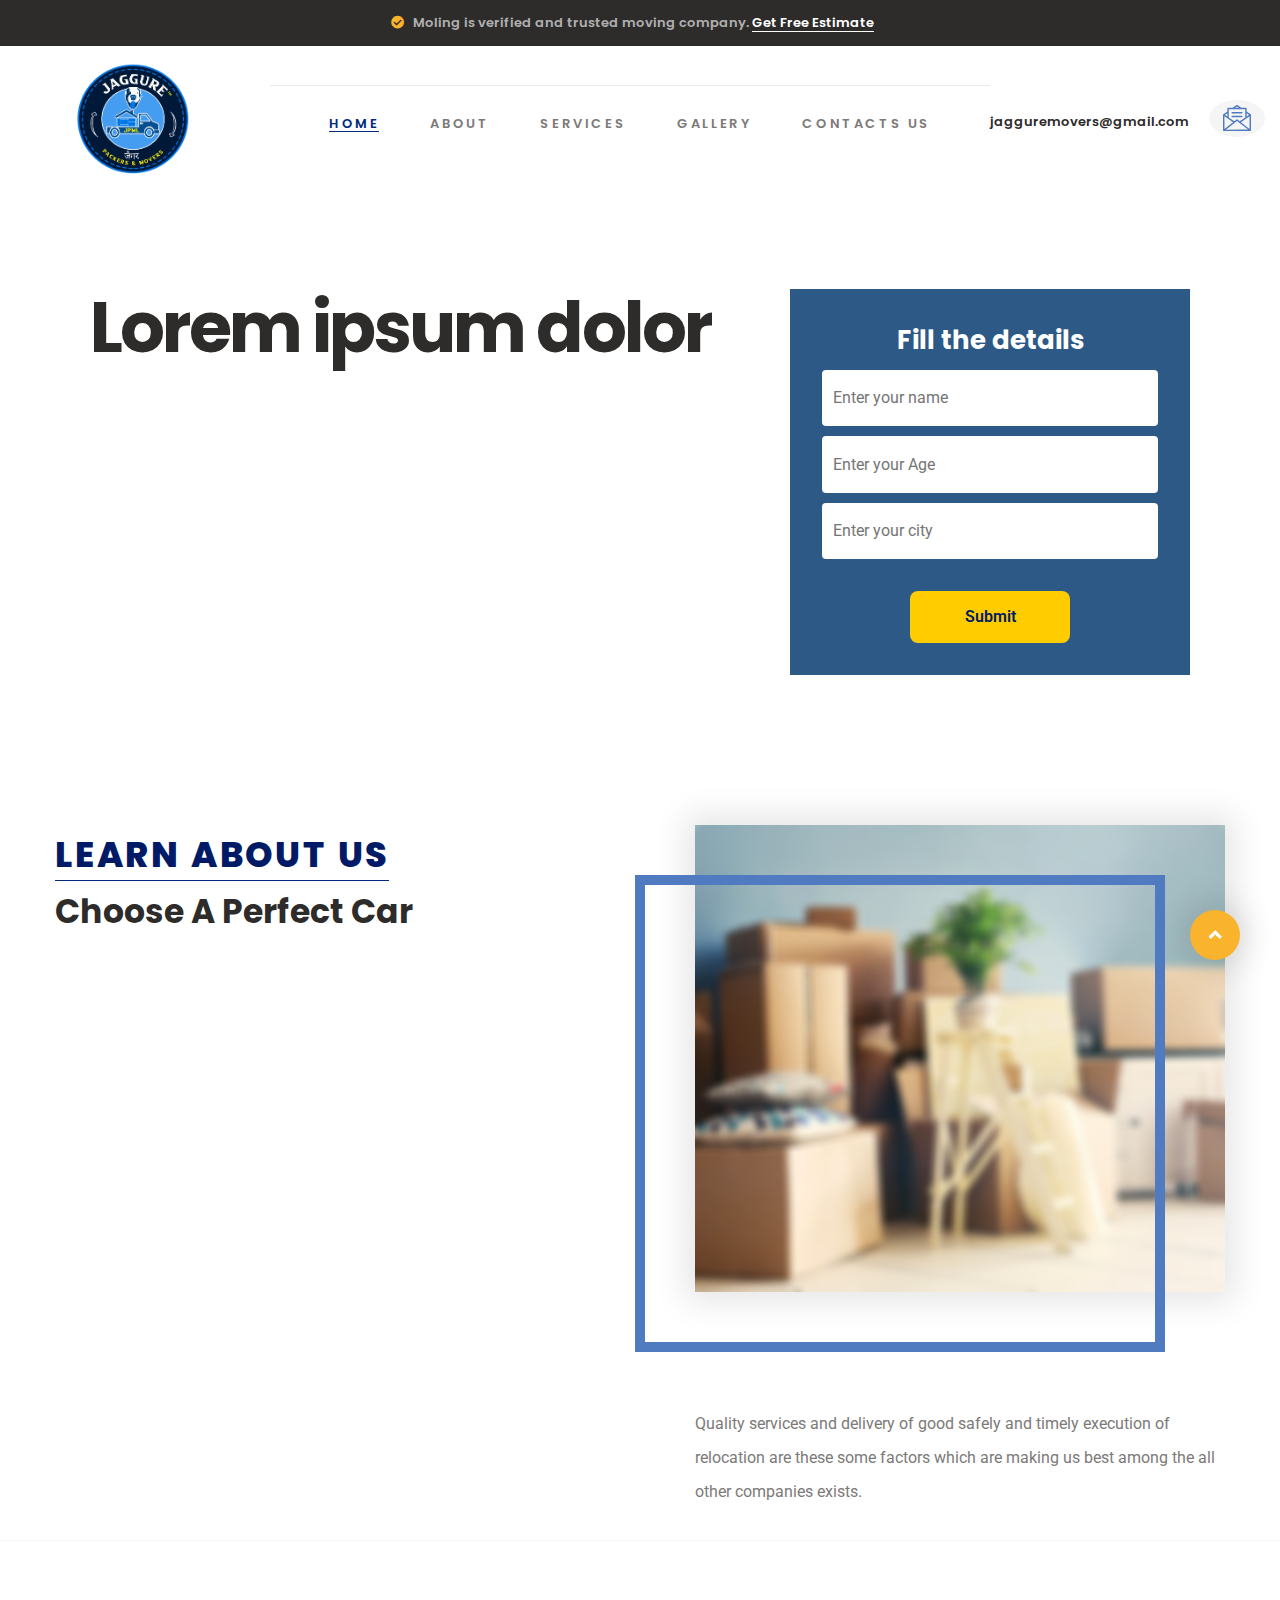
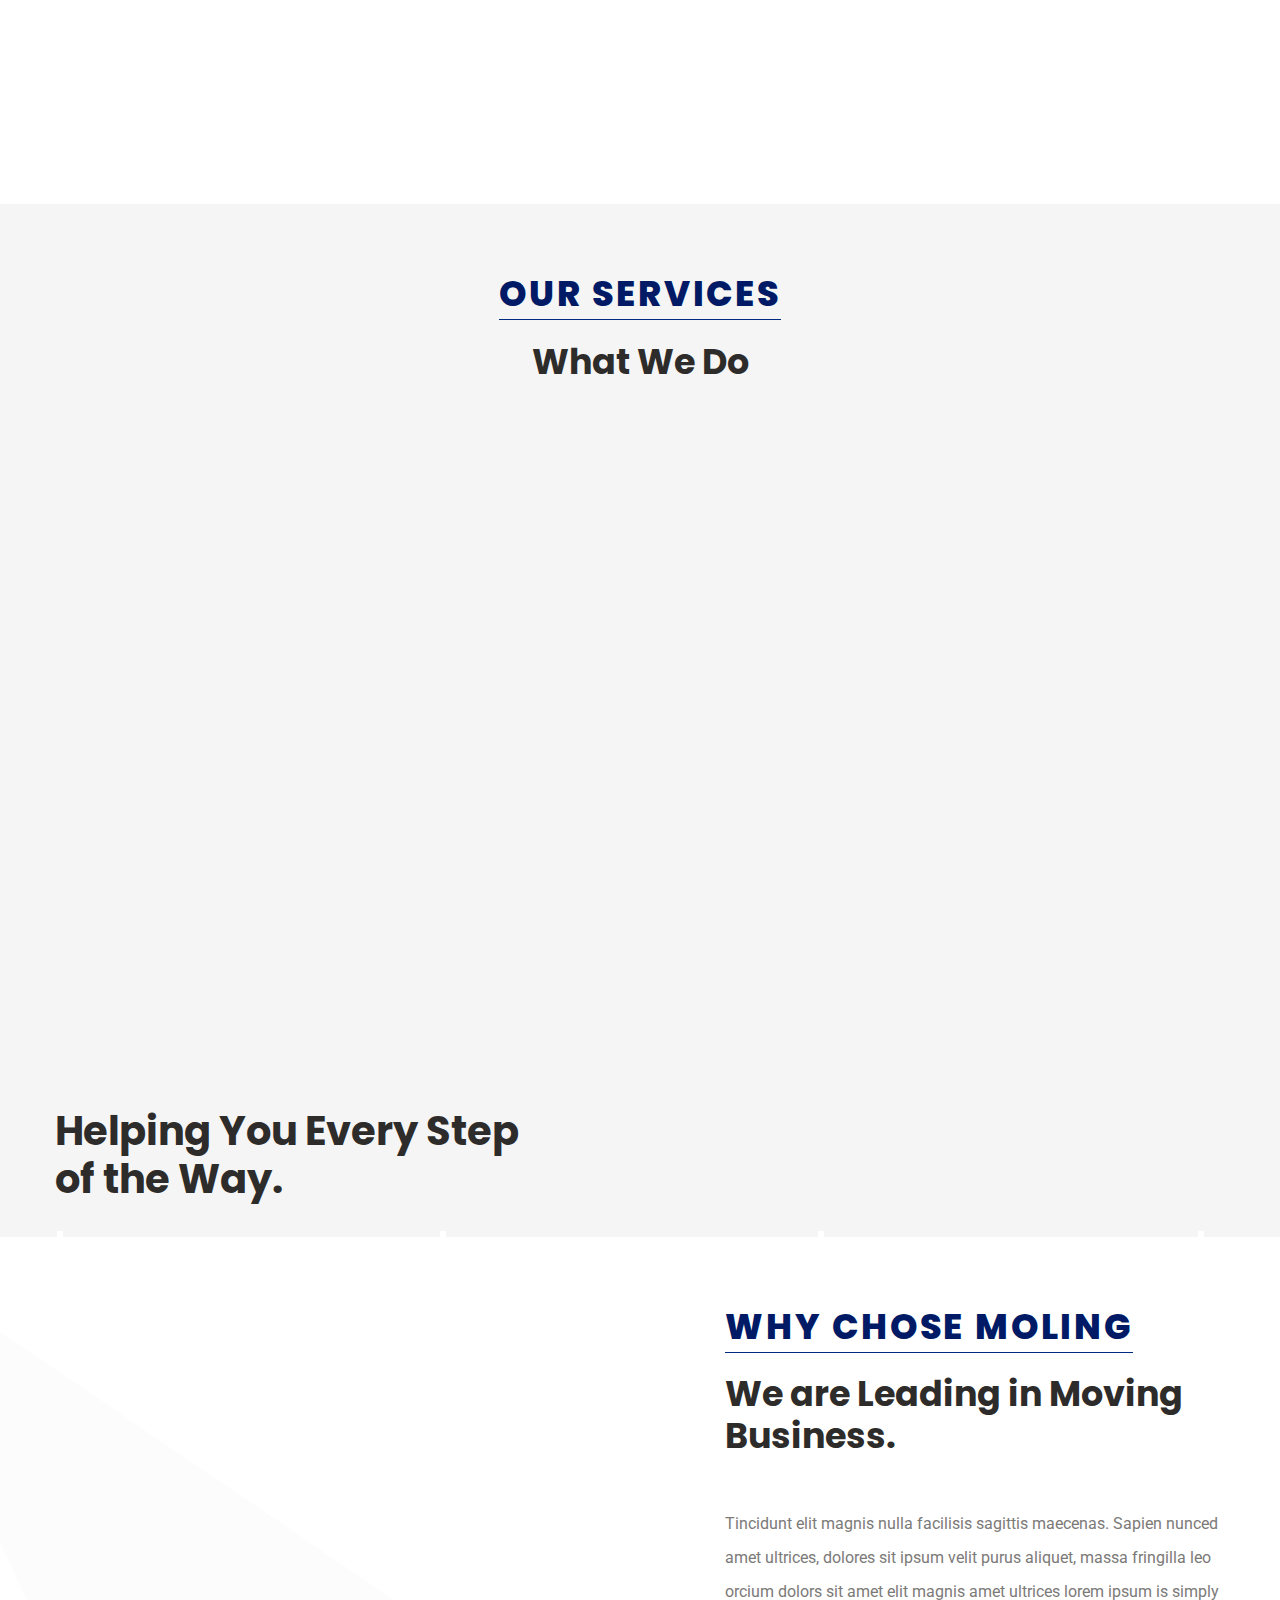
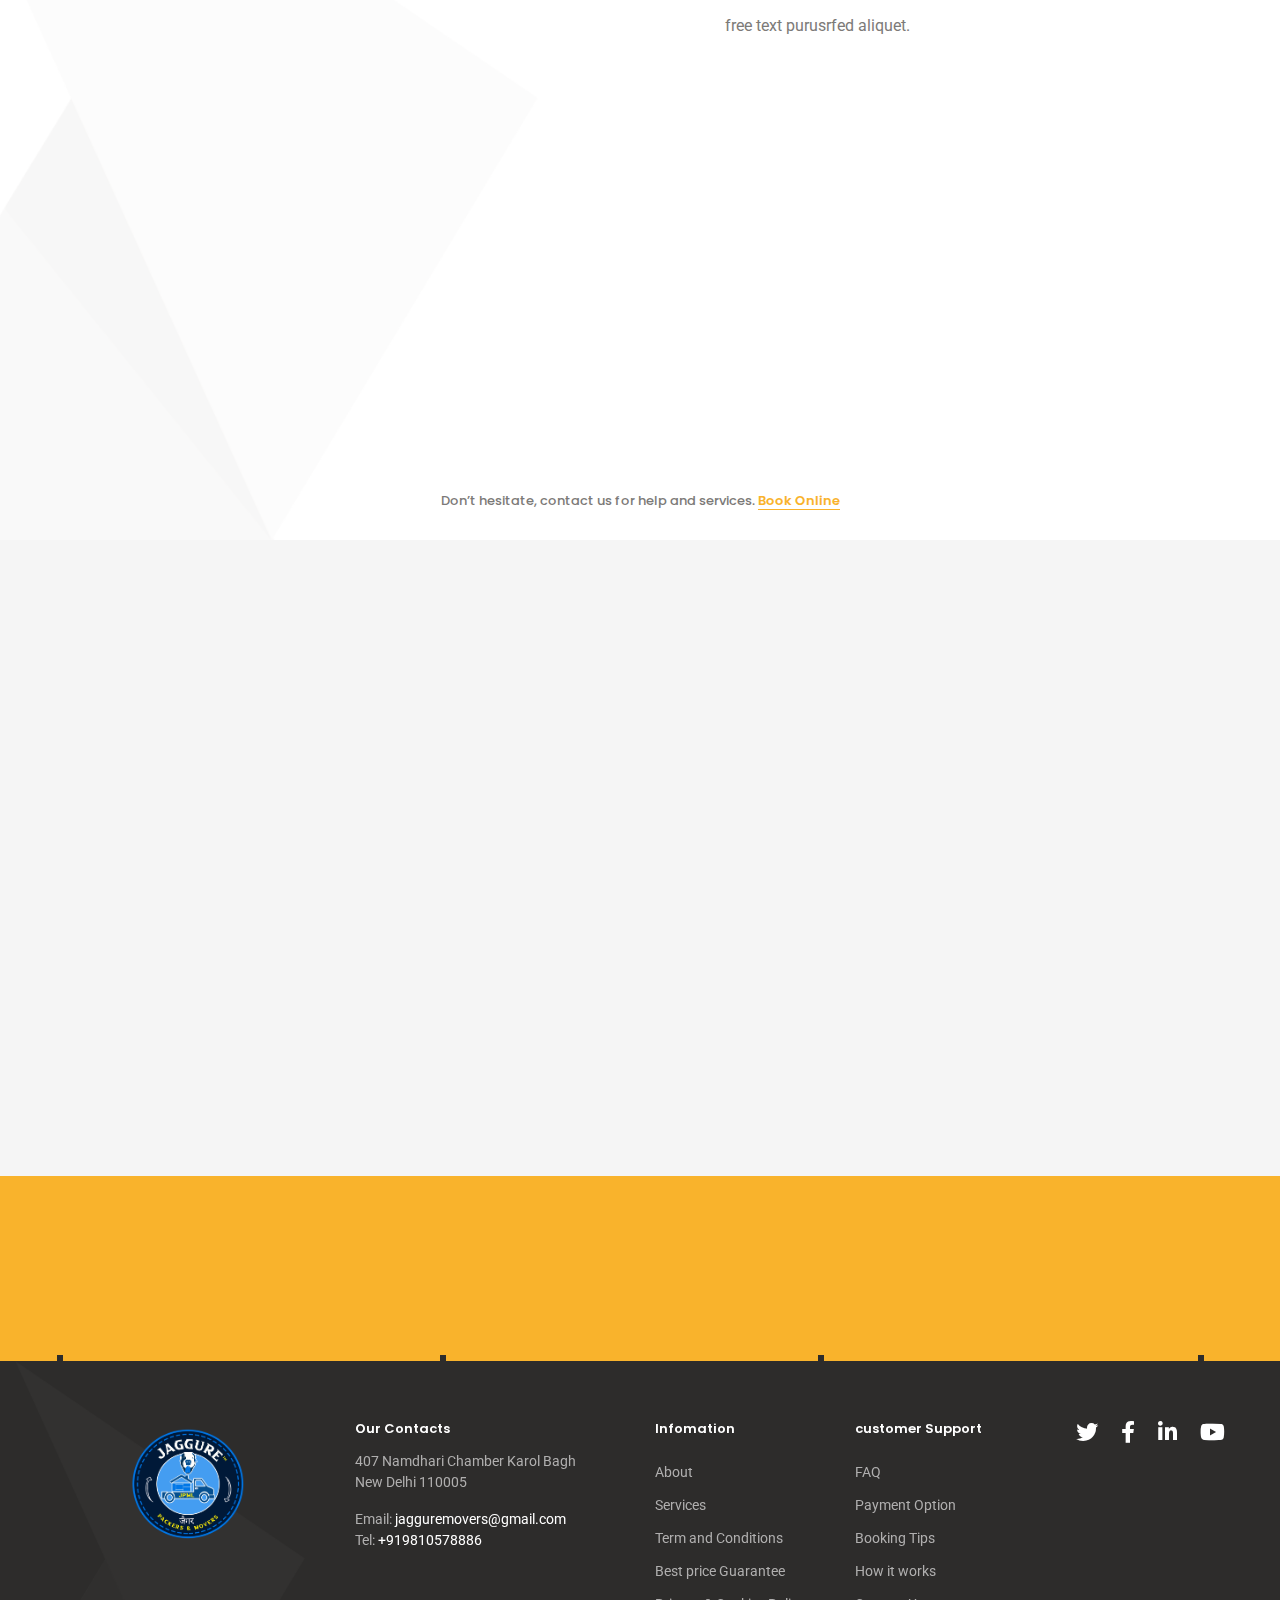
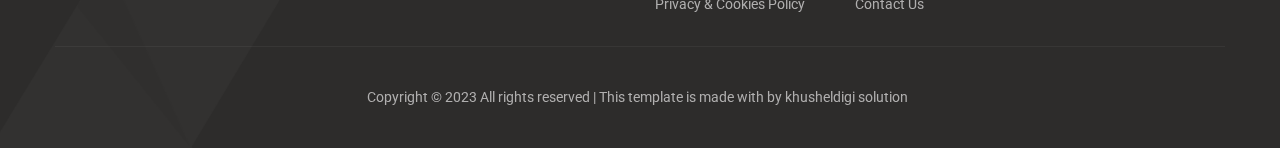
==== commit 7a9e4801: "first commit" ====
--- a/HTML/site/index.html
+++ b/HTML/site/index.html
@@ -55,19 +55,19 @@
                   <button class="rd-navbar-toggle" data-rd-navbar-toggle=".rd-navbar-nav-wrap"><span></span></button>
                   <!--RD Navbar Brand-->
                   <div class="rd-navbar-brand">
-                    <!--Brand--><a class="brand" href="index.html"><img class="brand-logo-dark" src=".img/Movenzologo.png" srcset="images/logo-default@2x.png 2x" alt="Moling"/><img class="brand-logo-light" src="images/logo-inverse.png" srcset="images/logo-inverse@2x.png 2x" alt="Moling"/></a>
+                    <!--Brand--><a class="brand" href="index.html"><img class="brand-logo-dark"   style="width: 70px; height: 70px; margin-top: 6px; border-radius: 5px;"  src="images/jago.png" alt="Moling"/><img class="brand-logo-light" src="images/logo-inverse.png" srcset="images/logo-inverse@2x.png 2x" alt="Moling"/></a>
                   </div>
                 </div>
                 <div class="rd-navbar-main-address rd-navbar-collapse">
-                  <div class="rd-navbar-main-address-item rd-navbar-main-address-item-average">
+                  <div class="rd-navbar-main-address-item rd-navbar-main-address-item-average"  >
                     <div class="rd-navbar-brand">
                       <!--Brand-->
-                      <a class="brand" href="index.html"><img class="brand-logo-dark" id="brand-dark" style="width: 140px; height: 130px; margin-top: 10px; border-radius: 5px;  " src="images/jago.png" srcset="images/logo-default@2x.png 2x" alt="Moling"/><img class="brand-logo-light" src="images/logo-inverse.png" srcset="images/logo-inverse@2x.png 2x" alt="Moling"/></a>
+                      <a class="brand" href="index.html"><img class="brand-logo-dark"  style="width: 140px; height: 130px; margin-top: 10px; border-radius: 5px; left: 0px;  " src="images/jago.png"  alt="Moling"/><img class="brand-logo-light" src="images/logo-inverse.png" srcset="images/logo-inverse@2x.png 2x" alt="Moling"/></a>
                     </div>
                   </div> 
                   <div class="rd-navbar-main-element">
                     <div class="rd-navbar-nav-wrap">
-                      <ul class="rd-navbar-nav">
+                      <ul class="rd-navbar-nav" >
                         <li class="rd-nav-item active"><a class="rd-nav-link" href="index.html">Home</a>
   
                         </li>
@@ -87,7 +87,7 @@
                   <div class="rd-navbar-main-address-item rd-navbar-main-address-item-first"><a class="header-mail" href="mailto:#"><span class="unit align-items-center flex-lg-row-reverse justify-content-lg-end"><span class="unit-right"><span class="svg-icon-wrapper svg-icon-wrapper-rounded svg-icon-wrapper-gray-100">
                   <svg class="icon icon-secondary" role="img">
                     <use xlink:href="images/svg/sprite.svg#message"></use>
-                  </svg></span></span><span class="unit-body"><span class="heading-5 font-weight-sbold"> jagguremovers@gmail.com</span><span class="small small-md">Email address</span></span></span></a>
+                  </svg></span></span><span class="unit-body"><span class="heading-5 font-weight-sbold"> jagguremovers@gmail.com</span></span></span></a>
                 </div>
                 <!-- </div> -->
               </div>
@@ -125,7 +125,7 @@
             <div class="col-md-6">
               <div class="block-inset-right-40">
                 <h6><span class="head-text">Learn about us</span></h6>
-                <h2 style=" font-size: 43px;">Choose A Perfect Car</h2>
+                <h2 style=" font-size: 33px;">Choose A Perfect Car</h2>
                 <img class="image-with-shadow wow fadeInLeftSmall" src="images/about-01-530x467.jpg" alt="" width="530" height="467" data-wow-delay=".3s"/>
               </div>
             </div>
@@ -171,7 +171,7 @@
       <div class="section section-lg bg-gray-100 text-center" id="our-services">
         <div class="container">
           <h6><span class="head-text">Our services</span></h6>
-          <h2>What We Do</h2>
+          <h2 class="do">What We Do</h2>
           <div class="row row-2 row-narrow-xxs justify-content-center">
             <div class="col-xs-6 col-md-5 col-lg-3 wow fadeInUpSmall" data-wow-delay=".15s">
                     <!-- Service-->
@@ -251,7 +251,8 @@
             </div>
             <div class="col-md-10 col-lg-7 cell-xl-6 text-center text-lg-right">
               <div class="video-mini">
-                <div class="unit unit-spacing-md align-items-center d-block d-xs-flex">
+                <div class="col-md-5 col-lg-4 text-md-right wow fadeInRightSmall" data-wow-delay=".2s"><a class="button button-primary button-ujarak" href="tel:+919810578886">Call now</a></div>
+                <!-- <div class="unit unit-spacing-md align-items-center d-block d-xs-flex">
                   <div class="unit-body">
                     <p class="video-mini-title">Click on this video to check how we<br class="d-none d-xl-block"> work with <a class="video-mini-link" href="#">Our Clients</a>
                     </p>
@@ -260,7 +261,7 @@
                     <div class="video-mini-play"><img src="images/video-bg-01-200x127.jpg" alt="" width="200" height="127"/><a class="video-mini-play-link" href="https://youtu.be/msG8pwgiyUI" data-lightgallery="item"><span class="fa-play fas"></span></a>
                     </div>
                   </div>
-                </div>
+                </div> -->
               </div>
             </div>
           </div>
@@ -281,7 +282,7 @@
             <div class="col-md-10 col-lg-6">
               <div class="block-lg-left-30 block-xl-left-70">
                 <h6><span class="head-text">Why Chose moling</span></h6>
-                <h2>We are Leading in Moving Business.</h2>
+                <h2 class="do">We are Leading in Moving Business.</h2>
                 <p>Tincidunt elit magnis nulla facilisis sagittis maecenas. Sapien nunced amet ultrices, dolores sit ipsum velit purus aliquet, massa fringilla leo orcium dolors sit amet elit magnis amet ultrices lorem ipsum is simply free text purusrfed aliquet.</p>
                       <!-- List Features-->
                       <ol class="list-features">
@@ -338,14 +339,15 @@
       <div class="section section-lg bg-gray-100 text-center">
         <div class="container container-wide">
           <h6 class="wow fadeInUpSmall" data-wow-delay=".1s"><span class="head-text">Our Testimonials</span></h6>
-          <h2 class="wow fadeInUpSmall" data-wow-delay=".2s">What They Say</h2>
+          <h2 class="wow fadeInUpSmall" id="do" data-wow-delay=".2s">What They Say</h2>
           <div class="row row-30 justify-content-center">
             <div class="col-12">
               <div class="slick-slider carousel-parent testimonial-slider" data-arrows="false" data-loop="true" data-autoplay="true" data-dots="false" data-swipe="true" data-items="1" data-xs-items="1" data-sm-items="1" data-md-items="2" data-lg-items="2" data-xl-items="3" data-xxl-items="3">
                 <div class="testimonial-slide wow fadeInUpSmall" data-wow-delay=".15s">
                   <div class="testimonial">
                     <div class="testimonial-quote"><span>“</span></div>
-                    <p class="testimonial-text">All my household goods were well packed by movenzo and transported very safely to my destination.</p>
+                    <p class="testimonial-text">All my household goods were well packed by movenzo and transported very safely to my destination from one place to another.</p>
+                    <!-- <p class="testimonial-author">Ramesh Gupta.</p> -->
                     <p class="testimonial-author">Sanil Trivedi</p>
                     <p class="testimonial-cite">IT Engineer</p>
                     <div class="testimonial-img"><img src="img/person_1.jpg" alt="" width="65" height="65"/>
--- a/HTML/site/css/style.css
+++ b/HTML/site/css/style.css
@@ -1245,7 +1245,7 @@
   font-family: "Poppins", -apple-system, BlinkMacSystemFont, "Segoe UI", Roboto,
     "Helvetica Neue", Arial, sans-serif;
   font-weight: 700;
-  line-height: 1.2;
+  /* line-height: 1.2; */
   color: #2d2c2b;
 }
 
@@ -1281,9 +1281,9 @@
 
 h1,
 .heading-1 {
-  font-size: 35px;
+  font-size: 20px;
   letter-spacing: -0.04em;
-  font-weight: 900;
+  font-weight: 700;
 }
 
 @media (min-width: 768px) {
@@ -1461,7 +1461,7 @@
   display: inline;
   line-height: 1.7;
   padding-bottom: 2px;
-  box-shadow: #f9b32c 0px -1px 0px 0px inset;
+  box-shadow: #002b80 0px -1px 0px 0px inset;
 }
 
 .bg-secondary h6 .head-text,
@@ -3017,7 +3017,9 @@
 /** @section Testimonials */
 .testimonial {
   margin-bottom: 33px;
+  height: 300px;
   position: relative;
+  border-radius: 30px;
   padding: 10% 8% 59px;
   font-family: "Poppins", -apple-system, BlinkMacSystemFont, "Segoe UI", Roboto,
     "Helvetica Neue", Arial, sans-serif;
@@ -3027,8 +3029,8 @@
 
 .testimonial-quote {
   display: inline-block;
-  width: 40px;
-  height: 40px;
+  width: 50px;
+  height: 50px;
   line-height: 60px;
   font-size: 30px;
   font-weight: 600;
@@ -3051,7 +3053,7 @@
 }
 
 .testimonial-author {
-  color: #f9b32c;
+  color:  #4da6ff;
   line-height: 1.2;
   transition: 0.3s ease-out color;
 }
@@ -3230,7 +3232,7 @@
 .button-default:focus {
   color: #f4f3f2;
   background-color: #2d2c2b;
-  border-color: #2d2c2b;
+  /* border-color: #2d2c2b; */
 }
 
 .button-default:hover,
@@ -3238,7 +3240,7 @@
 .button-default.active {
   color: #ffffff;
   background-color: #f9b32c;
-  border-color: #f9b32c;
+  /* border-color: #f9b32c; */
 }
 
 .button-default.button-ujarak::before {
@@ -3249,7 +3251,7 @@
 .button-gray-100:focus {
   color: #32302d;
   background-color: #f5f5f5;
-  border-color: #f5f5f5;
+  /* border-color: #f5f5f5; */
 }
 
 .button-gray-100:hover,
@@ -3257,7 +3259,7 @@
 .button-gray-100.active {
   color: #32302d;
   background-color: #e8e8e8;
-  border-color: #e8e8e8;
+  /* border-color: #e8e8e8; */
 }
 
 .button-gray-100.button-ujarak::before {
@@ -3266,28 +3268,30 @@
 
 .button-primary,
 .button-primary:focus {
-  color: #ffffff;
+  color: #193367;
   background-color: #f9b32c;
-  border-color: #f9b32c;
+  /* border-color: white; */
+  border: none;
 }
 
 .button-primary:hover,
 .button-primary:active,
 .button-primary.active {
-  color: #ffffff;
-  background-color: #32302d;
-  border-color: #32302d;
+  color: black;
+  background-color: white;
+  border: none;
+  
 }
 
 .button-primary.button-ujarak::before {
-  background: #32302d;
+  background: white;
 }
 
 .bg-primary .button-primary,
 .bg-primary .button-primary:focus {
-  color: #ffffff;
-  background-color: #32302d;
-  border-color: #32302d;
+  color:  #e68a00;
+  background-color:  #193367;
+  border: none;
 }
 
 .bg-primary .button-primary:hover,
@@ -3295,7 +3299,7 @@
 .bg-primary .button-primary.active {
   color: #32302d;
   background-color: #ffffff;
-  border-color: #ffffff;
+  /* border-color: #ffffff; */
 }
 
 .bg-primary .button-primary.button-ujarak::before {
@@ -3347,7 +3351,7 @@
 .button-default-outline:focus {
   color: #2d2c2b;
   background-color: transparent;
-  border-color: #2d2c2b;
+  /* border-color: #2d2c2b; */
 }
 
 .button-default-outline:hover,
@@ -3355,7 +3359,7 @@
 .button-default-outline.active {
   color: #ffffff;
   background-color: #f9b32c;
-  border-color: #f9b32c;
+  /* border-color: #f9b32c; */
 }
 
 .button-default-outline.button-ujarak::before {
@@ -3386,7 +3390,7 @@
 .button-facebook:active,
 .button-facebook.active {
   color: #ffffff;
-  background-color: #456497;
+  background-color: #456497;`
   border-color: #456497;
 }
 
@@ -3453,6 +3457,9 @@
 */
 .button-ujarak {
   position: relative;
+  width: 170px;
+  padding: 20px;
+  border-radius: 10px;
   z-index: 0;
   transition: background 0.4s, border-color 0.4s, color 0.4s;
 }
@@ -5805,13 +5812,15 @@
 */
 .service {
   max-width: 280px;
+  
   margin-left: auto;
   margin-right: auto;
   margin: 10px;
+ 
   padding-bottom: 20px;
   background-color: #ffffff;
   transition: 0.3s ease-out background-color, 0.3s ease-out color;
-  /* height: 580px; */
+  min-height: 630px;
   border-radius: 20px;
 }
 
@@ -5852,6 +5861,7 @@
 .service-divider {
   font-size: 0;
   line-height: 0;
+ 
 }
 
 .service-divider:before {
@@ -5864,13 +5874,18 @@
 }
 .head-text {
   color: #001a66;
-  font-size: 30px;
+  font-size: 35px;
   font-weight: 800;
 }
 #do {
-  font-size: 20px;
-  font-weight: 300;
-  font-family: "Gill Sans", "Gill Sans MT", Calibri, "Trebuchet MS", sans-serif;
+  font-size: 35px;
+  font-weight: 700;
+  padding-top: 10px;
+}
+.do {
+  font-size: 35px;
+  font-weight: 700;
+  padding-top: 10px;
 }
 .service-link {
   display: inline-block;
@@ -5881,6 +5896,9 @@
   letter-spacing: 0.2em;
   color: #001a66;
   text-transform: uppercase;
+  /* margin-top: 30px; */
+  bottom: 0px;
+  /* padding-top: 70px; */
 }
 
 .service:hover {
@@ -5888,9 +5906,9 @@
   background-color: #517bc0;
 }
 
-.service:hover .service-icon-shadow:before {
+/* .service:hover .service-icon-shadow:before {
   background-color: #466fb3;
-}
+} */
 
 .service:hover .service-icon-svg {
   fill: #517bc0;
@@ -6471,6 +6489,13 @@
     transform: none;
   }
 }
+/* .col-xs-6:hover{
+  background-color: #3399ff;
+  color: white;
+
+} */
+
+
 
 .fadeInLeft {
   animation-name: fadeInLeft;
@@ -7100,7 +7125,7 @@
 }
 
 .rd-navbar-static .rd-nav-item.active .rd-nav-link {
-  color: #f9b32c;
+   color: #002b80;
   background: transparent;
 }
 
@@ -8561,7 +8586,7 @@
 
 .rd-navbar-classic.rd-navbar-static .rd-navbar-aside-outer,
 .rd-navbar-classic.rd-navbar-static .rd-navbar-main-outer {
-  padding-left: 15px;
+  /* padding-left: 15px; */
   padding-right: 15px;
 }
 
@@ -8579,11 +8604,11 @@
 
 .rd-navbar-classic.rd-navbar-static .rd-navbar-aside,
 .rd-navbar-classic.rd-navbar-static .rd-navbar-main {
-  max-width: 1200px;
-  margin-left: auto;
-  margin-right: auto;
-  padding-left: 15px;
-  padding-right: 15px;
+  /* max-width: 1200px; */
+  margin-left: 0;
+  margin-right: 0;
+  padding-left: 0;
+  /* padding-right: 15px; */
 }
 
 .rd-navbar-classic.rd-navbar-static .rd-navbar-aside {
@@ -8622,8 +8647,8 @@
 }
 
 .rd-navbar-classic.rd-navbar-static .rd-navbar-main-address-item-average {
-  padding-right: 20px;
-  /* padding-left: 20px; */
+  /* padding-right: 20px; */
+  padding-left: 0;
   flex-grow: 2;
   text-align: center;
 }
@@ -8647,7 +8672,7 @@
 .rd-navbar-classic.rd-navbar-static .rd-navbar-main-element {
   display: flex;
   justify-content: center;
-  align-items: center;
+  /* align-items: center; */
   width: 100%;
   padding-top: 20px;
   padding-bottom: 20px;
@@ -14176,20 +14201,22 @@
   width: 100%;
 }
 .it {
-  padding: 12px;
-  max-width: 6rem;
+  line-height: 20px;
+  padding: 16px;
+  width: 10rem;
   font-size: larg;
   font-weight: 600;
   border-radius: 8px;
+  color: #001a66;
   border: none;
-  margin-top: 0.7rem;
+  margin-top: 2rem;
   background-color: #ffcc00;
   margin-left: auto;
   margin-right: auto;
 }
 .it:hover {
-  background-color: orchid;
-  color: wheat;
+  background-color: #0099ff;
+  color: white;
 }
 
 .pre {
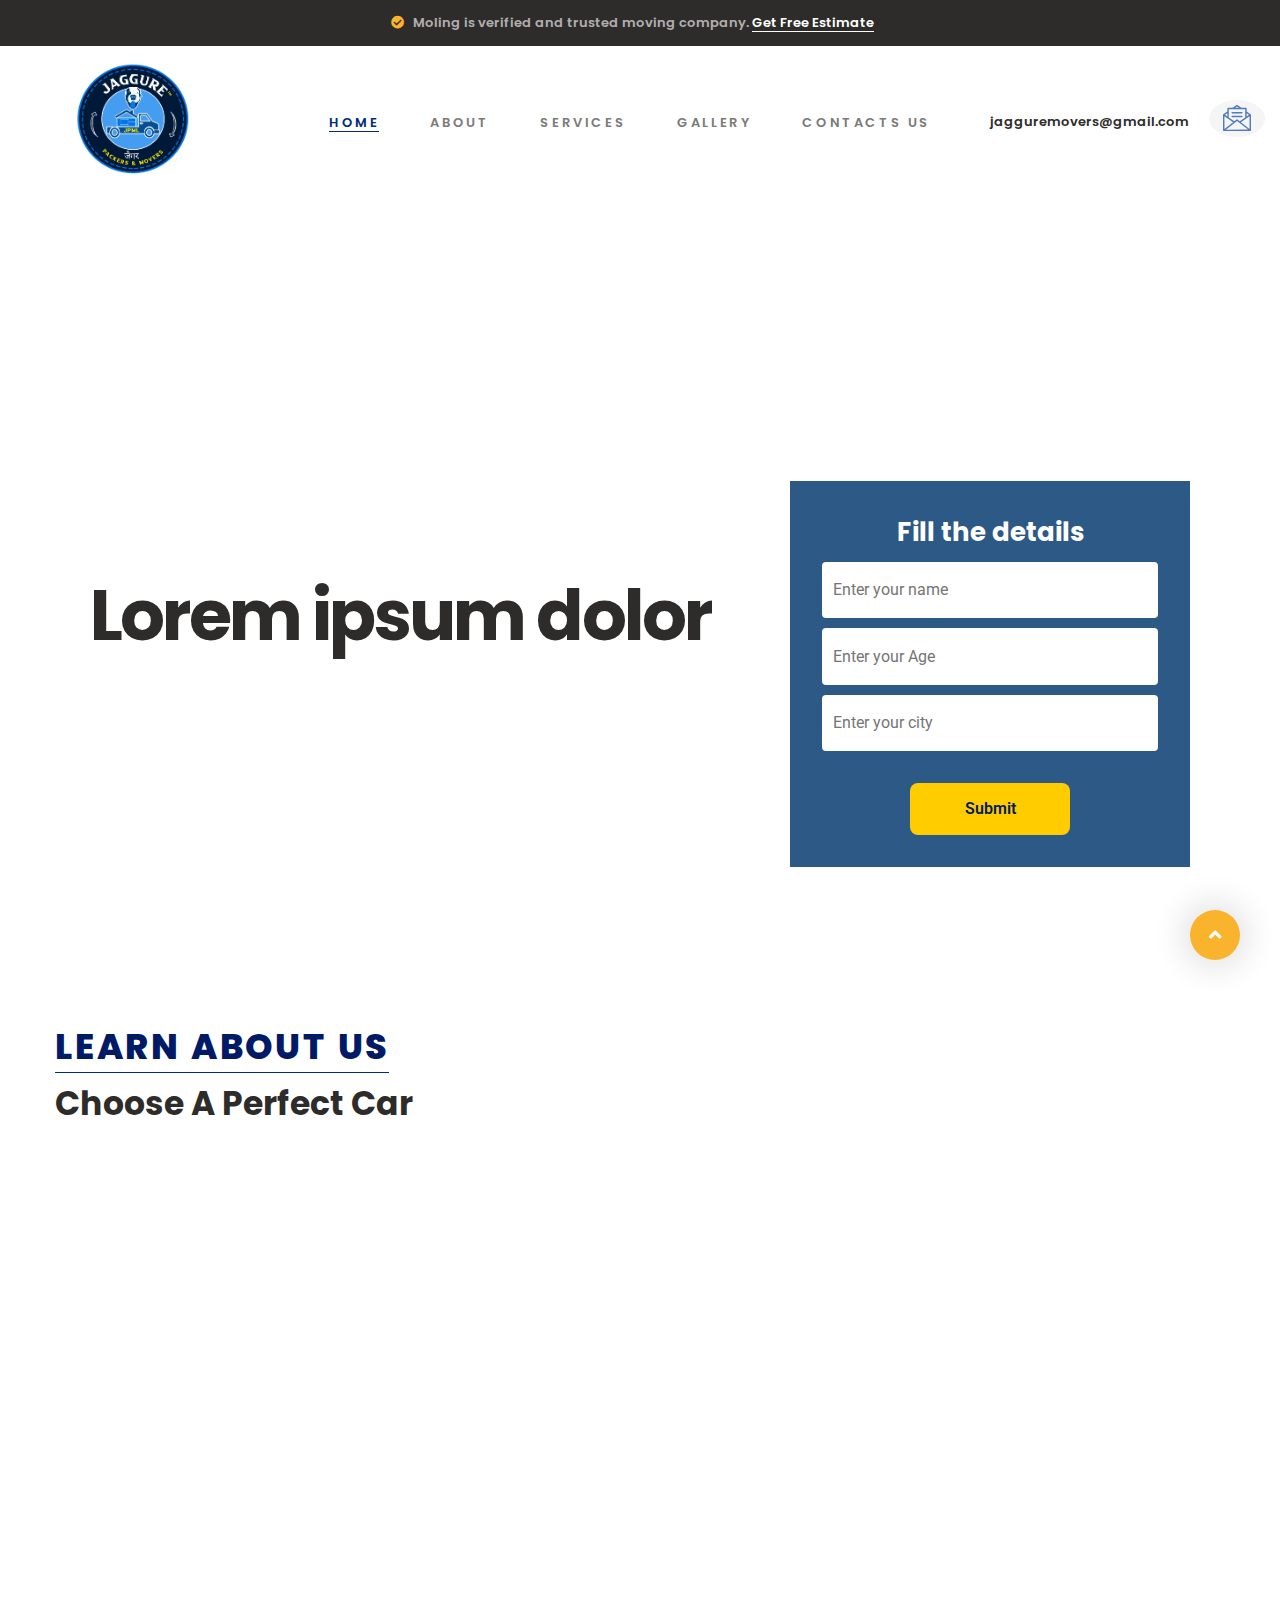
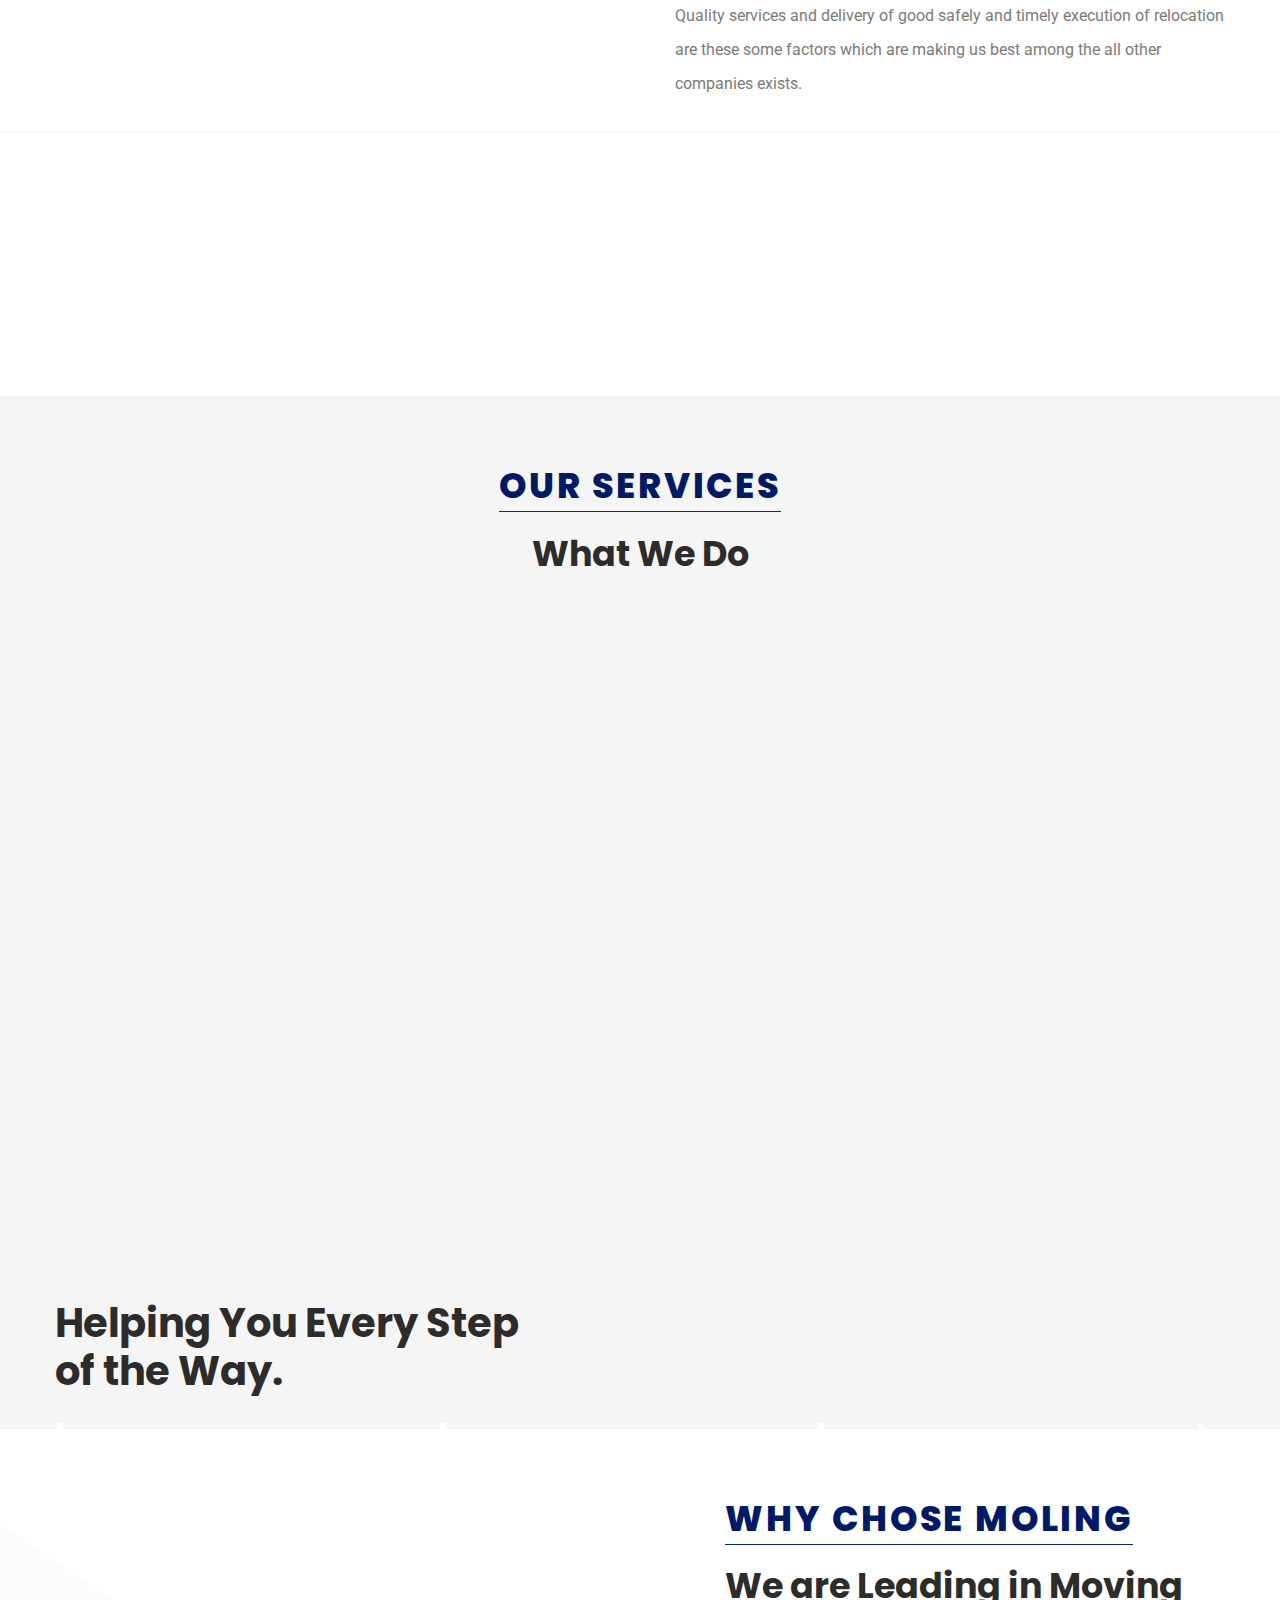
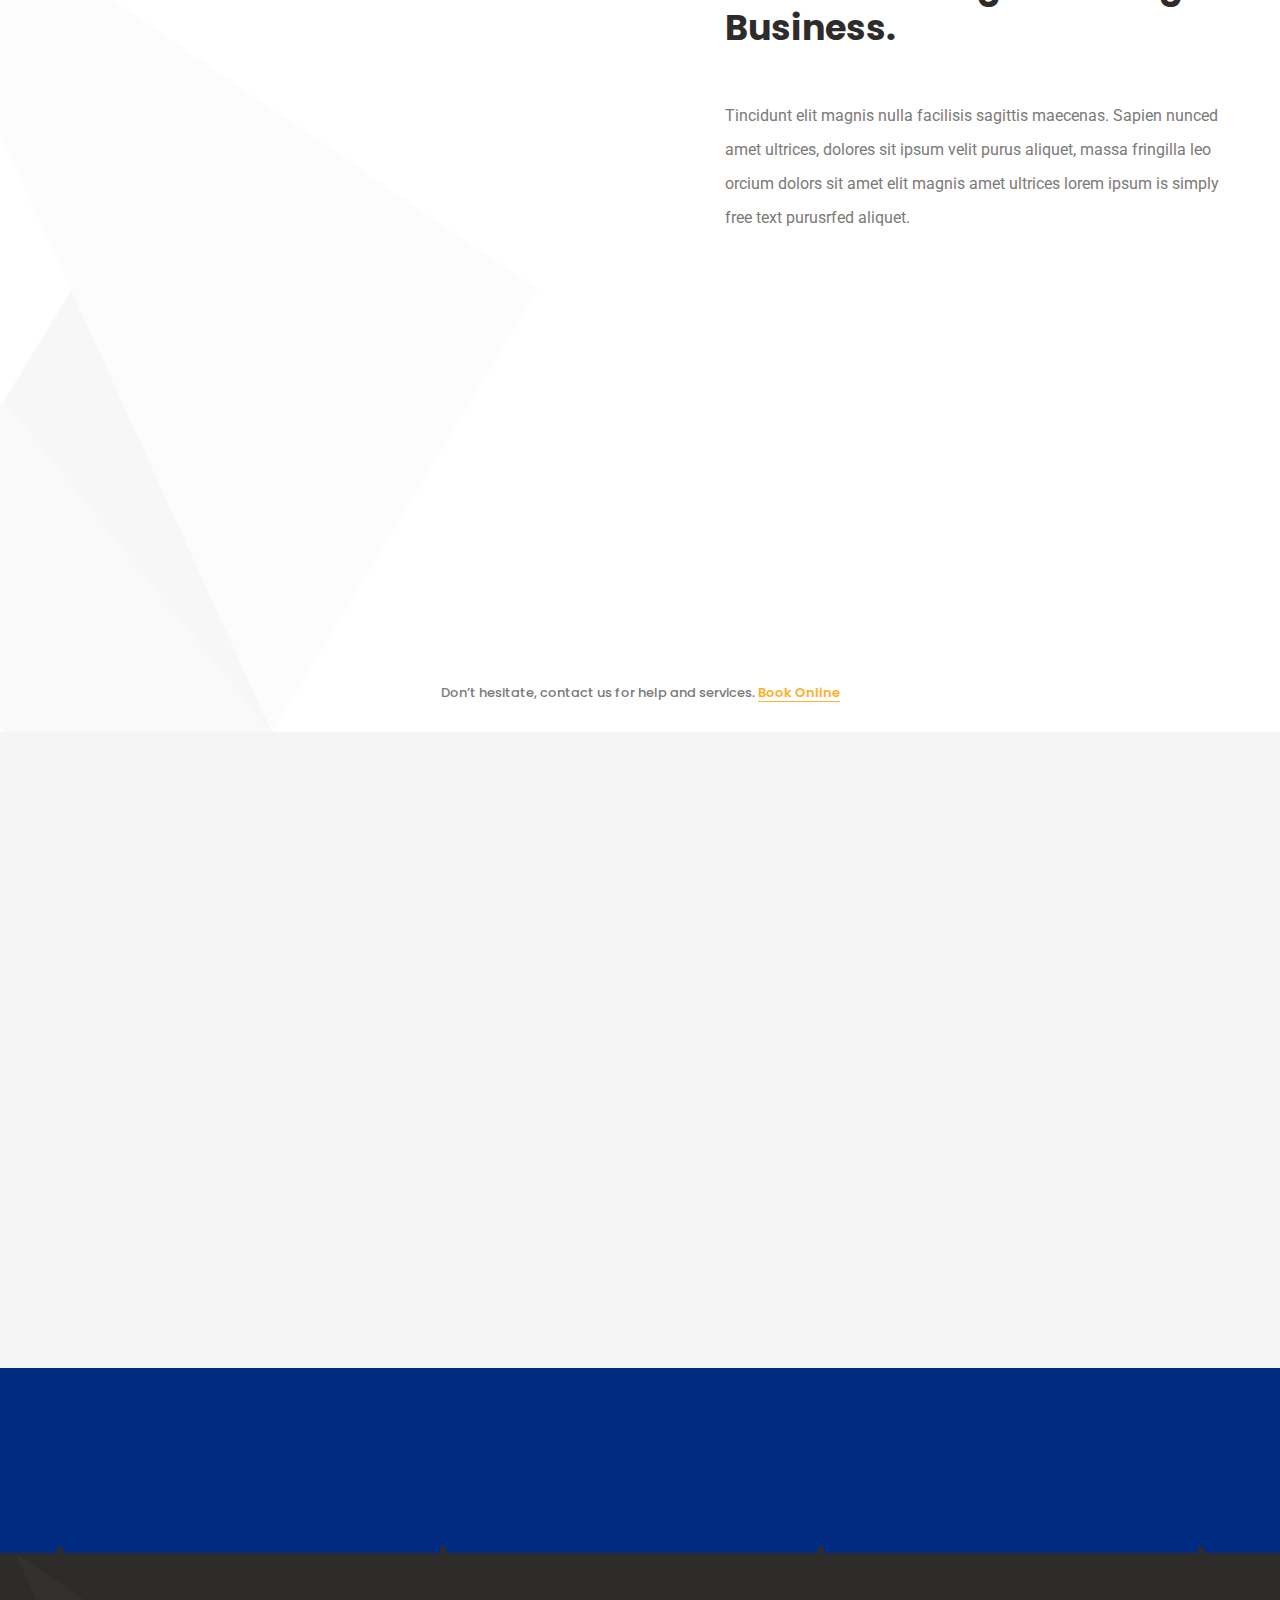
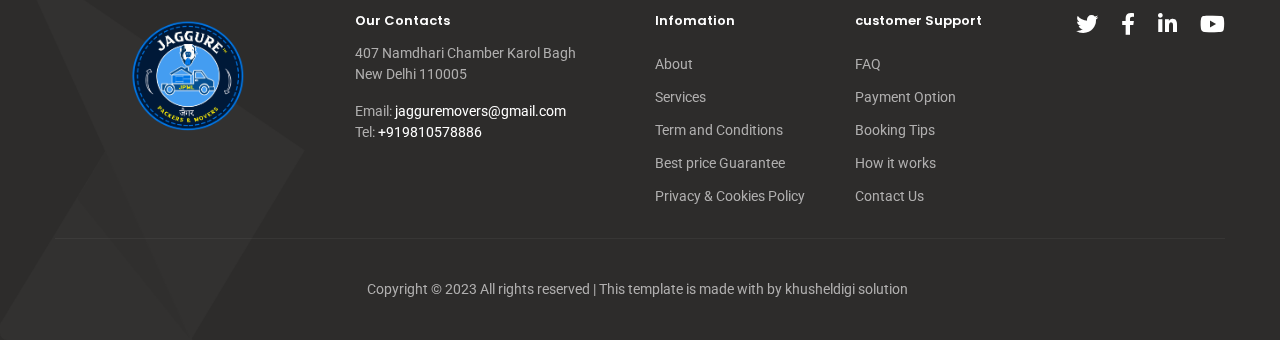
==== commit 70587e32: "first commit" ====
--- a/HTML/site/index.html
+++ b/HTML/site/index.html
@@ -52,7 +52,7 @@
                 <!--RD Navbar Panel-->
                 <div class="rd-navbar-panel">
                   <!--RD Navbar Toggle-->
-                  <button class="rd-navbar-toggle" data-rd-navbar-toggle=".rd-navbar-nav-wrap"><span></span></button>
+                  <button class="rd-navbar-toggle" data-rd-navbar-toggle=".rd-navbar-nav-wrap"><span></span></button> 
                   <!--RD Navbar Brand-->
                   <div class="rd-navbar-brand">
                     <!--Brand--><a class="brand" href="index.html"><img class="brand-logo-dark"   style="width: 70px; height: 70px; margin-top: 6px; border-radius: 5px;"  src="images/jago.png" alt="Moling"/><img class="brand-logo-light" src="images/logo-inverse.png" srcset="images/logo-inverse@2x.png 2x" alt="Moling"/></a>
@@ -84,11 +84,12 @@
                   </div>
                 
                 <!-- <div class="left" id="lo" style="margin-left: 60px;"> -->
-                  <div class="rd-navbar-main-address-item rd-navbar-main-address-item-first"><a class="header-mail" href="mailto:#"><span class="unit align-items-center flex-lg-row-reverse justify-content-lg-end"><span class="unit-right"><span class="svg-icon-wrapper svg-icon-wrapper-rounded svg-icon-wrapper-gray-100">
+                
+                <div class="rd-navbar-main-address-item rd-navbar-main-address-item-first"><a class="header-mail" href="mailto:#"><span class="unit align-items-center flex-lg-row-reverse justify-content-lg-end"><span class="unit-right"><span class="svg-icon-wrapper svg-icon-wrapper-rounded svg-icon-wrapper-gray-100">
                   <svg class="icon icon-secondary" role="img">
                     <use xlink:href="images/svg/sprite.svg#message"></use>
                   </svg></span></span><span class="unit-body"><span class="heading-5 font-weight-sbold"> jagguremovers@gmail.com</span></span></span></a>
-                </div>
+                </div>  
                 <!-- </div> -->
               </div>
             </div>
@@ -98,7 +99,7 @@
       <div class="conainer-1-12">
         <div class="container-contant">
           <div class="container-1">
-            <h1>Lorem ipsum dolor</h1>
+            <h1 style="padding-top: 6rem;">Lorem ipsum dolor</h1>
 
           </div>
           <div class="right_cont1">
@@ -123,7 +124,7 @@
         <div class="container">
           <div class="row row-30">
             <div class="col-md-6">
-              <div class="block-inset-right-40">
+              <div class="block-inset-right-40" style="margin-right: 40px;">
                 <h6><span class="head-text">Learn about us</span></h6>
                 <h2 style=" font-size: 33px;">Choose A Perfect Car</h2>
                 <img class="image-with-shadow wow fadeInLeftSmall" src="images/about-01-530x467.jpg" alt="" width="530" height="467" data-wow-delay=".3s"/>
--- a/HTML/site/css/style.css
+++ b/HTML/site/css/style.css
@@ -829,7 +829,7 @@
 }
 
 .bg-primary {
-  background-color: #f9b32c;
+  background-color: #002b80;
 }
 
 .bg-primary + .bg-primary {
@@ -1352,6 +1352,8 @@
 h3 .head-big,
 .heading-3 .head-big {
   font-weight: 600;
+ 
+
 }
 
 @media (min-width: 992px) {
@@ -1746,11 +1748,11 @@
 * Block insets
 */
 .block-inset-right-40 {
-  padding-right: 40px;
+  padding-right: 90px;
 }
 
 .block-inset-left-40 {
-  padding-left: 40px;
+  padding-left: 20px;
 }
 
 @media (min-width: 992px) {
@@ -2627,6 +2629,7 @@
   display: inline-block;
   max-width: 100%;
   height: auto;
+  border-radius: 7px;
 }
 
 .img-responsive {
@@ -3268,7 +3271,7 @@
 
 .button-primary,
 .button-primary:focus {
-  color: #193367;
+  color: black;
   background-color: #f9b32c;
   /* border-color: white; */
   border: none;
@@ -3289,8 +3292,8 @@
 
 .bg-primary .button-primary,
 .bg-primary .button-primary:focus {
-  color:  #e68a00;
-  background-color:  #193367;
+  color:  black;
+  background-color: #f9b32c ;
   border: none;
 }
 
@@ -6316,7 +6319,7 @@
 }
 
 .footer-classic a.icon:hover {
-  color: #f9b32c;
+  color: #002699;
 }
 
 .footer-classic a.icon:hover {
@@ -6339,7 +6342,8 @@
 }
 
 .footer-classic-list a:hover {
-  color: #f9b32c;
+  color:
+  #3399ff;
 }
 
 .footer-classic-list a:after {
@@ -6372,7 +6376,7 @@
 }
 
 .footer-classic-address a:hover {
-  color: #f9b32c;
+  color: #3399ff;
 }
 
 .footer-classic-title + * {
@@ -7204,13 +7208,14 @@
     0.2s ease-out opacity, 0.55s ease-out width;
 }
 
+
 .rd-navbar-static .rd-nav-link,
 .rd-navbar-static .rd-nav-link:not([href]) {
   color: #7c7a78;
 }
 
 .rd-navbar-static .rd-nav-link:hover {
-  color: #f9b32c;
+  color: #003399;
 }
 
 .rd-navbar-static .rd-nav-link:hover:after {
@@ -8677,10 +8682,10 @@
   padding-top: 20px;
   padding-bottom: 20px;
 }
-
+/* 
 .rd-navbar-classic.rd-navbar-static * + .rd-navbar-main-element {
   border-top: 1px solid #ebebeb;
-}
+} */
 
 .rd-navbar-classic.rd-navbar-static .rd-navbar-brand > a {
   display: inline-block;
@@ -14162,6 +14167,7 @@
   background-repeat: no-repeat;
   background-position: center;
   position: relative;
+padding-top: 12rem;
   z-index: 1;
 }
 .form {
